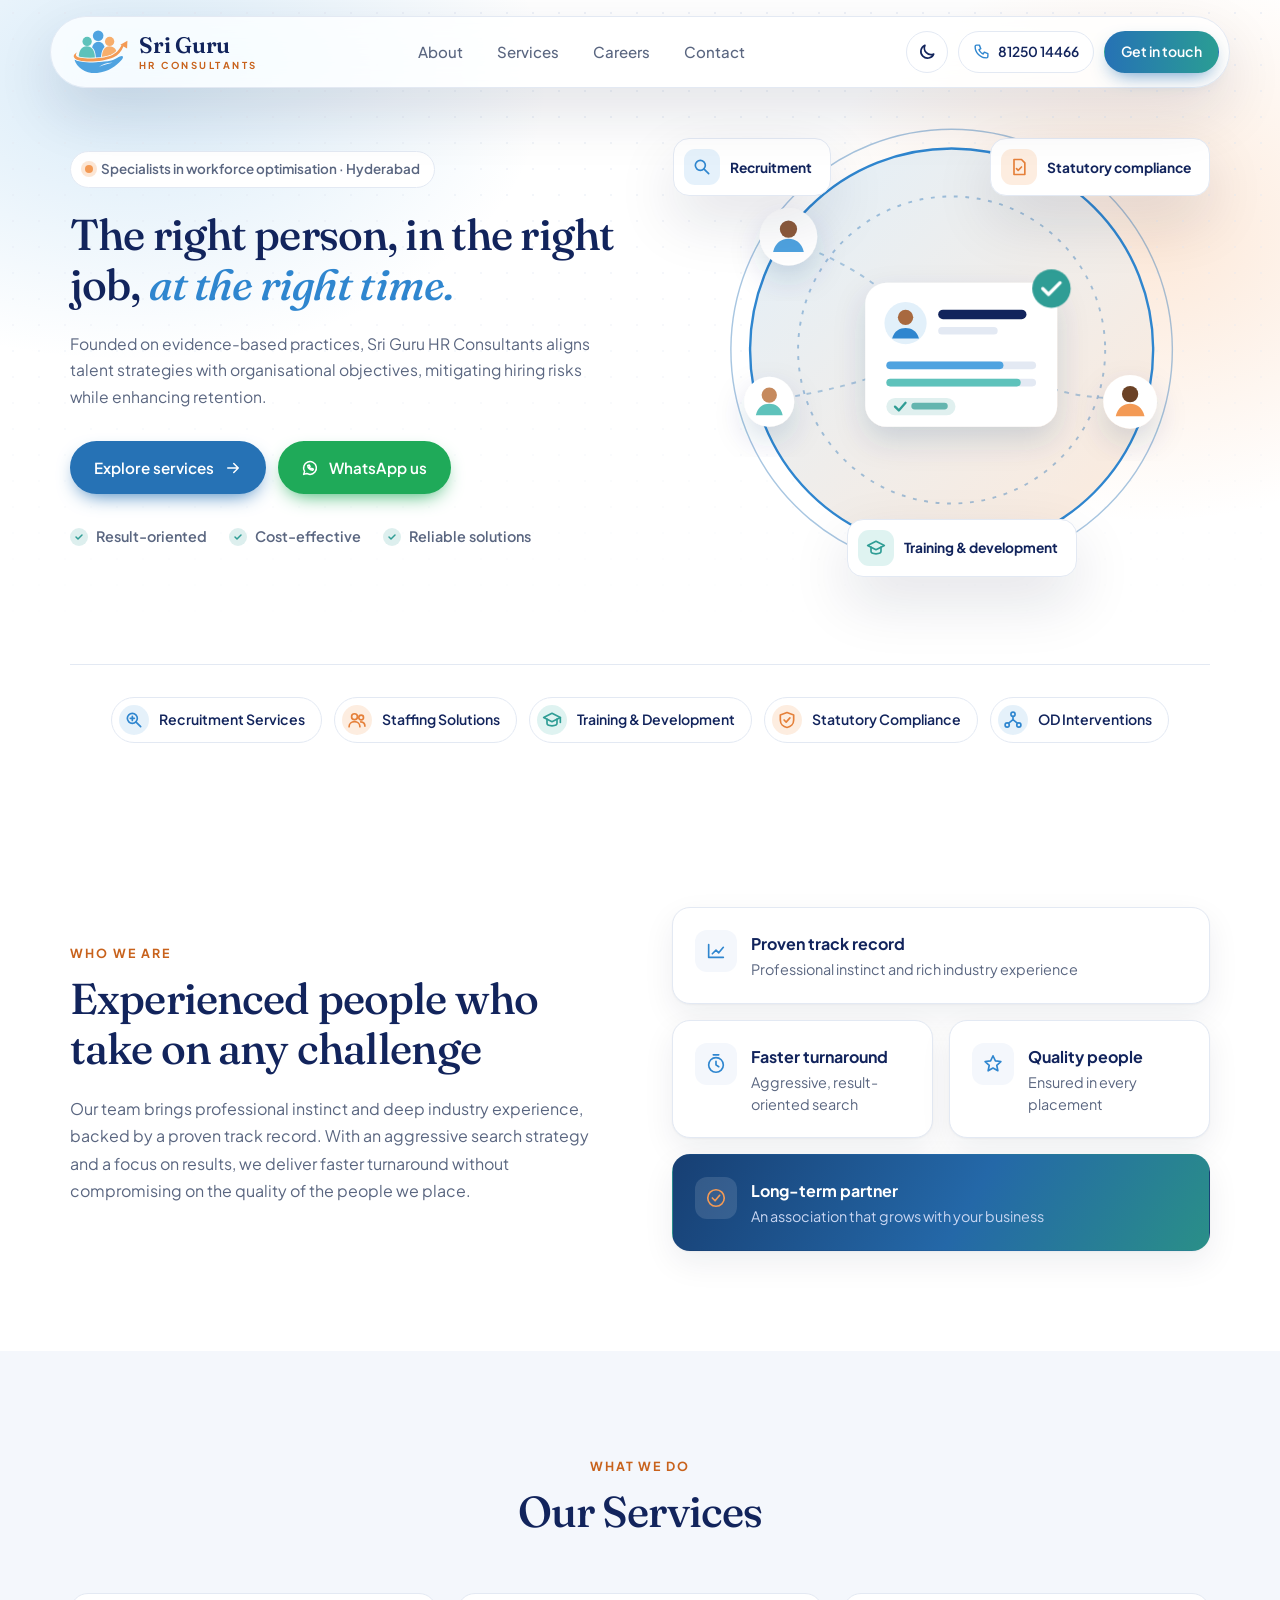
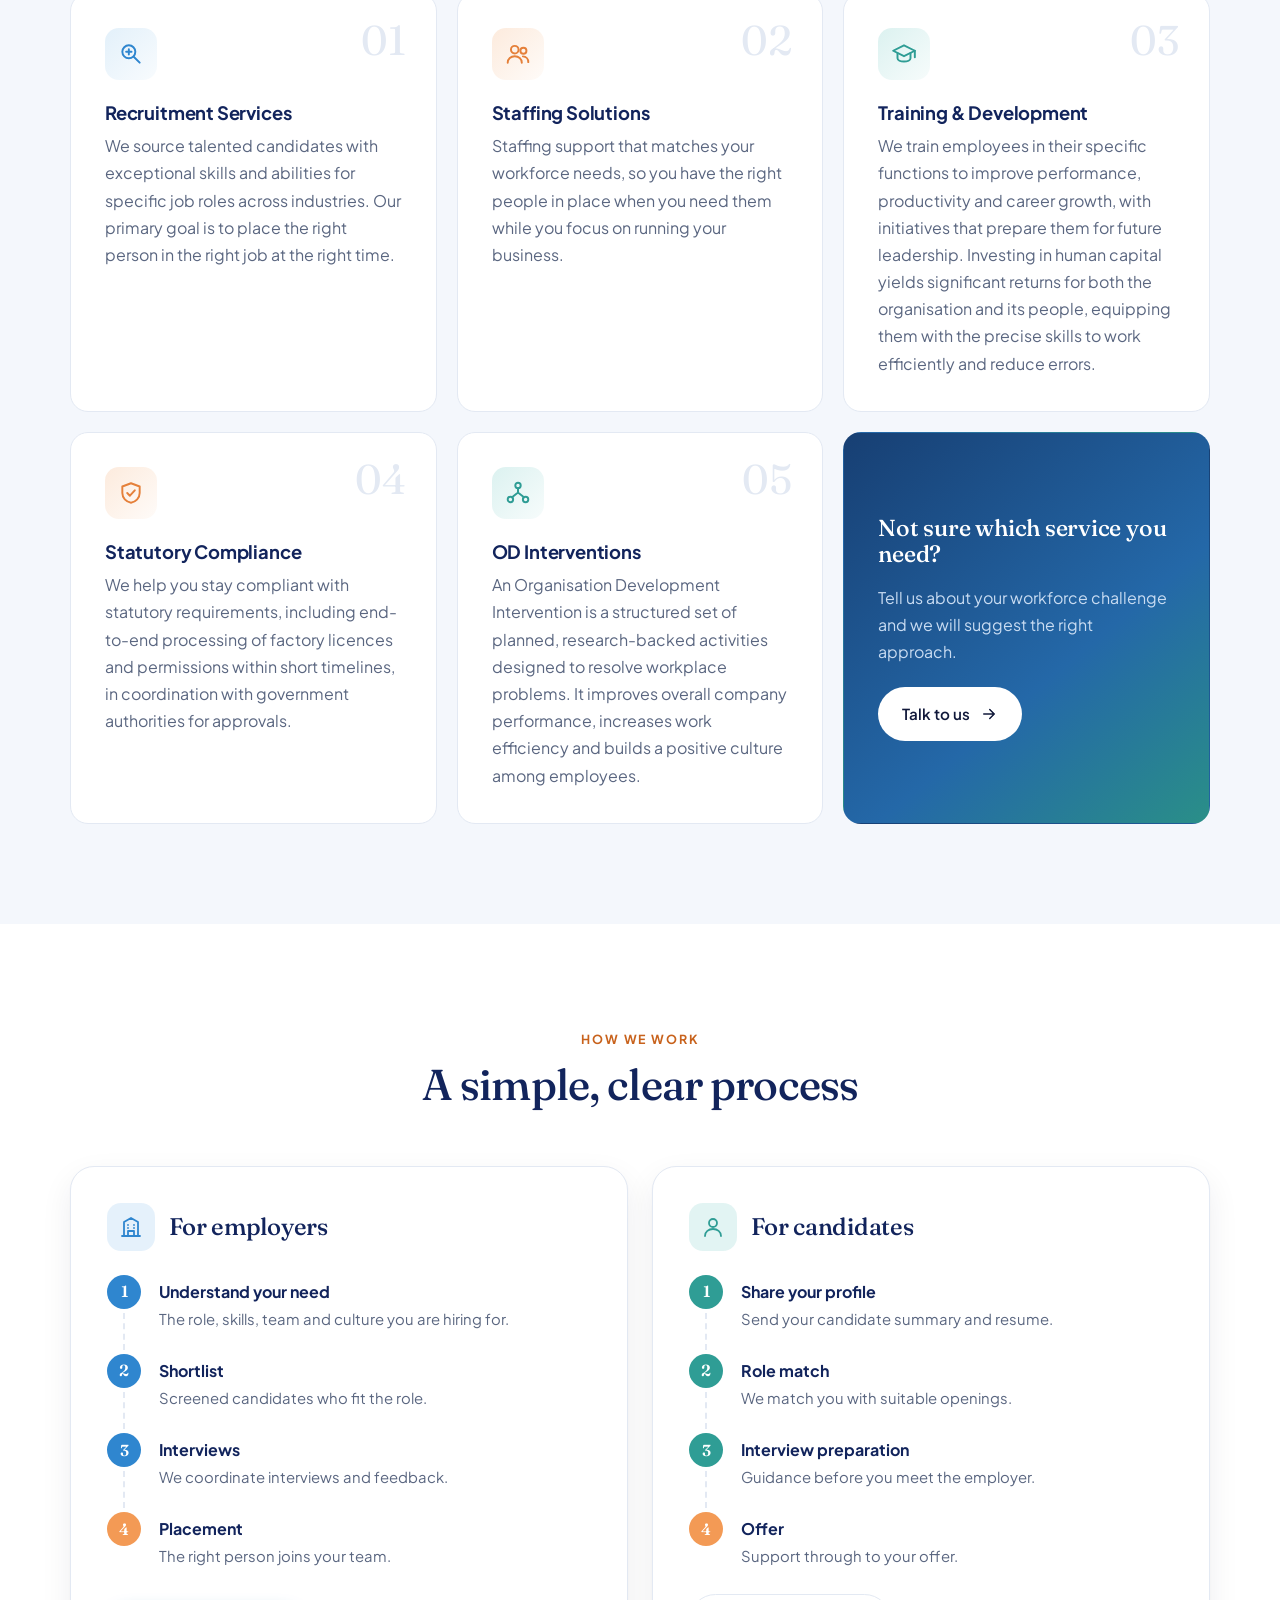
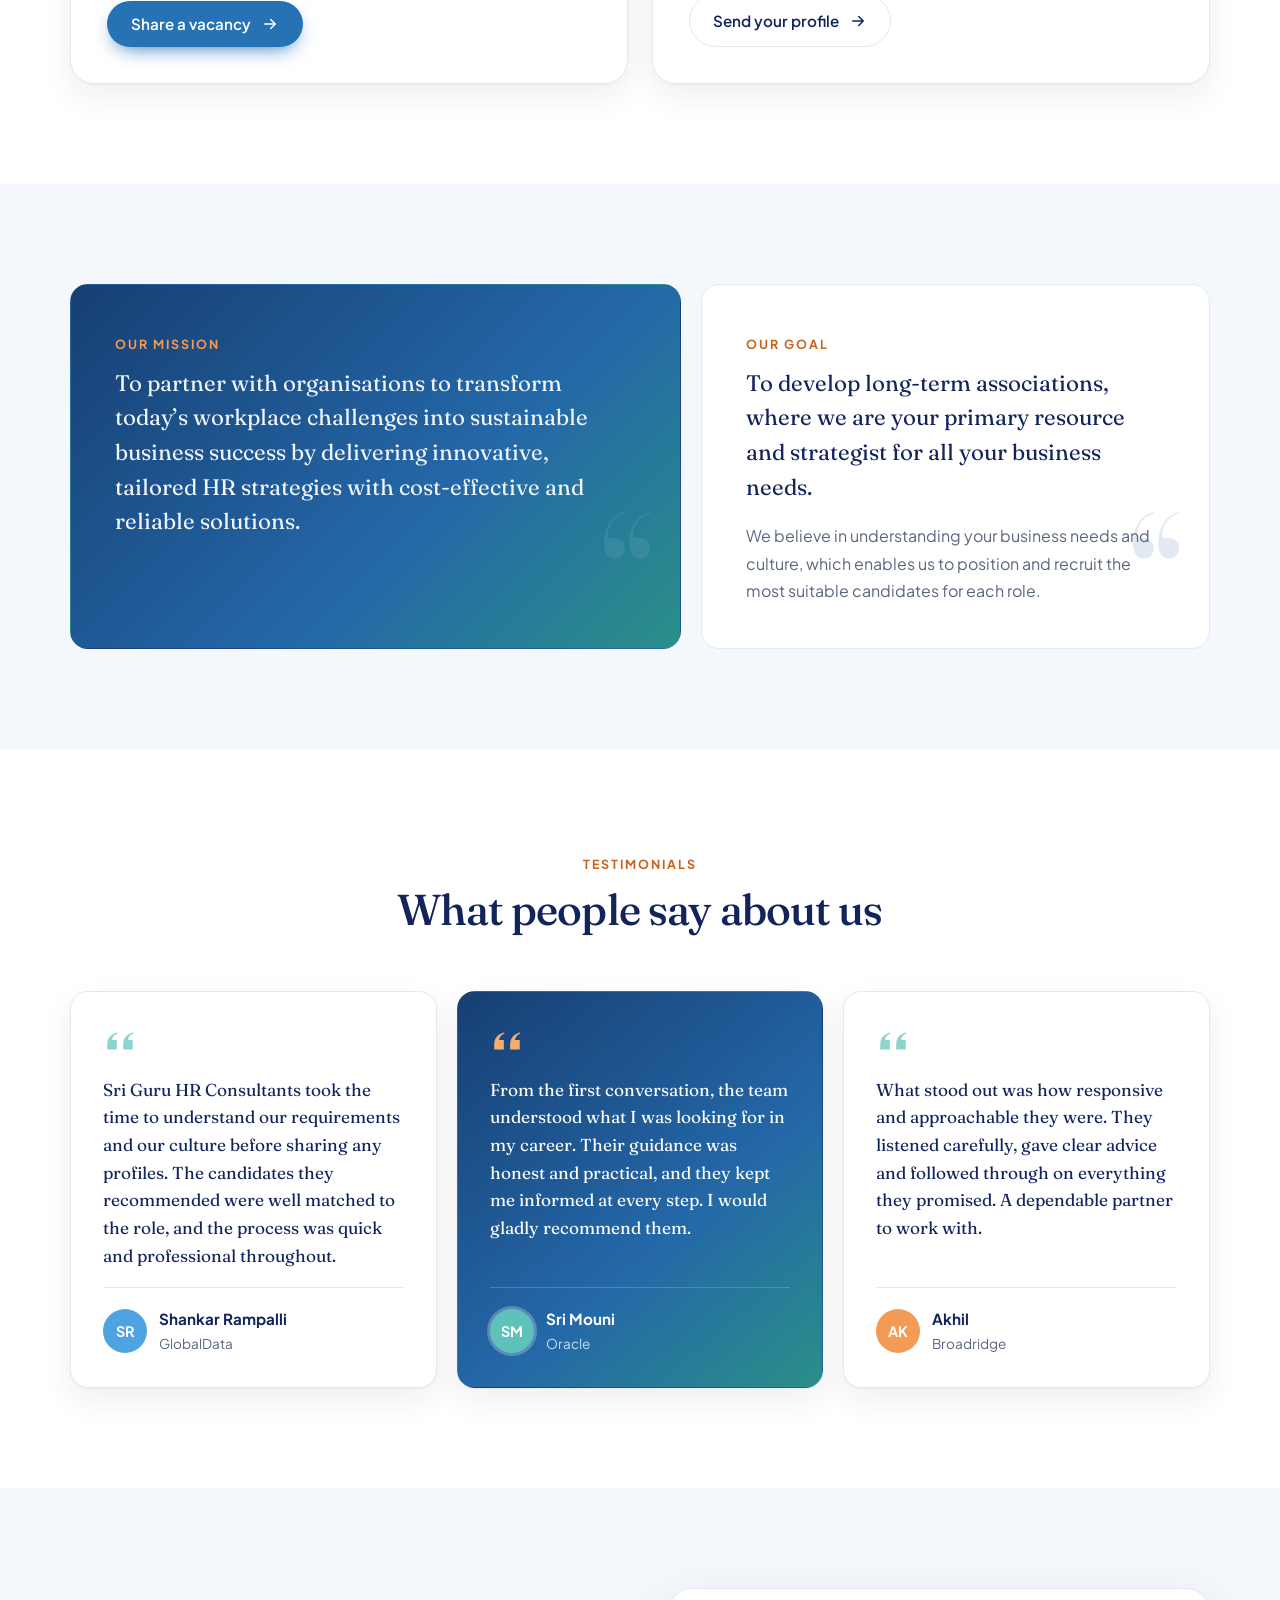
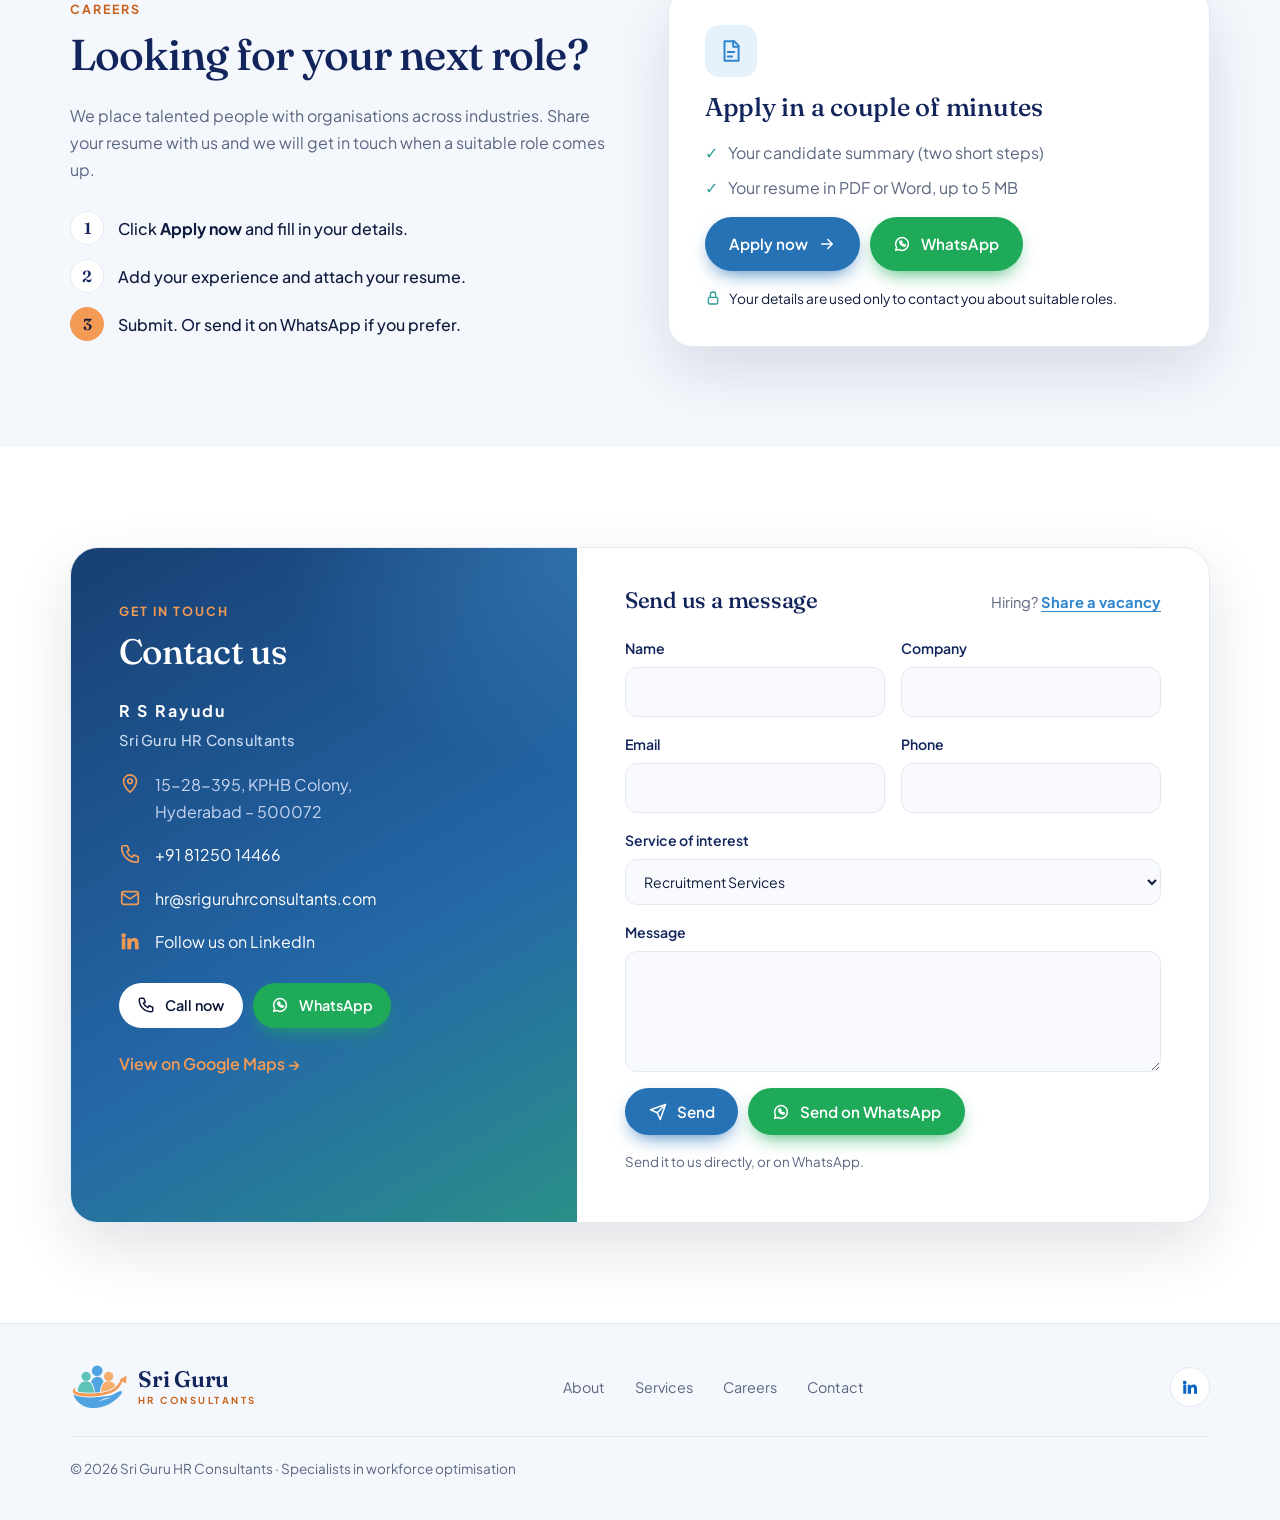
==== index.html @ 384f7515 "Changes" ====
<!DOCTYPE html>
<html lang="en" data-theme="light">
<head>
  <meta charset="UTF-8" />
  <meta name="viewport" content="width=device-width, initial-scale=1.0" />
  <title>Sri Guru HR Consultants | Specialists in Workforce Optimisation</title>
  <meta name="description" content="Sri Guru HR Consultants, Hyderabad: recruitment services, staffing solutions, training and development, statutory compliance and OD interventions." />
  <meta name="color-scheme" content="light dark" />

  <!-- Link preview for WhatsApp, Facebook, LinkedIn and X. Update the domain if the site lives elsewhere. -->
  <meta property="og:type" content="website" />
  <meta property="og:site_name" content="Sri Guru HR Consultants" />
  <meta property="og:title" content="Sri Guru HR Consultants | Specialists in Workforce Optimisation" />
  <meta property="og:description" content="The right person, in the right job, at the right time. Recruitment, staffing, training and development, statutory compliance and OD interventions in Hyderabad." />
  <meta property="og:url" content="https://srimouni.github.io/HrConsulting/" />
  <meta property="og:image" content="https://srimouni.github.io/HrConsulting/assets/og-image.jpg" />
  <meta property="og:image:width" content="1200" />
  <meta property="og:image:height" content="630" />
  <meta property="og:image:alt" content="Sri Guru HR Consultants: the right person, in the right job, at the right time." />
  <meta name="twitter:card" content="summary_large_image" />
  <link rel="icon" type="image/svg+xml" href="assets/logo-mark.svg" />
  <script>
    // Apply the saved theme (light by default) before the page paints, to avoid a flash
    (function () {
      var theme;
      try { theme = localStorage.getItem("theme"); } catch (e) {}
      if (theme !== "light" && theme !== "dark") theme = "light";
      document.documentElement.setAttribute("data-theme", theme);
    })();
  </script>
  <link rel="preconnect" href="https://fonts.googleapis.com" />
  <link rel="preconnect" href="https://fonts.gstatic.com" crossorigin />
  <link href="https://fonts.googleapis.com/css2?family=Fraunces:ital,opsz,wght@0,9..144,500;0,9..144,600;1,9..144,500&family=Plus+Jakarta+Sans:wght@400;500;600;700&display=swap" rel="stylesheet" />
  <link rel="stylesheet" href="css/styles.css" />
</head>
<body>

  <!-- Brand mark, reused across the page -->
  <svg width="0" height="0" style="position:absolute" aria-hidden="true">
    <defs>
    <path id="sg-body-c" d="M38 63C38 44 42.5 36.8 50 36.8S62 44 62 63z"/>
    <path id="sg-body-l" d="M19 63C19 50 24 44 31.8 44S44.6 50 44.6 63z"/>
    <path id="sg-body-r" d="M55.4 63.5C55.4 50 60 44 67.4 44S79.6 50 79.6 58.5z"/>
    <path id="sg-band" d="M16.8 53.2C9.5 56.8 8.5 63 20 66.2C33 69.6 60 67.8 74 61.2C81 57.8 86 52 89.4 43.8L86.4 42.1C82 51 77 55.6 70 58.6C57 63.8 33 64.2 22 62.2C15 60.8 12.8 57.3 16.8 53.2z"/>
    <mask id="sg-gap-center" maskUnits="userSpaceOnUse" x="0" y="0" width="100" height="100">
      <rect width="100" height="100" fill="#fff"/>
      <use href="#sg-body-l" fill="#000" stroke="#000" stroke-width="2.6"/>
      <use href="#sg-body-r" fill="#000" stroke="#000" stroke-width="2.6"/>
    </mask>
    <mask id="sg-gap-band" maskUnits="userSpaceOnUse" x="0" y="0" width="100" height="100">
      <rect width="100" height="100" fill="#fff"/>
      <use href="#sg-band" fill="#000" stroke="#000" stroke-width="3"/>
    </mask>
    </defs>
    <symbol id="mark" viewBox="7 17 91 72">
    <g mask="url(#sg-gap-band)">
      <g mask="url(#sg-gap-center)" fill="#4fa3e0">
        <circle cx="49.6" cy="27.4" r="8.3"/>
        <use href="#sg-body-c"/>
      </g>
      <circle cx="32.3" cy="36.4" r="7.3" fill="#5ec2bb"/>
      <use href="#sg-body-l" fill="#5ec2bb"/>
      <circle cx="67.6" cy="36.4" r="7.3" fill="#f7ae6c"/>
      <use href="#sg-body-r" fill="#f7ae6c"/>
      <path fill-rule="evenodd" fill="#4fa3e0" d="M12.5 65C30 69.5 55 70 70 66.5C78 64 83 59 87 59.2C89.6 59.4 89 63 85.5 66.5C78 74.5 66 84.5 48 86C30 87 16 77.5 12.5 65zM51 76C58 70.8 65 69.2 72.5 69.8C65 71.4 58 73.2 51 76z"/>
    </g>
    <use href="#sg-band" fill="#f39a55"/>
    <path d="M95.5 35.3L84.4 41.6L95 47.6z" fill="#f39a55"/>
    </symbol>
  </svg>

  <!-- Header -->
  <header class="site-header" id="top">
    <div class="header-inner">
      <a href="#top" class="brand" aria-label="Sri Guru HR Consultants home">
        <svg class="brand-mark" aria-hidden="true"><use href="#mark"/></svg>
        <span class="brand-text">
          <span class="brand-name">Sri Guru</span>
          <span class="brand-sub">HR Consultants</span>
        </span>
      </a>

      <nav class="site-nav" id="site-nav" aria-label="Main">
        <a href="#about">About</a>
        <a href="#services">Services</a>
        <a href="#careers">Careers</a>
        <a href="#contact">Contact</a>
      </nav>

      <div class="header-actions">
        <button class="theme-toggle" type="button" aria-label="Switch to dark theme">
          <svg class="icon-moon" viewBox="0 0 24 24" aria-hidden="true"><path d="M20 14.5A8 8 0 019.5 4a8 8 0 1010.5 10.5z"/></svg>
          <svg class="icon-sun" viewBox="0 0 24 24" aria-hidden="true"><circle cx="12" cy="12" r="4"/><path d="M12 2v2M12 20v2M4.9 4.9l1.4 1.4M17.7 17.7l1.4 1.4M2 12h2M20 12h2M4.9 19.1l1.4-1.4M17.7 6.3l1.4-1.4"/></svg>
        </button>
        <a href="tel:+918125014466" class="phone-chip" aria-label="Call 81250 14466">
          <svg viewBox="0 0 24 24" aria-hidden="true"><path d="M5 3h4l2 5-2.5 1.5a11 11 0 006 6L16 13l5 2v4a2 2 0 01-2 2A16 16 0 013 5a2 2 0 012-2z"/></svg><span>81250 14466</span>
        </a>
        <a href="#contact" class="btn btn-sm btn-gradient hide-mobile">Get in touch</a>
        <button class="nav-toggle" type="button" aria-label="Open menu" aria-expanded="false" aria-controls="site-nav">
          <span></span><span></span><span></span>
        </button>
      </div>
    </div>
  </header>

  <main>
    <!-- Hero / overview -->
    <section class="hero">
      <div class="hero-glow" aria-hidden="true"></div>
      <div class="container hero-grid">
        <div class="hero-copy">
          <span class="pill"><span class="pill-dot"></span>Specialists in workforce optimisation · Hyderabad</span>
          <h1>The right person, in the right job, <em>at the right time.</em></h1>
          <p class="lead">
            Founded on evidence-based practices, Sri Guru HR Consultants aligns talent
            strategies with organisational objectives, mitigating hiring risks while
            enhancing retention.
          </p>
          <div class="hero-actions">
            <a href="#services" class="btn">Explore services
              <svg viewBox="0 0 24 24" aria-hidden="true"><path d="M5 12h14M13 6l6 6-6 6"/></svg>
            </a>
            <a href="https://wa.me/918125014466" class="btn btn-whatsapp" target="_blank" rel="noopener">
              <svg viewBox="0 0 24 24" aria-hidden="true"><path d="M3.5 20.5l1.3-4A8.5 8.5 0 1112 20.5a8.6 8.6 0 01-4.3-1.2z"/><path d="M9 8.5c0 3.5 3 6.5 6.5 6.5l1-1.6-2-1-1 .9a4.5 4.5 0 01-2.3-2.3l.9-1-1-2z"/></svg>
              WhatsApp us
            </a>
          </div>
          <ul class="hero-points">
            <li>Result-oriented</li>
            <li>Cost-effective</li>
            <li>Reliable solutions</li>
          </ul>
        </div>

        <!-- Overview illustration: a talent network converging on the matched candidate -->
        <div class="hero-visual" aria-hidden="true">
          <svg class="hero-art" viewBox="0 0 520 500">
            <defs>
              <linearGradient id="g-orb" x1="0" y1="0" x2="1" y2="1">
                <stop offset="0" style="stop-color:var(--art-orb-1)"/>
                <stop offset="1" style="stop-color:var(--art-orb-2)"/>
              </linearGradient>
              <linearGradient id="g-sun" x1="0" y1="0" x2="0" y2="1">
                <stop offset="0" stop-color="#ffc896"/>
                <stop offset="1" stop-color="#f39a55"/>
              </linearGradient>
              <filter id="soft" x="-60%" y="-60%" width="220%" height="220%">
                <feDropShadow dx="0" dy="14" stdDeviation="16" flood-color="#173f73" flood-opacity="0.16"/>
              </filter>
            </defs>

            <g transform="translate(270 250) scale(0.93) translate(-270 -250)">
            <!-- Backdrop -->
            <circle cx="270" cy="250" r="210" fill="url(#g-orb)" style="stroke:var(--art-ring-strong)" stroke-width="2.5"/>
            <circle cx="270" cy="250" r="160" fill="none" style="stroke:var(--art-ring)" stroke-width="2" stroke-dasharray="4 8"/>
            <circle cx="270" cy="250" r="230" fill="none" style="stroke:var(--art-ring)" stroke-width="1.5"/>


            <!-- Network lines -->
            <g style="stroke:var(--art-line)" stroke-width="2" stroke-dasharray="5 7" fill="none" class="art-lines">
              <path d="M110 140 Q190 170 230 220"/>
              <path d="M95 300 Q160 290 210 270"/>
              <path d="M440 300 Q390 300 350 280"/>
            </g>

            <!-- Candidate nodes -->
            <g class="art-node n1">
              <circle cx="100" cy="132" r="30" style="fill:var(--art-card)" filter="url(#soft)"/>
              <circle cx="100" cy="124" r="9" fill="#8d5a3b"/>
              <path d="M84 148c2-10 9-14 16-14s14 4 16 14" fill="#4fa3e0"/>
            </g>
            <g class="art-node n2">
              <circle cx="80" cy="304" r="26" style="fill:var(--art-card)" filter="url(#soft)"/>
              <circle cx="80" cy="297" r="8" fill="#c68a5e"/>
              <path d="M66 318c2-9 8-12 14-12s12 3 14 12" fill="#5ec2bb"/>
            </g>
            <g class="art-node n3">
              <circle cx="456" cy="304" r="28" style="fill:var(--art-card)" filter="url(#soft)"/>
              <circle cx="456" cy="296" r="8.5" fill="#6b4226"/>
              <path d="M441 319c2-9 8-13 15-13s13 4 15 13" fill="#f39a55"/>
            </g>

            <!-- Matched candidate card -->
            <g class="art-card" filter="url(#soft)">
              <rect x="180" y="180" width="200" height="150" rx="22" style="fill:var(--art-card)"/>
            </g>
            <g class="art-card-content">
              <circle cx="222" cy="222" r="22" style="fill:var(--art-avatar-bg)"/>
              <circle cx="222" cy="216" r="8" fill="#a8693f"/>
              <path d="M208 238c2-8 8-11 14-11s12 3 14 11" style="fill:var(--swoosh-blue)"/>
              <rect x="256" y="208" width="92" height="10" rx="5" style="fill:var(--art-text)"/>
              <rect x="256" y="226" width="62" height="8" rx="4" style="fill:var(--art-muted)"/>
              <rect x="202" y="262" width="156" height="8" rx="4" style="fill:var(--art-muted)"/>
              <rect x="202" y="262" width="122" height="8" rx="4" fill="#4fa3e0"/>
              <rect x="202" y="280" width="156" height="8" rx="4" style="fill:var(--art-muted)"/>
              <rect x="202" y="280" width="140" height="8" rx="4" fill="#5ec2bb"/>
              <rect x="202" y="300" width="72" height="18" rx="9" fill="#2f9d95" opacity="0.15"/>
              <path d="M211 309l4 4 7-8" stroke="#2f9d95" stroke-width="2.4" fill="none" stroke-linecap="round" stroke-linejoin="round"/>
              <rect x="228" y="305" width="38" height="7" rx="3.5" fill="#2f9d95" opacity="0.7"/>
            </g>
            <g class="art-badge">
              <circle cx="374" cy="186" r="20" fill="#2f9d95"/>
              <path d="M365 186l6 6 12-12" stroke="#fff" stroke-width="3.5" fill="none" stroke-linecap="round" stroke-linejoin="round"/>
            </g>
            </g>
          </svg>

          <div class="float-chip chip-1">
            <span class="chip-icon blue"><svg viewBox="0 0 24 24"><circle cx="10" cy="10" r="6"/><path d="M14.5 14.5L20 20"/></svg></span>
            Recruitment
          </div>
          <div class="float-chip chip-2">
            <span class="chip-icon red"><svg viewBox="0 0 24 24"><path d="M6 3h9l4 4v14H6z"/><path d="M9 14l2 2 4-4"/></svg></span>
            Statutory compliance
          </div>
          <div class="float-chip chip-3">
            <span class="chip-icon gold"><svg viewBox="0 0 24 24"><path d="M2 9l10-5 10 5-10 5z"/><path d="M6 11v5c0 1.7 2.7 3 6 3s6-1.3 6-3v-5"/></svg></span>
            Training &amp; development
          </div>
        </div>
      </div>

      <div class="container">
        <ul class="hero-services">
          <li><a href="#services"><span class="chip-icon blue"><svg viewBox="0 0 24 24"><circle cx="10" cy="10" r="6"/><path d="M14.5 14.5L20 20"/><path d="M10 7.5v5M7.5 10h5"/></svg></span>Recruitment Services</a></li>
          <li><a href="#services"><span class="chip-icon red"><svg viewBox="0 0 24 24"><circle cx="9" cy="8" r="3.5"/><path d="M2.5 20c0-3.6 2.9-6 6.5-6s6.5 2.4 6.5 6"/><circle cx="17" cy="9" r="2.8"/><path d="M16.5 14.2c3 .2 5 2.4 5 5.3"/></svg></span>Staffing Solutions</a></li>
          <li><a href="#services"><span class="chip-icon gold"><svg viewBox="0 0 24 24"><path d="M2 9l10-5 10 5-10 5z"/><path d="M6 11v5c0 1.7 2.7 3 6 3s6-1.3 6-3v-5"/><path d="M22 9v6"/></svg></span>Training &amp; Development</a></li>
          <li><a href="#services"><span class="chip-icon red"><svg viewBox="0 0 24 24"><path d="M12 3l8 3v6c0 4.5-3.4 8.2-8 9-4.6-.8-8-4.5-8-9V6z"/><path d="M8.5 12l2.5 2.5 4.5-5"/></svg></span>Statutory Compliance</a></li>
          <li><a href="#services"><span class="chip-icon blue"><svg viewBox="0 0 24 24"><circle cx="12" cy="5" r="2.5"/><circle cx="5" cy="18" r="2.5"/><circle cx="19" cy="18" r="2.5"/><path d="M12 7.5v4M12 11.5l-5.5 4.5M12 11.5l5.5 4.5"/></svg></span>OD Interventions</a></li>
        </ul>
      </div>
    </section>

    <!-- About -->
    <section class="section" id="about">
      <div class="container about-grid">
        <div>
          <p class="eyebrow">Who we are</p>
          <h2>Experienced people who take on any challenge</h2>
          <p class="muted">
            Our team brings professional instinct and deep industry experience, backed by
            a proven track record. With an aggressive search strategy and a focus on
            results, we deliver faster turnaround without compromising on the quality
            of the people we place.
          </p>
        </div>
        <div class="bento">
          <div class="bento-item b-wide">
            <span class="b-icon"><svg viewBox="0 0 24 24"><path d="M4 19V5M4 19h16M8 15l4-4 3 3 5-6"/></svg></span>
            <div><strong>Proven track record</strong><span>Professional instinct and rich industry experience</span></div>
          </div>
          <div class="bento-item">
            <span class="b-icon"><svg viewBox="0 0 24 24"><circle cx="12" cy="13" r="8"/><path d="M12 9v4l3 2M9 2h6"/></svg></span>
            <div><strong>Faster turnaround</strong><span>Aggressive, result-oriented search</span></div>
          </div>
          <div class="bento-item">
            <span class="b-icon"><svg viewBox="0 0 24 24"><path d="M12 3l2.6 5.6 6 .7-4.5 4.1 1.2 6L12 16.4 6.7 19.4l1.2-6L3.4 9.3l6-.7z"/></svg></span>
            <div><strong>Quality people</strong><span>Ensured in every placement</span></div>
          </div>
          <div class="bento-item b-wide b-accent">
            <span class="b-icon"><svg viewBox="0 0 24 24"><path d="M8 12l3 3 5-6"/><circle cx="12" cy="12" r="9"/></svg></span>
            <div><strong>Long-term partner</strong><span>An association that grows with your business</span></div>
          </div>
        </div>
      </div>
    </section>

    <!-- Services -->
    <section class="section section-alt" id="services">
      <div class="container">
        <div class="section-head">
          <p class="eyebrow">What we do</p>
          <h2>Our Services</h2>
        </div>
        <div class="services-grid">
          <article class="service">
            <span class="service-num">01</span>
            <span class="service-icon"><svg aria-hidden="true" viewBox="0 0 24 24"><circle cx="10" cy="10" r="6"/><path d="M14.5 14.5L20 20"/><path d="M10 7.5v5M7.5 10h5"/></svg></span>
            <h3>Recruitment Services</h3>
            <p>
              We source talented candidates with exceptional skills and abilities for
              specific job roles across industries. Our primary goal is to place the right
              person in the right job at the right time.
            </p>
          </article>
          <article class="service">
            <span class="service-num">02</span>
            <span class="service-icon"><svg aria-hidden="true" viewBox="0 0 24 24"><circle cx="9" cy="8" r="3.5"/><path d="M2.5 20c0-3.6 2.9-6 6.5-6s6.5 2.4 6.5 6"/><circle cx="17" cy="9" r="2.8"/><path d="M16.5 14.2c3 .2 5 2.4 5 5.3"/></svg></span>
            <h3>Staffing Solutions</h3>
            <p>
              Staffing support that matches your workforce needs, so you have the right
              people in place when you need them while you focus on running your business.
            </p>
          </article>
          <article class="service">
            <span class="service-num">03</span>
            <span class="service-icon"><svg aria-hidden="true" viewBox="0 0 24 24"><path d="M2 9l10-5 10 5-10 5z"/><path d="M6 11v5c0 1.7 2.7 3 6 3s6-1.3 6-3v-5"/><path d="M22 9v6"/></svg></span>
            <h3>Training &amp; Development</h3>
            <p>
              We train employees in their specific functions to improve performance, productivity and
              career growth, with initiatives that prepare them for future leadership.
              Investing in human capital yields significant returns for both the organisation
              and its people, equipping them with the precise skills to work efficiently and
              reduce errors.
            </p>
          </article>
          <article class="service">
            <span class="service-num">04</span>
            <span class="service-icon"><svg aria-hidden="true" viewBox="0 0 24 24"><path d="M12 3l8 3v6c0 4.5-3.4 8.2-8 9-4.6-.8-8-4.5-8-9V6z"/><path d="M8.5 12l2.5 2.5 4.5-5"/></svg></span>
            <h3>Statutory Compliance</h3>
            <p>
              We help you stay compliant with statutory requirements, including end-to-end
              processing of factory licences and permissions within short timelines, in
              coordination with government authorities for approvals.
            </p>
          </article>
          <article class="service">
            <span class="service-num">05</span>
            <span class="service-icon"><svg aria-hidden="true" viewBox="0 0 24 24"><circle cx="12" cy="5" r="2.5"/><circle cx="5" cy="18" r="2.5"/><circle cx="19" cy="18" r="2.5"/><path d="M12 7.5v4M12 11.5l-5.5 4.5M12 11.5l5.5 4.5"/></svg></span>
            <h3>OD Interventions</h3>
            <p>
              An Organisation Development Intervention is a structured set of planned,
              research-backed activities designed to resolve workplace problems. It improves
              overall company performance, increases work efficiency and builds a positive
              culture among employees.
            </p>
          </article>
          <article class="service service-cta">
            <h3>Not sure which service you need?</h3>
            <p>Tell us about your workforce challenge and we will suggest the right approach.</p>
            <a href="#contact" class="btn btn-light">Talk to us<svg viewBox="0 0 24 24" aria-hidden="true"><path d="M5 12h14M13 6l6 6-6 6"/></svg></a>
          </article>
        </div>
      </div>
    </section>

    <!-- How we work: one track for employers, one for candidates -->
    <section class="section" id="how-we-work">
      <div class="container">
        <div class="section-head">
          <p class="eyebrow">How we work</p>
          <h2>A simple, clear process</h2>
        </div>
        <div class="tracks">
          <article class="track">
            <div class="track-head">
              <span class="track-icon"><svg viewBox="0 0 24 24" aria-hidden="true"><path d="M3 21h18M5 21V7l7-4 7 4v14M9 21v-5h6v5M9 10h.01M15 10h.01M9 13h.01M15 13h.01"/></svg></span>
              <h3>For employers</h3>
            </div>
            <ol class="track-steps">
              <li><strong>Understand your need</strong><span>The role, skills, team and culture you are hiring for.</span></li>
              <li><strong>Shortlist</strong><span>Screened candidates who fit the role.</span></li>
              <li><strong>Interviews</strong><span>We coordinate interviews and feedback.</span></li>
              <li><strong>Placement</strong><span>The right person joins your team.</span></li>
            </ol>
            <button type="button" class="btn" data-open-vacancy>Share a vacancy<svg viewBox="0 0 24 24" aria-hidden="true"><path d="M5 12h14M13 6l6 6-6 6"/></svg></button>
          </article>
          <article class="track track-candidate">
            <div class="track-head">
              <span class="track-icon"><svg viewBox="0 0 24 24" aria-hidden="true"><circle cx="12" cy="8" r="4"/><path d="M4 21c0-4.4 3.6-7 8-7s8 2.6 8 7"/></svg></span>
              <h3>For candidates</h3>
            </div>
            <ol class="track-steps">
              <li><strong>Share your profile</strong><span>Send your candidate summary and resume.</span></li>
              <li><strong>Role match</strong><span>We match you with suitable openings.</span></li>
              <li><strong>Interview preparation</strong><span>Guidance before you meet the employer.</span></li>
              <li><strong>Offer</strong><span>Support through to your offer.</span></li>
            </ol>
            <a href="#careers" class="btn btn-ghost">Send your profile<svg viewBox="0 0 24 24" aria-hidden="true"><path d="M5 12h14M13 6l6 6-6 6"/></svg></a>
          </article>
        </div>
      </div>
    </section>

    <!-- Mission & Goal -->
    <section class="section section-alt">
      <div class="container mg-grid">
        <article class="mg-card mg-mission">
          <p class="eyebrow">Our mission</p>
          <p class="mg-quote">
            To partner with organisations to transform today’s workplace challenges into
            sustainable business success by delivering innovative, tailored HR strategies
            with cost-effective and reliable solutions.
          </p>
        </article>
        <article class="mg-card">
          <p class="eyebrow">Our goal</p>
          <p class="mg-quote">
            To develop long-term associations, where we are your primary resource and
            strategist for all your business needs.
          </p>
          <p class="mg-note">
            We believe in understanding your business needs and culture, which enables us
            to position and recruit the most suitable candidates for each role.
          </p>
        </article>
      </div>
    </section>

    <!-- Testimonials: wording approved by each person -->
    <section class="section" id="testimonials">
      <div class="container">
        <div class="section-head">
          <p class="eyebrow">Testimonials</p>
          <h2>What people say about us</h2>
        </div>
        <div class="t-grid">
          <figure class="t-card">
            <svg class="t-quote" viewBox="0 0 32 32" aria-hidden="true"><path d="M13 8C7.5 9.5 4 13.5 4 19v5h9v-9H8.5c.4-3 2.3-5 5.2-6zM28 8c-5.5 1.5-9 5.5-9 11v5h9v-9h-4.5c.4-3 2.3-5 5.2-6z"/></svg>
            <blockquote>Sri Guru HR Consultants took the time to understand our requirements and our culture before sharing any profiles. The candidates they recommended were well matched to the role, and the process was quick and professional throughout.</blockquote>
            <figcaption>
              <span class="t-avatar" style="background:#4fa3e0">SR</span>
              <span><strong>Shankar Rampalli</strong><span>GlobalData</span></span>
            </figcaption>
          </figure>
          <figure class="t-card t-accent">
            <svg class="t-quote" viewBox="0 0 32 32" aria-hidden="true"><path d="M13 8C7.5 9.5 4 13.5 4 19v5h9v-9H8.5c.4-3 2.3-5 5.2-6zM28 8c-5.5 1.5-9 5.5-9 11v5h9v-9h-4.5c.4-3 2.3-5 5.2-6z"/></svg>
            <blockquote>From the first conversation, the team understood what I was looking for in my career. Their guidance was honest and practical, and they kept me informed at every step. I would gladly recommend them.</blockquote>
            <figcaption>
              <span class="t-avatar" style="background:#5ec2bb">SM</span>
              <span><strong>Sri Mouni</strong><span>Oracle</span></span>
            </figcaption>
          </figure>
          <figure class="t-card">
            <svg class="t-quote" viewBox="0 0 32 32" aria-hidden="true"><path d="M13 8C7.5 9.5 4 13.5 4 19v5h9v-9H8.5c.4-3 2.3-5 5.2-6zM28 8c-5.5 1.5-9 5.5-9 11v5h9v-9h-4.5c.4-3 2.3-5 5.2-6z"/></svg>
            <blockquote>What stood out was how responsive and approachable they were. They listened carefully, gave clear advice and followed through on everything they promised. A dependable partner to work with.</blockquote>
            <figcaption>
              <span class="t-avatar" style="background:#f39a55">AK</span>
              <span><strong>Akhil</strong><span>Broadridge</span></span>
            </figcaption>
          </figure>
        </div>
      </div>
    </section>

    <!-- Careers: candidates send their resume by email or WhatsApp -->
    <section class="section section-alt" id="careers">
      <div class="container careers-grid">
        <div>
          <p class="eyebrow">Careers</p>
          <h2>Looking for your next role?</h2>
          <p class="muted">
            We place talented people with organisations across industries. Share your
            resume with us and we will get in touch when a suitable role comes up.
          </p>
          <ol class="resume-steps">
            <li><span>1</span><div>Click <strong>Apply now</strong> and fill in your details.</div></li>
            <li><span>2</span><div>Add your experience and attach your resume.</div></li>
            <li><span>3</span><div>Submit. Or send it on WhatsApp if you prefer.</div></li>
          </ol>
        </div>

        <div class="apply-card">
          <span class="apply-icon" aria-hidden="true"><svg viewBox="0 0 24 24"><path d="M6 3h9l4 4v14H6z"/><path d="M14 3v5h5"/><path d="M9 13h6M9 17h4"/></svg></span>
          <h3>Apply in a couple of minutes</h3>
          <ul class="apply-list">
            <li>Your candidate summary (two short steps)</li>
            <li>Your resume in PDF or Word, up to 5 MB</li>
          </ul>
          <div class="resume-actions">
            <button type="button" class="btn" data-open-apply>Apply now<svg viewBox="0 0 24 24" aria-hidden="true"><path d="M5 12h14M13 6l6 6-6 6"/></svg></button>
            <a class="btn btn-whatsapp" href="https://wa.me/918125014466?text=Hello%20Sri%20Guru%20HR%20Consultants%2C%20I%20would%20like%20to%20share%20my%20resume." target="_blank" rel="noopener"><svg viewBox="0 0 24 24" aria-hidden="true"><path d="M3.5 20.5l1.3-4A8.5 8.5 0 1112 20.5a8.6 8.6 0 01-4.3-1.2z"/><path d="M9 8.5c0 3.5 3 6.5 6.5 6.5l1-1.6-2-1-1 .9a4.5 4.5 0 01-2.3-2.3l.9-1-1-2z"/></svg>WhatsApp</a>
          </div>
          <p class="privacy-note"><svg viewBox="0 0 24 24" aria-hidden="true"><rect x="5" y="11" width="14" height="10" rx="2"/><path d="M8 11V7a4 4 0 018 0v4"/></svg>Your details are used only to contact you about suitable roles.</p>
        </div>
      </div>

      <dialog class="apply-dialog" id="apply-dialog" aria-labelledby="apply-title">
        <form class="resume-card" id="resume-form" novalidate>
          <div class="dialog-head">
            <div>
              <p class="eyebrow">Careers</p>
              <h3 id="apply-title">Candidate summary</h3>
            </div>
            <button type="button" class="dialog-close" data-close-dialog aria-label="Close">&times;</button>
          </div>
          <ol class="step-dots" aria-label="Progress">
            <li class="active" data-dot="1">Your details</li>
            <li data-dot="2">Experience &amp; resume</li>
          </ol>
          <input type="checkbox" name="botcheck" class="botcheck" tabindex="-1" autocomplete="off" aria-hidden="true" />

          <div class="apply-step" data-step="1">
            <p class="form-hint">Fields marked <span aria-hidden="true">*</span><span class="sr-only">with an asterisk</span> are required.</p>
            <label>Name *<input type="text" name="name" autocomplete="name" required /></label>
            <div class="field-row">
              <label>Mobile number *<input type="tel" name="mobile" autocomplete="tel" required /></label>
              <label>E-mail<input type="email" name="email" autocomplete="email" /></label>
            </div>
            <div class="field-row">
              <label>Position &amp; department *<input type="text" name="position" placeholder="e.g. HR Executive – Human Resources" required /></label>
              <label>Qualification<input type="text" name="qualification" placeholder="e.g. MBA (HR)" /></label>
            </div>
            <div class="field-row">
              <label>Total experience<input type="text" name="experience" placeholder="e.g. 6 years" /></label>
              <label>Notice period
                <select name="notice">
                  <option>Immediate</option>
                  <option>15 days</option>
                  <option selected>30 days</option>
                  <option>60 days</option>
                  <option>90 days</option>
                </select>
              </label>
            </div>
            <div class="resume-actions">
              <button type="button" class="btn" data-step-next>Next<svg viewBox="0 0 24 24" aria-hidden="true"><path d="M5 12h14M13 6l6 6-6 6"/></svg></button>
            </div>
          </div>

          <div class="apply-step" data-step="2" hidden>
            <label>Present organisation &amp; location<input type="text" name="present_org" placeholder="e.g. ABC Industries, Hyderabad" /></label>
            <label>Previous organisations &amp; locations<textarea name="previous_orgs" rows="2" placeholder="One per line, e.g. XYZ Ltd, Pune (2018–2021)"></textarea></label>
            <div class="field-row">
              <label>Present CTC<input type="text" name="ctc_present" placeholder="e.g. ₹6 LPA" /></label>
              <label>Expected CTC<input type="text" name="ctc_expected" placeholder="e.g. ₹8 LPA" /></label>
            </div>
            <label>Languages known<input type="text" name="languages" placeholder="e.g. Telugu, Hindi, English" /></label>
            <label>Present role / skills summary<textarea name="skills" rows="3" placeholder="Your current responsibilities and key skills"></textarea></label>
            <label class="file-field">Resume (PDF or Word, max 5 MB) *
              <input type="file" name="resume" accept=".pdf,.doc,.docx,application/pdf,application/msword,application/vnd.openxmlformats-officedocument.wordprocessingml.document" />
            </label>
            <label class="check-field">
              <input type="checkbox" name="consent" value="yes" />
              <span>I agree that Sri Guru HR Consultants may store my details and resume to contact me about suitable job opportunities.</span>
            </label>
            <div class="resume-actions">
              <button type="button" class="btn btn-ghost" data-step-back><svg viewBox="0 0 24 24" aria-hidden="true"><path d="M19 12H5M11 18l-6-6 6-6"/></svg>Back</button>
              <button type="button" class="btn" data-send="online"><svg viewBox="0 0 24 24" aria-hidden="true"><path d="M22 2L11 13"/><path d="M22 2l-7 20-4-9-9-4z"/></svg>Submit application</button>
              <button type="button" class="btn btn-whatsapp" data-send="whatsapp"><svg viewBox="0 0 24 24" aria-hidden="true"><path d="M3.5 20.5l1.3-4A8.5 8.5 0 1112 20.5a8.6 8.6 0 01-4.3-1.2z"/><path d="M9 8.5c0 3.5 3 6.5 6.5 6.5l1-1.6-2-1-1 .9a4.5 4.5 0 01-2.3-2.3l.9-1-1-2z"/></svg>WhatsApp instead</button>
            </div>
          </div>

          <div class="apply-done" hidden>
            <span class="apply-done-icon" aria-hidden="true">✓</span>
            <h3>Thank you!</h3>
            <p>Your application and resume have been received. We will contact you when a suitable role comes up.</p>
            <button type="button" class="btn" data-close-dialog>Close</button>
          </div>

          <p class="form-note" role="status"></p>
        </form>
      </dialog>
    </section>

    <!-- Contact -->
    <section class="section" id="contact">
      <div class="container">
        <div class="contact-wrap">
          <div class="contact-info">
            <p class="eyebrow eyebrow-light">Get in touch</p>
            <h2>Contact us</h2>
            <p class="contact-person">R S Rayudu<span class="contact-company">Sri Guru HR Consultants</span></p>
            <ul class="contact-list">
              <li>
                <svg viewBox="0 0 24 24" aria-hidden="true"><path d="M12 21s-7-6.2-7-12a7 7 0 0114 0c0 5.8-7 12-7 12z"/><circle cx="12" cy="9" r="2.5"/></svg>
                <span>15-28-395, KPHB Colony,<br />Hyderabad – 500072</span>
              </li>
              <li>
                <svg viewBox="0 0 24 24" aria-hidden="true"><path d="M5 3h4l2 5-2.5 1.5a11 11 0 006 6L16 13l5 2v4a2 2 0 01-2 2A16 16 0 013 5a2 2 0 012-2z"/></svg>
                <a href="tel:+918125014466">+91 81250 14466</a>
              </li>
              <li>
                <svg viewBox="0 0 24 24" aria-hidden="true"><rect x="3" y="5" width="18" height="14" rx="2"/><path d="M3 7l9 6 9-6"/></svg>
                <a href="mailto:hr@sriguruhrconsultants.com">hr@sriguruhrconsultants.com</a>
              </li>
              <li>
                <svg class="icon-fill" viewBox="0 0 24 24" aria-hidden="true"><path d="M4.98 3.5a2.5 2.5 0 11-.02 5 2.5 2.5 0 01.02-5zM3 9h4v12H3zM9 9h3.8v1.7h.05c.53-1 1.83-2.05 3.77-2.05 4.03 0 4.78 2.65 4.78 6.1V21h-4v-5.6c0-1.34-.02-3.06-1.86-3.06-1.87 0-2.15 1.46-2.15 2.96V21H9z"/></svg>
                <a href="https://www.linkedin.com/in/sriguru-hr-consultants-1a6962236/" target="_blank" rel="noopener">Follow us on LinkedIn</a>
              </li>
            </ul>
            <div class="contact-actions">
              <a href="tel:+918125014466" class="btn btn-light"><svg viewBox="0 0 24 24" aria-hidden="true"><path d="M5 3h4l2 5-2.5 1.5a11 11 0 006 6L16 13l5 2v4a2 2 0 01-2 2A16 16 0 013 5a2 2 0 012-2z"/></svg>Call now</a>
              <a href="https://wa.me/918125014466" class="btn btn-whatsapp" target="_blank" rel="noopener"><svg viewBox="0 0 24 24" aria-hidden="true"><path d="M3.5 20.5l1.3-4A8.5 8.5 0 1112 20.5a8.6 8.6 0 01-4.3-1.2z"/><path d="M9 8.5c0 3.5 3 6.5 6.5 6.5l1-1.6-2-1-1 .9a4.5 4.5 0 01-2.3-2.3l.9-1-1-2z"/></svg>WhatsApp</a>
            </div>
            <a class="map-link" href="https://www.google.com/maps/search/?api=1&query=KPHB+Colony+Hyderabad+500072" target="_blank" rel="noopener">View on Google Maps &rarr;</a>
          </div>

          <div class="contact-forms">
            <div class="contact-forms-head">
              <h3>Send us a message</h3>
              <p class="muted">Hiring? <button type="button" class="link-btn" data-open-vacancy>Share a vacancy</button></p>
            </div>

          <form class="contact-form" id="contact-form" novalidate>
            <input type="checkbox" name="botcheck" class="botcheck" tabindex="-1" autocomplete="off" aria-hidden="true" />
            <div class="field-row">
              <label>Name<input type="text" name="name" autocomplete="name" required /></label>
              <label>Company<input type="text" name="company" autocomplete="organization" /></label>
            </div>
            <div class="field-row">
              <label>Email<input type="email" name="email" autocomplete="email" /></label>
              <label>Phone<input type="tel" name="phone" autocomplete="tel" /></label>
            </div>
            <label>Service of interest
              <select name="service">
                <option>Recruitment Services</option>
                <option>Staffing Solutions</option>
                <option>Training &amp; Development</option>
                <option>Statutory Compliance</option>
                <option>OD Interventions</option>
                <option>Other</option>
              </select>
            </label>
            <label>Message<textarea name="message" rows="4" required></textarea></label>
            <div class="form-actions">
              <button type="button" class="btn" data-send="online"><svg viewBox="0 0 24 24" aria-hidden="true"><path d="M22 2L11 13"/><path d="M22 2l-7 20-4-9-9-4z"/></svg>Send</button>
              <button type="button" class="btn btn-whatsapp" data-send="whatsapp"><svg viewBox="0 0 24 24" aria-hidden="true"><path d="M3.5 20.5l1.3-4A8.5 8.5 0 1112 20.5a8.6 8.6 0 01-4.3-1.2z"/><path d="M9 8.5c0 3.5 3 6.5 6.5 6.5l1-1.6-2-1-1 .9a4.5 4.5 0 01-2.3-2.3l.9-1-1-2z"/></svg>Send on WhatsApp</button>
            </div>
            <p class="form-note" role="status">Send it to us directly, or on WhatsApp.</p>
          </form>
          </div>
        </div>
      </div>
    </section>

    <!-- Employers: share a vacancy in a popup -->
    <dialog class="apply-dialog" id="vacancy-dialog" aria-labelledby="vacancy-title">
      <form class="resume-card" id="vacancy-form" novalidate>
        <div class="dialog-head">
          <div>
            <p class="eyebrow">For employers</p>
            <h3 id="vacancy-title">Share a vacancy</h3>
          </div>
          <button type="button" class="dialog-close" data-close-dialog aria-label="Close">&times;</button>
        </div>
        <div class="dialog-body">
                <input type="checkbox" name="botcheck" class="botcheck" tabindex="-1" autocomplete="off" aria-hidden="true" />
                <p class="form-hint">Tell us about the role. Fields marked * are required.</p>
              <div class="vacancy-fields">
                <div class="field-row">
                  <label>Company name *<input type="text" name="company" autocomplete="organization" required /></label>
                  <label>Contact person *<input type="text" name="name" autocomplete="name" required /></label>
                </div>
                <div class="field-row">
                  <label>Mobile number *<input type="tel" name="mobile" autocomplete="tel" required /></label>
                  <label>E-mail<input type="email" name="email" autocomplete="email" /></label>
                </div>
                <div class="field-row">
                  <label>Position / role *<input type="text" name="role" placeholder="e.g. Production Supervisor" required /></label>
                  <label>Number of openings<input type="number" name="openings" min="1" value="1" /></label>
                </div>
                <div class="field-row">
                  <label>Job location<input type="text" name="location" placeholder="e.g. Patancheru, Hyderabad" /></label>
                  <label>Experience needed<input type="text" name="experience" placeholder="e.g. 3–5 years" /></label>
                </div>
                <label>Requirements / notes<textarea name="notes" rows="3" placeholder="Key skills, qualification, salary range, joining timeline"></textarea></label>
              </div>
                <div class="form-actions">
                  <button type="button" class="btn" data-send="online"><svg viewBox="0 0 24 24" aria-hidden="true"><path d="M22 2L11 13"/><path d="M22 2l-7 20-4-9-9-4z"/></svg>Send</button>
                  <button type="button" class="btn btn-whatsapp" data-send="whatsapp"><svg viewBox="0 0 24 24" aria-hidden="true"><path d="M3.5 20.5l1.3-4A8.5 8.5 0 1112 20.5a8.6 8.6 0 01-4.3-1.2z"/><path d="M9 8.5c0 3.5 3 6.5 6.5 6.5l1-1.6-2-1-1 .9a4.5 4.5 0 01-2.3-2.3l.9-1-1-2z"/></svg>Send on WhatsApp</button>
                </div>
        </div>
        <div class="apply-done" hidden>
          <span class="apply-done-icon" aria-hidden="true">✓</span>
          <h3>Thank you!</h3>
          <p>We have received your vacancy details and will be in touch soon.</p>
          <button type="button" class="btn" data-close-dialog>Close</button>
        </div>
        <p class="form-note" role="status"></p>
      </form>
    </dialog>
  </main>

  <!-- Footer -->
  <footer class="site-footer">
    <div class="container footer-inner">
      <a href="#top" class="brand" aria-label="Back to top">
        <svg class="brand-mark" aria-hidden="true"><use href="#mark"/></svg>
        <span class="brand-text">
          <span class="brand-name">Sri Guru</span>
          <span class="brand-sub">HR Consultants</span>
        </span>
      </a>
      <nav class="footer-nav" aria-label="Footer">
        <a href="#about">About</a>
        <a href="#services">Services</a>
        <a href="#careers">Careers</a>
        <a href="#contact">Contact</a>
      </nav>
      <a class="social-link" href="https://www.linkedin.com/in/sriguru-hr-consultants-1a6962236/" target="_blank" rel="noopener" aria-label="Sri Guru HR Consultants on LinkedIn"><svg class="icon-fill" viewBox="0 0 24 24" aria-hidden="true"><path d="M4.98 3.5a2.5 2.5 0 11-.02 5 2.5 2.5 0 01.02-5zM3 9h4v12H3zM9 9h3.8v1.7h.05c.53-1 1.83-2.05 3.77-2.05 4.03 0 4.78 2.65 4.78 6.1V21h-4v-5.6c0-1.34-.02-3.06-1.86-3.06-1.87 0-2.15 1.46-2.15 2.96V21H9z"/></svg></a>
      <p class="copyright">&copy; <span id="year">2026</span> Sri Guru HR Consultants · Specialists in workforce optimisation</p>
    </div>
  </footer>

  <script src="js/config.js"></script>
  <script src="js/main.js"></script>
</body>
</html>
---- css/styles.css ----
/* Sri Guru HR Consultants — light and dark themes */
:root {
  --bg: #ffffff;
  --bg-alt: #f4f7fc;
  --surface: #ffffff;
  --surface-2: #f8fafd;
  --border: #e3e9f3;
  --text: #0f1b3d;
  --muted: #5a6680;
  --heading: #12245c;
  --primary: #2672b5;
  --primary-hover: #1d5f99;
  --on-primary: #ffffff;
  --accent: #c8621c;
  --danger: #c81e3c;
  --gold: #f39a55;
  --teal: #5ec2bb;
  --header-bg: rgba(255, 255, 255, 0.78);
  --shadow: 0 1px 2px rgba(15, 27, 61, 0.04), 0 12px 32px rgba(15, 27, 61, 0.07);
  --shadow-lg: 0 24px 60px rgba(15, 27, 61, 0.12);
  --glow-1: rgba(79, 163, 224, 0.22);
  --glow-2: rgba(243, 154, 85, 0.22);

  /* Brand colours */
  --swoosh-blue: #2f86cf;
  --swoosh-red: #e5803a;

  /* Hero illustration */
  --art-orb-1: #e2f0fa;
  --art-orb-2: #fdeadb;
  --art-ring: rgba(38, 114, 181, 0.4);
  --art-ring-strong: #2f86cf;
  --art-line: rgba(38, 114, 181, 0.35);
  --art-card: #ffffff;
  --art-avatar-bg: #e2f0fa;
  --art-text: #12245c;
  --art-muted: #e3e9f3;

  --radius: 18px;
  --radius-sm: 12px;
  --serif: "Fraunces", Georgia, serif;
  --sans: "Plus Jakarta Sans", system-ui, -apple-system, "Segoe UI", sans-serif;
  color-scheme: light;
}

:root[data-theme="dark"] {
  --bg: #0a1022;
  --bg-alt: #0e1630;
  --surface: #121c38;
  --surface-2: #17223f;
  --border: #22305a;
  --text: #e7ecf7;
  --muted: #9aa8c7;
  --heading: #f3f6fc;
  --primary: #4fa3e0;
  --primary-hover: #74b8ea;
  --on-primary: #08142b;
  --accent: #f7ae6c;
  --danger: #ff6b81;
  --header-bg: rgba(10, 16, 34, 0.72);
  --shadow: 0 1px 2px rgba(0, 0, 0, 0.3), 0 12px 32px rgba(0, 0, 0, 0.3);
  --shadow-lg: 0 24px 60px rgba(0, 0, 0, 0.45);
  --glow-1: rgba(79, 163, 224, 0.2);
  --glow-2: rgba(243, 154, 85, 0.12);

  --swoosh-blue: #4fa3e0;
  --swoosh-red: #f39a55;

  --art-orb-1: #133257;
  --art-orb-2: #13383f;
  --art-ring: rgba(130, 190, 235, 0.42);
  --art-ring-strong: #4fa3e0;
  --art-line: rgba(130, 190, 235, 0.4);
  --art-card: #1a2750;
  --art-avatar-bg: #24346a;
  --art-text: #e7ecf7;
  --art-muted: #2c3c70;
  color-scheme: dark;
}

*, *::before, *::after { box-sizing: border-box; }

html { scroll-behavior: smooth; scroll-padding-top: 110px; }

body {
  margin: 0;
  font-family: var(--sans);
  font-size: 16px;
  line-height: 1.7;
  color: var(--text);
  background: var(--bg);
  -webkit-font-smoothing: antialiased;
  transition: background-color 0.3s, color 0.3s;
}

img, svg { display: block; max-width: 100%; }
a { color: inherit; }

h1, h2, h3 { color: var(--heading); line-height: 1.15; margin: 0 0 0.5em; letter-spacing: -0.02em; }
h1 { font-family: var(--serif); font-weight: 500; font-size: clamp(1.8rem, 3.4vw, 2.7rem); }
h1 em { font-style: italic; color: var(--swoosh-blue); }
h2 { font-family: var(--serif); font-weight: 500; font-size: clamp(1.8rem, 3.6vw, 2.7rem); }
h3 { font-size: 1.15rem; font-weight: 700; letter-spacing: -0.01em; }
p { margin: 0 0 1em; }
.muted { color: var(--muted); }

.container { width: 100%; max-width: 1180px; margin: 0 auto; padding: 0 20px; }

.eyebrow {
  display: inline-block;
  font-size: 0.78rem;
  font-weight: 700;
  letter-spacing: 0.16em;
  text-transform: uppercase;
  color: var(--accent);
  margin-bottom: 0.8em;
}

/* Buttons */
.btn {
  display: inline-flex;
  align-items: center;
  gap: 10px;
  padding: 0.85em 1.5em;
  border-radius: 999px;
  border: 1px solid transparent;
  background: var(--primary);
  color: var(--on-primary);
  font-family: var(--sans);
  font-weight: 600;
  font-size: 0.95rem;
  text-decoration: none;
  cursor: pointer;
  box-shadow: 0 8px 20px -8px var(--primary);
  transition: background 0.2s, transform 0.2s, box-shadow 0.2s;
}
.btn svg { width: 18px; height: 18px; fill: none; stroke: currentColor; stroke-width: 2; stroke-linecap: round; stroke-linejoin: round; transition: transform 0.2s; }
.btn:hover { background: var(--primary-hover); transform: translateY(-2px); }
.btn:hover svg { transform: translateX(3px); }
.btn-ghost { background: var(--surface); color: var(--heading); border-color: var(--border); box-shadow: none; }
.btn-ghost:hover { background: var(--surface-2); }
.btn-ghost:hover svg { transform: none; }
.btn-sm { padding: 0.6em 1.15em; font-size: 0.88rem; }
.btn-gradient { background: linear-gradient(90deg, #2672b5, #2a9d94); color: #fff; box-shadow: 0 8px 20px -8px rgba(38, 114, 181, 0.8); }
.btn-gradient:hover { background: linear-gradient(90deg, #1d5f99, #23867e); }
.btn-whatsapp { background: #1faa59; color: #fff; box-shadow: 0 8px 20px -8px #1faa59; }
.btn-whatsapp:hover { background: #178f4a; }
.btn-whatsapp:hover svg, .btn-light:hover svg { transform: none; }
.btn-light { background: #fff; color: #10183a; box-shadow: none; }
.btn-light:hover { background: #e8edf7; }

.phone-chip {
  display: inline-flex;
  align-items: center;
  gap: 8px;
  height: 42px;
  padding: 0 14px;
  border-radius: 999px;
  border: 1px solid var(--border);
  background: var(--surface);
  color: var(--heading);
  font-size: 0.86rem;
  font-weight: 600;
  text-decoration: none;
  white-space: nowrap;
  transition: background 0.2s;
}
.phone-chip:hover { background: var(--bg-alt); }
.phone-chip svg { width: 17px; height: 17px; fill: none; stroke: var(--swoosh-blue); stroke-width: 2; stroke-linecap: round; stroke-linejoin: round; }

/* Header */
.site-header {
  position: fixed;
  top: 16px;
  left: 0;
  right: 0;
  z-index: 50;
  width: min(1180px, calc(100% - 32px));
  margin: 0 auto;
  border-radius: 999px;
  border: 1px solid var(--border);
  background: var(--header-bg);
  backdrop-filter: saturate(180%) blur(16px);
  -webkit-backdrop-filter: saturate(180%) blur(16px);
  box-shadow: var(--shadow-lg);
}
.header-inner { display: flex; align-items: center; justify-content: space-between; height: 70px; gap: 16px; padding: 0 10px 0 20px; }
.site-header { transition: top 0.25s ease, width 0.25s ease, border-radius 0.25s ease; }
/* Once the page scrolls, the floating pill docks flush to the top edge */
.site-header.scrolled { top: 0; width: 100%; border-radius: 0; border-width: 0 0 1px; }
.site-header.scrolled .header-inner { max-width: 1180px; margin: 0 auto; }

.brand { display: flex; align-items: center; gap: 10px; text-decoration: none; }
.brand-mark { width: 58px; height: 46px; }
.brand-text { display: flex; flex-direction: column; line-height: 1; }
.brand-name { font-family: var(--serif); font-weight: 600; font-size: 1.4rem; color: var(--heading); letter-spacing: -0.01em; }
.brand-sub { font-size: 0.6rem; font-weight: 700; letter-spacing: 0.26em; text-transform: uppercase; color: var(--accent); margin-top: 5px; }

.site-nav { display: flex; align-items: center; gap: 6px; }
.site-nav a {
  text-decoration: none;
  color: var(--muted);
  font-weight: 500;
  font-size: 0.94rem;
  padding: 8px 14px;
  border-radius: 999px;
  transition: color 0.2s, background 0.2s;
}
.site-nav a:hover { color: var(--heading); background: var(--bg-alt); }

.header-actions { display: flex; align-items: center; gap: 10px; }

.theme-toggle {
  width: 42px; height: 42px;
  display: grid; place-items: center;
  border-radius: 50%;
  border: 1px solid var(--border);
  background: var(--surface);
  color: var(--heading);
  cursor: pointer;
  transition: background 0.2s, transform 0.3s;
}
.theme-toggle:hover { background: var(--bg-alt); transform: rotate(-15deg); }
.theme-toggle svg { width: 20px; height: 20px; fill: none; stroke: currentColor; stroke-width: 2; stroke-linecap: round; stroke-linejoin: round; }
.theme-toggle .icon-sun { display: none; }
[data-theme="dark"] .theme-toggle .icon-sun { display: block; color: var(--gold); }
[data-theme="dark"] .theme-toggle .icon-moon { display: none; }

.nav-toggle { display: none; width: 42px; height: 42px; border: 1px solid var(--border); border-radius: 50%; background: var(--surface); cursor: pointer; padding: 0; }
.nav-toggle span { display: block; width: 18px; height: 2px; background: var(--heading); margin: 4px auto; border-radius: 2px; transition: transform 0.2s, opacity 0.2s; }

/* Hero */
.hero { position: relative; overflow: hidden; padding: 92px 0 64px; }
.hero-glow {
  position: absolute;
  inset: 0;
  background:
    radial-gradient(600px 400px at 10% 10%, var(--glow-1), transparent 70%),
    radial-gradient(500px 400px at 90% 30%, var(--glow-2), transparent 70%);
  pointer-events: none;
}
.hero::after {
  content: "";
  position: absolute;
  inset: 0;
  background-image: radial-gradient(var(--border) 1px, transparent 1px);
  background-size: 26px 26px;
  mask-image: linear-gradient(to bottom, rgba(0, 0, 0, 0.6), transparent 80%);
  -webkit-mask-image: linear-gradient(to bottom, rgba(0, 0, 0, 0.6), transparent 80%);
  pointer-events: none;
}
.hero-grid { position: relative; z-index: 1; display: grid; grid-template-columns: 1.05fr 1fr; gap: 40px; align-items: center; }

.pill {
  display: inline-flex;
  align-items: center;
  gap: 8px;
  padding: 6px 14px;
  border-radius: 999px;
  border: 1px solid var(--border);
  background: var(--surface);
  font-size: 0.84rem;
  font-weight: 600;
  color: var(--muted);
  margin-bottom: 22px;
}
.pill-dot { width: 8px; height: 8px; border-radius: 50%; background: var(--gold); box-shadow: 0 0 0 4px rgba(243, 154, 85, 0.25); }

.lead { font-size: 0.98rem; color: var(--muted); max-width: 520px; }
.hero-actions { display: flex; flex-wrap: wrap; gap: 12px; margin-top: 30px; }
.hero-points { list-style: none; display: flex; flex-wrap: wrap; gap: 8px 22px; padding: 0; margin: 30px 0 0; font-size: 0.9rem; font-weight: 600; color: var(--muted); }
.hero-points li { display: flex; align-items: center; gap: 8px; }
.hero-points li::before {
  content: "";
  width: 18px; height: 18px;
  border-radius: 50%;
  background: rgba(47, 157, 149, 0.16) url("data:image/svg+xml,%3Csvg xmlns='http://www.w3.org/2000/svg' viewBox='0 0 24 24' fill='none' stroke='%232f9d95' stroke-width='3' stroke-linecap='round' stroke-linejoin='round'%3E%3Cpath d='M6 12l4 4 8-8'/%3E%3C/svg%3E") center / 12px no-repeat;
}

.hero-visual { position: relative; }
.hero-art { width: 100%; height: auto; }
.art-card, .art-card-content { animation: bob 6s ease-in-out infinite; }
.art-badge { animation: bob 6s ease-in-out infinite, pop 0.6s 0.4s both cubic-bezier(.3, 1.6, .5, 1); transform-origin: 374px 186px; }
.art-node.n1 { animation: bob 7s ease-in-out infinite 0.5s; }
.art-node.n2 { animation: bob 8s ease-in-out infinite 1s; }
.art-node.n3 { animation: bob 7.5s ease-in-out infinite 1.5s; }
.art-lines path { animation: dash 2.5s linear infinite; }

.float-chip {
  position: absolute;
  display: flex;
  align-items: center;
  gap: 10px;
  padding: 10px 18px 10px 10px;
  border-radius: 16px;
  background: var(--surface);
  border: 1px solid var(--border);
  box-shadow: var(--shadow-lg);
  font-size: 0.86rem;
  font-weight: 700;
  color: var(--heading);
  white-space: nowrap;
  animation: float 6s ease-in-out infinite;
}
.chip-1 { top: 9%; left: 0; }
.chip-2 { top: 9%; right: 0; animation-delay: 1.2s; }
.chip-3 { bottom: 6%; left: 50%; margin-left: -95px; animation-delay: 2.4s; }
.chip-icon { width: 36px; height: 36px; border-radius: 11px; display: grid; place-items: center; }
.chip-icon svg { width: 20px; height: 20px; fill: none; stroke-width: 2; stroke-linecap: round; stroke-linejoin: round; }
.chip-icon.blue { background: rgba(79, 163, 224, 0.15); } .chip-icon.blue svg { stroke: #2f86cf; }
.chip-icon.red { background: rgba(243, 154, 85, 0.18); } .chip-icon.red svg { stroke: #e5803a; }
.chip-icon.gold { background: rgba(94, 194, 187, 0.2); } .chip-icon.gold svg { stroke: #2f9d95; }

@keyframes float { 0%, 100% { transform: translateY(0); } 50% { transform: translateY(-10px); } }
@keyframes bob { 0%, 100% { transform: translateY(0); } 50% { transform: translateY(-6px); } }
@keyframes dash { to { stroke-dashoffset: -24; } }
@keyframes pop { from { transform: scale(0); } to { transform: scale(1); } }

.hero-services {
  position: relative;
  z-index: 1;
  list-style: none;
  margin: 56px 0 0;
  padding: 32px 0 0;
  border-top: 1px solid var(--border);
  display: flex;
  flex-wrap: wrap;
  justify-content: center;
  gap: 12px;
}
.hero-services a {
  display: inline-flex;
  align-items: center;
  gap: 10px;
  padding: 7px 16px 7px 7px;
  border-radius: 999px;
  border: 1px solid var(--border);
  background: var(--surface);
  color: var(--heading);
  font-size: 0.88rem;
  font-weight: 600;
  text-decoration: none;
  transition: transform 0.2s, border-color 0.2s;
}
.hero-services a:hover { transform: translateY(-2px); border-color: var(--swoosh-blue); }
.hero-services .chip-icon { width: 30px; height: 30px; border-radius: 50%; }

/* Sections */
.section { padding: 100px 0; }
.section-alt { background: var(--bg-alt); }
.section-head { text-align: center; max-width: 680px; margin: 0 auto 56px; }

/* About */
.about-grid { display: grid; grid-template-columns: 1fr 1fr; gap: 64px; align-items: center; }
.bento { display: grid; grid-template-columns: 1fr 1fr; gap: 16px; }
.bento-item {
  display: flex;
  gap: 14px;
  align-items: flex-start;
  padding: 22px;
  border-radius: var(--radius);
  background: var(--surface);
  border: 1px solid var(--border);
  box-shadow: var(--shadow);
  transition: transform 0.25s;
}
.bento-item:hover { transform: translateY(-3px); }
.b-wide { grid-column: span 2; }
.bento-item strong { display: block; color: var(--heading); margin-bottom: 2px; }
.bento-item span:not(.b-icon) { display: block; font-size: 0.9rem; color: var(--muted); line-height: 1.5; }
.b-icon { flex-shrink: 0; width: 42px; height: 42px; border-radius: 12px; display: grid; place-items: center; background: var(--bg-alt); }
.b-icon svg, .service-icon svg, .contact-list svg { fill: none; stroke-width: 1.8; stroke-linecap: round; stroke-linejoin: round; }
.b-icon svg { width: 22px; height: 22px; stroke: var(--swoosh-blue); }
.b-accent {
  background: linear-gradient(120deg, #173f73, #2468a8 55%, #2a8f88);
  border-color: transparent;
}
.b-accent strong { color: #fff; }
.b-accent span:not(.b-icon) { color: #c9d6f2 !important; }
.b-accent .b-icon { background: rgba(255, 255, 255, 0.12); }
.b-accent .b-icon svg { stroke: var(--gold); }

/* Services */
.services-grid { display: grid; grid-template-columns: repeat(3, 1fr); gap: 20px; }
.service:nth-child(4) .service-icon { background: linear-gradient(135deg, rgba(243, 154, 85, 0.2), rgba(243, 154, 85, 0.04)); }
.service:nth-child(4) .service-icon svg { stroke: var(--swoosh-red); }
.service:nth-child(5) .service-icon { background: linear-gradient(135deg, rgba(94, 194, 187, 0.22), rgba(94, 194, 187, 0.05)); }
.service:nth-child(5) .service-icon svg { stroke: #2f9d95; }
.service.service-cta {
  display: flex;
  flex-direction: column;
  justify-content: center;
  gap: 4px;
  background: linear-gradient(140deg, #173f73, #2468a8 60%, #2a8f88);
  border-color: transparent;
}
.service.service-cta h3 { color: #fff; font-family: var(--serif); font-weight: 500; font-size: 1.45rem; }
.service.service-cta p { color: #c9dcf2 !important; margin-bottom: 18px !important; }
.service.service-cta .btn { align-self: flex-start; }
.service.service-cta::before { display: none; }
.service {
  position: relative;
  padding: 34px;
  border-radius: var(--radius);
  background: var(--surface);
  border: 1px solid var(--border);
  overflow: hidden;
  transition: transform 0.3s, box-shadow 0.3s, border-color 0.3s;
}
.service::before {
  content: "";
  position: absolute;
  inset: 0 0 auto 0;
  height: 3px;
  background: linear-gradient(90deg, var(--swoosh-blue), var(--swoosh-red), var(--gold));
  transform: scaleX(0);
  transform-origin: left;
  transition: transform 0.4s;
}
.service:hover { transform: translateY(-4px); box-shadow: var(--shadow-lg); }
.service:hover::before { transform: scaleX(1); }
.service-num { position: absolute; top: 26px; right: 30px; font-family: var(--serif); font-size: 2.6rem; line-height: 1; color: var(--border); }
.service-icon {
  width: 52px; height: 52px;
  border-radius: 14px;
  display: grid; place-items: center;
  margin-bottom: 22px;
  background: linear-gradient(135deg, rgba(79, 163, 224, 0.16), rgba(79, 163, 224, 0.04));
}
.service-icon svg { width: 26px; height: 26px; stroke: var(--swoosh-blue); }
.service:nth-child(2) .service-icon { background: linear-gradient(135deg, rgba(243, 154, 85, 0.2), rgba(243, 154, 85, 0.04)); }
.service:nth-child(2) .service-icon svg { stroke: var(--swoosh-red); }
.service:nth-child(3) .service-icon { background: linear-gradient(135deg, rgba(94, 194, 187, 0.22), rgba(94, 194, 187, 0.05)); }
.service:nth-child(3) .service-icon svg { stroke: #2f9d95; }
.service p { color: var(--muted); margin: 0; }

/* Mission & Goal */
.mg-grid { display: grid; grid-template-columns: 1.2fr 1fr; gap: 20px; }
.mg-card {
  padding: 44px;
  border-radius: var(--radius);
  background: var(--surface);
  border: 1px solid var(--border);
  position: relative;
  overflow: hidden;
}
.mg-card::after {
  content: "\201C";
  position: absolute;
  right: 24px; bottom: -40px;
  font-family: var(--serif);
  font-size: 12rem;
  line-height: 1;
  color: var(--border);
  pointer-events: none;
}
.mg-mission { background: linear-gradient(135deg, #173f73, #2468a8 60%, #2a8f88); border-color: transparent; }
.mg-mission::after { color: rgba(255, 255, 255, 0.08); }
.mg-mission .eyebrow { color: var(--gold); }
.mg-mission .mg-quote { color: #f1f5fc; }
.mg-note { position: relative; z-index: 1; color: var(--muted); margin: 18px 0 0; }
.mg-quote { position: relative; z-index: 1; font-family: var(--serif); font-size: clamp(1.15rem, 2vw, 1.4rem); line-height: 1.55; color: var(--heading); margin: 0; }

/* How we work */
.tracks { display: grid; grid-template-columns: 1fr 1fr; gap: 24px; }
.track {
  display: flex;
  flex-direction: column;
  gap: 24px;
  padding: 36px;
  border-radius: 24px;
  background: var(--surface);
  border: 1px solid var(--border);
  box-shadow: var(--shadow);
}
.track .btn { align-self: flex-start; margin-top: auto; }
.track-head { display: flex; align-items: center; gap: 14px; }
.track-head h3 { margin: 0; font-family: var(--serif); font-weight: 500; font-size: 1.5rem; }
.track-icon { width: 48px; height: 48px; border-radius: 14px; display: grid; place-items: center; background: rgba(79, 163, 224, 0.15); }
.track-icon svg { width: 24px; height: 24px; fill: none; stroke: var(--swoosh-blue); stroke-width: 1.8; stroke-linecap: round; stroke-linejoin: round; }
.track-candidate .track-icon { background: rgba(94, 194, 187, 0.18); }
.track-candidate .track-icon svg { stroke: #2f9d95; }
.track-steps { list-style: none; margin: 0; padding: 0; counter-reset: step; display: grid; gap: 0; }
.track-steps li { position: relative; counter-increment: step; padding: 0 0 22px 52px; }
.track-steps li:last-child { padding-bottom: 0; }
.track-steps li::before {
  content: counter(step);
  position: absolute;
  left: 0; top: 0;
  width: 34px; height: 34px;
  border-radius: 50%;
  display: grid; place-items: center;
  font-family: var(--serif);
  font-weight: 600;
  color: #fff;
  background: var(--swoosh-blue);
}
.track-candidate .track-steps li::before { background: #2f9d95; }
.track-steps li::after {
  content: "";
  position: absolute;
  left: 16px; top: 38px; bottom: 4px;
  border-left: 2px dashed var(--border);
}
.track-steps li:last-child::after { display: none; }
.track-steps li:last-child::before { background: var(--gold); }
.track-steps strong { display: block; color: var(--heading); line-height: 34px; }
.track-steps span { display: block; color: var(--muted); font-size: 0.93rem; margin-top: -2px; }

/* Testimonials */
.t-grid { display: grid; grid-template-columns: repeat(3, 1fr); gap: 20px; }
.t-card {
  margin: 0;
  display: flex;
  flex-direction: column;
  gap: 18px;
  padding: 32px;
  border-radius: var(--radius);
  background: var(--surface);
  border: 1px solid var(--border);
  box-shadow: var(--shadow);
}
.t-quote { width: 34px; height: 34px; fill: var(--teal); opacity: 0.7; }
.t-card blockquote { margin: 0; flex: 1; font-family: var(--serif); font-size: 1.08rem; line-height: 1.6; color: var(--heading); }
.t-card figcaption { display: flex; align-items: center; gap: 12px; padding-top: 18px; border-top: 1px solid var(--border); }
.t-avatar { flex-shrink: 0; width: 44px; height: 44px; border-radius: 50%; display: grid; place-items: center; color: #fff; font-weight: 700; font-size: 0.9rem; }
.t-card figcaption strong { display: block; color: var(--heading); font-size: 0.95rem; }
.t-card figcaption span span { display: block; color: var(--muted); font-size: 0.85rem; }
.t-accent { background: linear-gradient(140deg, #173f73, #2468a8 60%, #2a8f88); border-color: transparent; }
.t-accent blockquote, .t-accent figcaption strong { color: #fff; }
.t-accent figcaption span span { color: #c9dcf2; }
.t-accent figcaption { border-top-color: rgba(255, 255, 255, 0.18); }
.t-accent .t-quote { fill: #f7ae6c; opacity: 1; }
.t-accent .t-avatar { box-shadow: 0 0 0 3px rgba(255, 255, 255, 0.25); }

/* Careers */
.careers-grid { display: grid; grid-template-columns: 1fr 1fr; gap: 56px; align-items: center; }
.careers-grid > div:first-child { position: sticky; top: 110px; }
.resume-steps { list-style: none; margin: 28px 0 0; padding: 0; display: grid; gap: 14px; }
.resume-steps li { display: flex; align-items: center; gap: 14px; color: var(--text); font-weight: 500; }
.resume-steps span {
  flex-shrink: 0;
  width: 34px; height: 34px;
  border-radius: 50%;
  display: grid; place-items: center;
  font-family: var(--serif);
  font-weight: 600;
  color: var(--heading);
  background: var(--surface);
  border: 1px solid var(--border);
}
.resume-steps li:last-child span { background: var(--gold); border-color: var(--gold); color: #10183a; }
.resume-card {
  display: grid;
  gap: 16px;
  padding: 34px;
  border-radius: 24px;
  background: var(--surface);
  border: 1px solid var(--border);
  box-shadow: var(--shadow-lg);
}
.resume-card h3 { font-family: var(--serif); font-weight: 500; font-size: 1.5rem; margin: 0 0 4px; }
.resume-card label { display: grid; gap: 6px; font-size: 0.88rem; font-weight: 600; color: var(--heading); }
.resume-card input, .resume-card select, .resume-card textarea {
  width: 100%;
  font: inherit;
  font-weight: 400;
  padding: 12px 14px;
  border: 1px solid var(--border);
  border-radius: var(--radius-sm);
  background: var(--surface-2);
  color: var(--text);
  transition: border-color 0.2s, box-shadow 0.2s;
}
.resume-card input:focus, .resume-card select:focus, .resume-card textarea:focus { outline: none; border-color: var(--swoosh-blue); box-shadow: 0 0 0 4px rgba(79, 163, 224, 0.18); }
.resume-card textarea { resize: vertical; }
.privacy-note { display: flex; align-items: center; gap: 8px; margin: 0; font-size: 0.86rem; color: var(--text); }
.privacy-note svg { width: 16px; height: 16px; flex-shrink: 0; fill: none; stroke: #2f9d95; stroke-width: 2; stroke-linecap: round; stroke-linejoin: round; }
.form-hint { margin: -6px 0 0; font-size: 0.84rem; color: var(--muted); }
.sr-only { position: absolute; width: 1px; height: 1px; overflow: hidden; clip: rect(0 0 0 0); white-space: nowrap; }
.resume-card .invalid { border-color: var(--danger); }
.file-field input[type="file"] {
  padding: 10px;
  cursor: pointer;
  border-style: dashed;
}
.file-field input[type="file"]::file-selector-button {
  margin-right: 12px;
  padding: 8px 14px;
  border: 0;
  border-radius: 999px;
  background: var(--primary);
  color: var(--on-primary);
  font: inherit;
  font-weight: 600;
  font-size: 0.85rem;
  cursor: pointer;
}
.check-field { display: flex !important; align-items: flex-start; gap: 10px; font-weight: 500 !important; font-size: 0.86rem !important; color: var(--text) !important; line-height: 1.5; cursor: pointer; }
.check-field input { width: 18px !important; height: 18px; margin-top: 2px; flex-shrink: 0; accent-color: var(--primary); padding: 0 !important; }
.btn:disabled { opacity: 0.6; cursor: wait; transform: none; }
.resume-actions, .form-actions { display: flex; flex-wrap: wrap; gap: 10px; }

/* Careers: apply card and popup */
.apply-card {
  display: grid;
  gap: 16px;
  padding: 36px;
  border-radius: 24px;
  background: var(--surface);
  border: 1px solid var(--border);
  box-shadow: var(--shadow-lg);
}
.apply-card h3 { margin: 0; font-family: var(--serif); font-weight: 500; font-size: 1.6rem; }
.apply-icon { width: 52px; height: 52px; border-radius: 14px; display: grid; place-items: center; background: rgba(79, 163, 224, 0.15); }
.apply-icon svg { width: 26px; height: 26px; fill: none; stroke: var(--swoosh-blue); stroke-width: 1.8; stroke-linecap: round; stroke-linejoin: round; }
.apply-list { margin: 0; padding: 0; list-style: none; display: grid; gap: 8px; color: var(--muted); }
.apply-list li { display: flex; gap: 10px; align-items: baseline; }
.apply-list li::before { content: "✓"; color: #2f9d95; font-weight: 700; }

.apply-dialog {
  width: min(680px, calc(100% - 32px));
  max-height: calc(100vh - 48px);
  padding: 0;
  border: 0;
  border-radius: 24px;
  background: transparent;
  overflow: visible;
}
.apply-dialog::backdrop { background: rgba(8, 16, 38, 0.55); backdrop-filter: blur(4px); }
.apply-dialog[open] { animation: dialog-in 0.25s ease; }
@keyframes dialog-in { from { opacity: 0; transform: translateY(16px) scale(0.98); } to { opacity: 1; transform: none; } }
.apply-dialog .resume-card { max-height: calc(100vh - 48px); overflow-y: auto; box-shadow: none; }
.dialog-head { display: flex; align-items: flex-start; justify-content: space-between; gap: 16px; }
.dialog-head .eyebrow { margin-bottom: 0.3em; }
.dialog-head h3 { margin: 0; }
.dialog-close {
  flex-shrink: 0;
  width: 40px; height: 40px;
  border-radius: 50%;
  border: 1px solid var(--border);
  background: var(--surface-2);
  color: var(--heading);
  font-size: 1.5rem;
  line-height: 1;
  cursor: pointer;
}
.dialog-close:hover { background: var(--bg-alt); }
.step-dots { display: flex; gap: 8px; margin: 0; padding: 0; list-style: none; counter-reset: dot; }
.step-dots li {
  counter-increment: dot;
  flex: 1;
  padding-top: 10px;
  border-top: 4px solid var(--border);
  font-size: 0.82rem;
  font-weight: 600;
  color: var(--muted);
}
.step-dots li::before { content: "Step " counter(dot) " · "; }
.step-dots li.active { border-top-color: var(--swoosh-blue); color: var(--heading); }
.apply-step, .dialog-body, .vacancy-fields { display: grid; gap: 16px; }
.dialog-body[hidden] { display: none; }
.apply-step[hidden], .apply-done[hidden] { display: none; }
.apply-done { display: grid; justify-items: center; gap: 10px; padding: 24px 0 8px; text-align: center; }
.apply-done-icon { width: 64px; height: 64px; border-radius: 50%; display: grid; place-items: center; background: rgba(47, 157, 149, 0.15); color: #2f9d95; font-size: 2rem; font-weight: 700; }
.apply-done h3 { margin: 0; font-family: var(--serif); font-weight: 500; font-size: 1.6rem; }
.apply-done p { margin: 0 0 8px; color: var(--muted); max-width: 420px; }

/* Contact */
.contact-wrap {
  display: grid;
  grid-template-columns: 1fr 1.25fr;
  border-radius: 28px;
  overflow: hidden;
  border: 1px solid var(--border);
  background: var(--surface);
  box-shadow: var(--shadow-lg);
}
.contact-info {
  position: relative;
  padding: 48px;
  color: #c9d6f2;
  background:
    radial-gradient(420px 320px at 100% 0%, rgba(79, 163, 224, 0.35), transparent 70%),
    linear-gradient(150deg, #173f73, #2468a8 60%, #2a8f88);
}
.contact-info h2 { color: #fff; font-size: clamp(1.6rem, 3vw, 2.2rem); }
.eyebrow-light { color: var(--gold); }
.contact-person { font-weight: 700; letter-spacing: 0.14em; color: #fff; margin: 24px 0 18px; }
.contact-company { display: block; margin-top: 4px; font-weight: 500; letter-spacing: 0.02em; font-size: 0.92rem; color: #c9dcf2; }
.contact-list { list-style: none; margin: 0 0 28px; padding: 0; display: grid; gap: 16px; }
.contact-list li { display: flex; gap: 14px; align-items: flex-start; }
.contact-list svg { width: 22px; height: 22px; flex-shrink: 0; margin-top: 2px; stroke: var(--gold); }
.contact-list a { text-decoration: none; color: #fff; word-break: break-word; }
.contact-list a:hover { text-decoration: underline; }
.contact-actions { display: flex; flex-wrap: wrap; gap: 10px; margin-bottom: 22px; }
.contact-actions .btn { padding: 0.65em 1.2em; font-size: 0.9rem; }
.map-link { font-weight: 600; text-decoration: none; color: var(--gold); }

.contact-forms { padding: 40px 48px 48px; display: grid; gap: 22px; align-content: start; }
.contact-forms-head { display: flex; flex-wrap: wrap; align-items: baseline; justify-content: space-between; gap: 6px 16px; }
.contact-forms-head h3 { margin: 0; font-family: var(--serif); font-weight: 500; font-size: 1.4rem; }
.contact-forms-head p { margin: 0; font-size: 0.92rem; }
.link-btn { padding: 0; border: 0; background: none; color: var(--swoosh-blue); font: inherit; font-weight: 700; cursor: pointer; text-decoration: underline; text-underline-offset: 3px; }
.link-btn:hover { color: var(--primary-hover); }
.contact-form { display: grid; gap: 16px; align-content: start; }
.contact-form[hidden] { display: none; }
.botcheck { display: none !important; }
.field-row { display: grid; grid-template-columns: 1fr 1fr; gap: 16px; }
.contact-form label { display: grid; gap: 6px; font-size: 0.88rem; font-weight: 600; color: var(--heading); }
.contact-form input, .contact-form select, .contact-form textarea {
  width: 100%;
  font: inherit;
  font-weight: 400;
  padding: 12px 14px;
  border: 1px solid var(--border);
  border-radius: var(--radius-sm);
  background: var(--surface-2);
  color: var(--text);
  transition: border-color 0.2s, box-shadow 0.2s;
}
.contact-form input:focus, .contact-form select:focus, .contact-form textarea:focus {
  outline: none;
  border-color: var(--swoosh-blue);
  box-shadow: 0 0 0 4px rgba(79, 163, 224, 0.18);
}
.contact-form .invalid { border-color: var(--danger); }
.contact-form .btn { justify-self: start; }
.form-note { font-size: 0.84rem; color: var(--muted); margin: 0; }
.form-note.error { color: var(--danger); }

/* Footer */
.site-footer { border-top: 1px solid var(--border); padding: 40px 0; background: var(--bg-alt); }
.footer-inner { display: flex; flex-wrap: wrap; justify-content: space-between; align-items: center; gap: 20px; }
.footer-nav { display: flex; flex-wrap: wrap; gap: 6px; }
.footer-nav a { color: var(--muted); text-decoration: none; font-size: 0.9rem; padding: 6px 12px; border-radius: 999px; }
.footer-nav a:hover { color: var(--heading); background: var(--surface); }
.contact-list svg.icon-fill, .social-link svg { fill: currentColor; stroke: none; }
.contact-list svg.icon-fill { color: var(--gold); }
.social-link {
  width: 40px; height: 40px;
  display: grid; place-items: center;
  border-radius: 50%;
  border: 1px solid var(--border);
  background: var(--surface);
  color: #0a66c2;
  transition: background 0.2s, color 0.2s;
}
.social-link:hover { background: #0a66c2; color: #fff; }
.social-link svg { width: 18px; height: 18px; }
.copyright { width: 100%; margin: 6px 0 0; padding-top: 20px; border-top: 1px solid var(--border); font-size: 0.85rem; color: var(--muted); }

/* Keyboard focus */
a:focus-visible, button:focus-visible { outline: 3px solid var(--swoosh-blue); outline-offset: 3px; }

/* Scroll reveal */
.reveal { opacity: 0; transform: translateY(24px); transition: opacity 0.7s ease, transform 0.7s ease; }
.reveal.visible { opacity: 1; transform: none; }

@media (prefers-reduced-motion: reduce) {
  html { scroll-behavior: auto; }
  *, *::before, *::after { animation: none !important; transition: none !important; }
  .reveal { opacity: 1; transform: none; }
}

/* Responsive */
@media (max-width: 980px) {
  .hero-grid, .about-grid, .mg-grid, .contact-wrap, .careers-grid, .t-grid, .tracks { grid-template-columns: 1fr; }
  .services-grid { grid-template-columns: repeat(2, 1fr); }
  .careers-grid > div:first-child { position: static; }
  .hero-visual { max-width: 520px; margin: 10px auto 0; width: 100%; }
  .about-grid { gap: 40px; }
}

@media (max-width: 820px) {
  .nav-toggle { display: block; }
  .hide-mobile { display: none; }
  .site-nav {
    position: absolute;
    top: calc(100% + 10px); left: 0; right: 0;
    flex-direction: column;
    align-items: stretch;
    gap: 2px;
    padding: 12px;
    border-radius: 22px;
    background: var(--bg);
    border: 1px solid var(--border);
    box-shadow: var(--shadow-lg);
    display: none;
  }
  .site-nav.open { display: flex; }
  .site-nav a { padding: 12px 14px; border-radius: 12px; }
  .nav-toggle[aria-expanded="true"] span:nth-child(1) { transform: translateY(6px) rotate(45deg); }
  .nav-toggle[aria-expanded="true"] span:nth-child(2) { opacity: 0; }
  .nav-toggle[aria-expanded="true"] span:nth-child(3) { transform: translateY(-6px) rotate(-45deg); }
}

@media (max-width: 640px) {
  .container { padding: 0 16px; }
  .hero { padding: 86px 0 48px; }
  .site-header { top: 10px; width: calc(100% - 20px); }
  .site-header.scrolled { top: 0; width: 100%; }
  .header-inner { height: 60px; padding: 0 8px 0 14px; gap: 8px; }
  .header-actions { gap: 6px; }
  .phone-chip { width: 42px; padding: 0; justify-content: center; }
  .phone-chip span { display: none; }
  .hero-services { margin-top: 40px; justify-content: flex-start; }
  .section { padding: 68px 0; }
  .services-grid, .bento, .field-row { grid-template-columns: 1fr; }
  .b-wide { grid-column: auto; }
  .service, .mg-card, .resume-card, .t-card { padding: 26px; }
  .apply-card { padding: 26px; }
  .apply-dialog { width: 100%; max-width: 100%; max-height: 100%; height: 100%; margin: 0; border-radius: 0; }
  .apply-dialog .resume-card { max-height: 100%; height: 100%; border-radius: 0; border: 0; padding: 22px 18px; }
  .resume-actions .btn, .form-actions .btn { flex: 1 1 100%; justify-content: center; }
  .contact-info, .contact-forms { padding: 28px 22px; }
  .track { padding: 26px; }
  .float-chip { font-size: 0.85rem; padding: 7px 12px 7px 7px; }
  .chip-icon { width: 28px; height: 28px; }
  .chip-2 { top: 13%; }
  .chip-3 { margin-left: -80px; }
  .brand-mark { width: 46px; height: 36px; }
  .brand-name { font-size: 1.2rem; }
  .footer-inner { flex-direction: column; align-items: flex-start; }
}
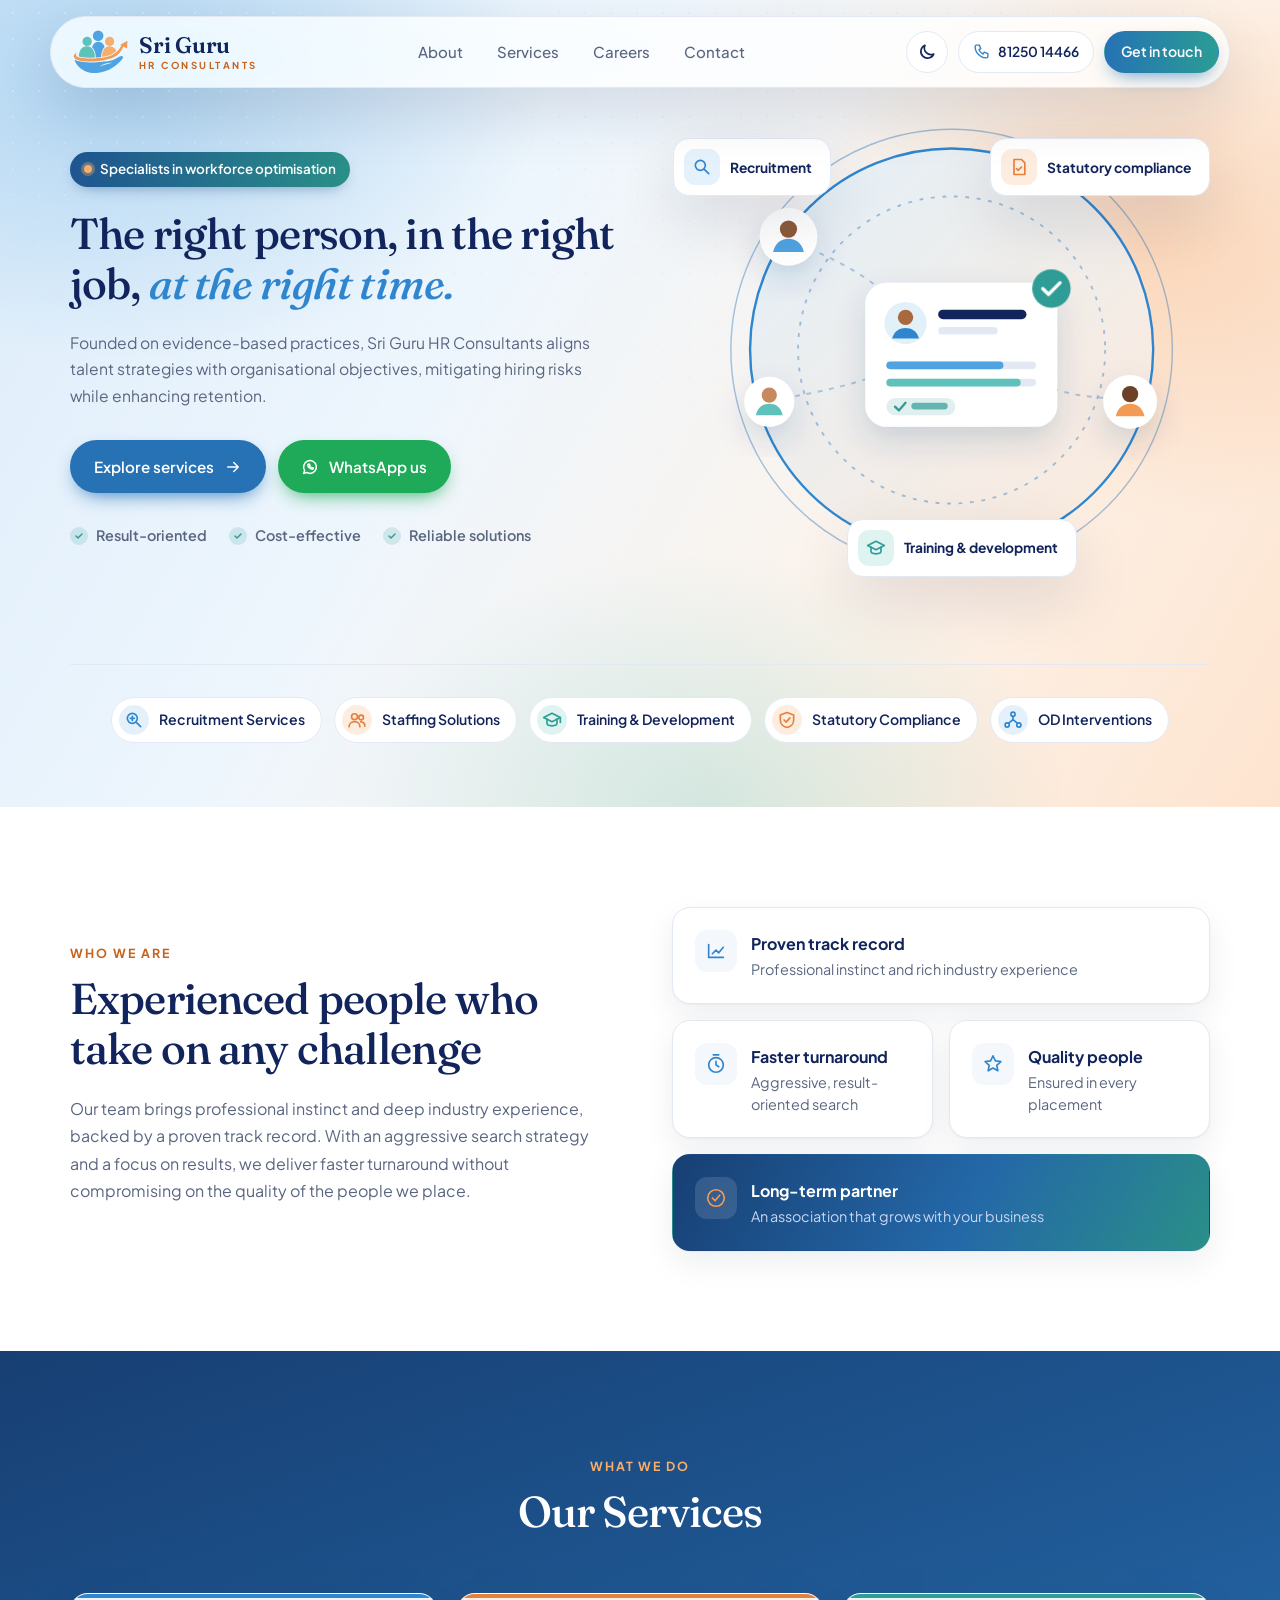
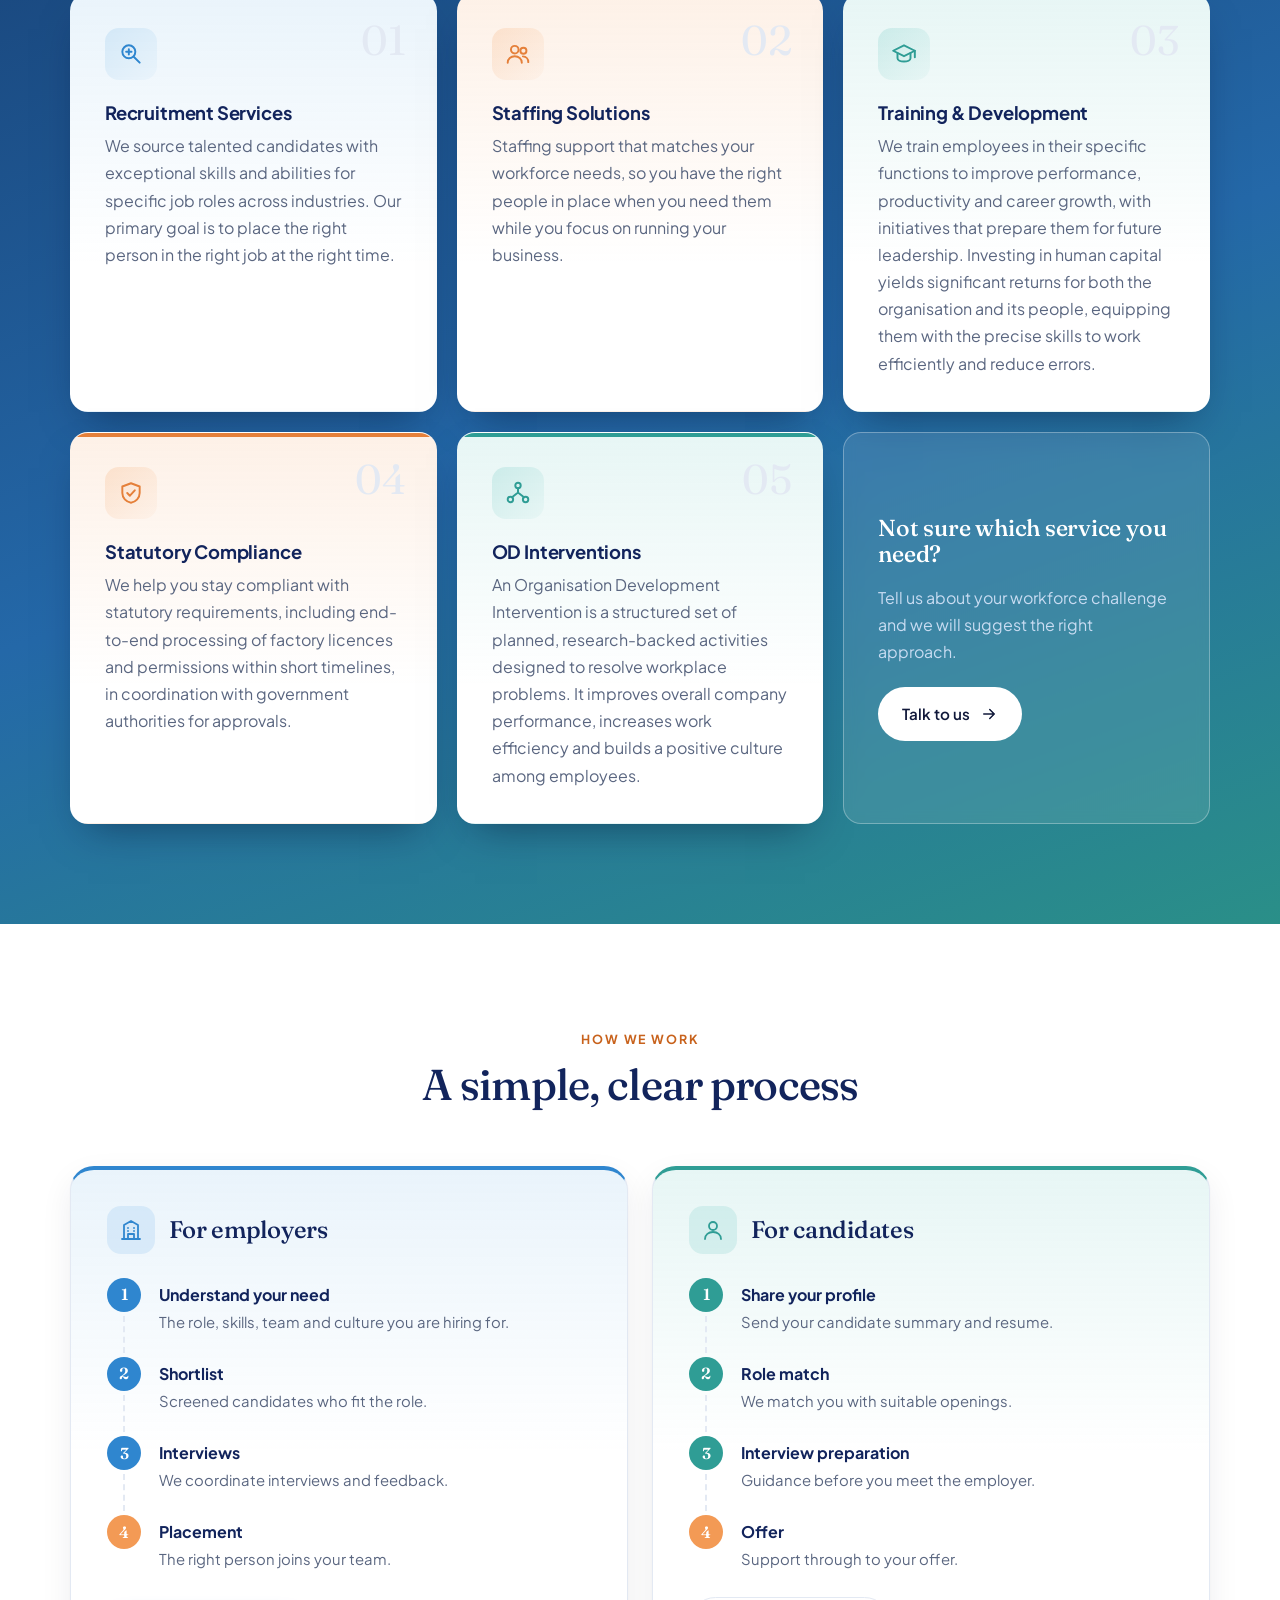
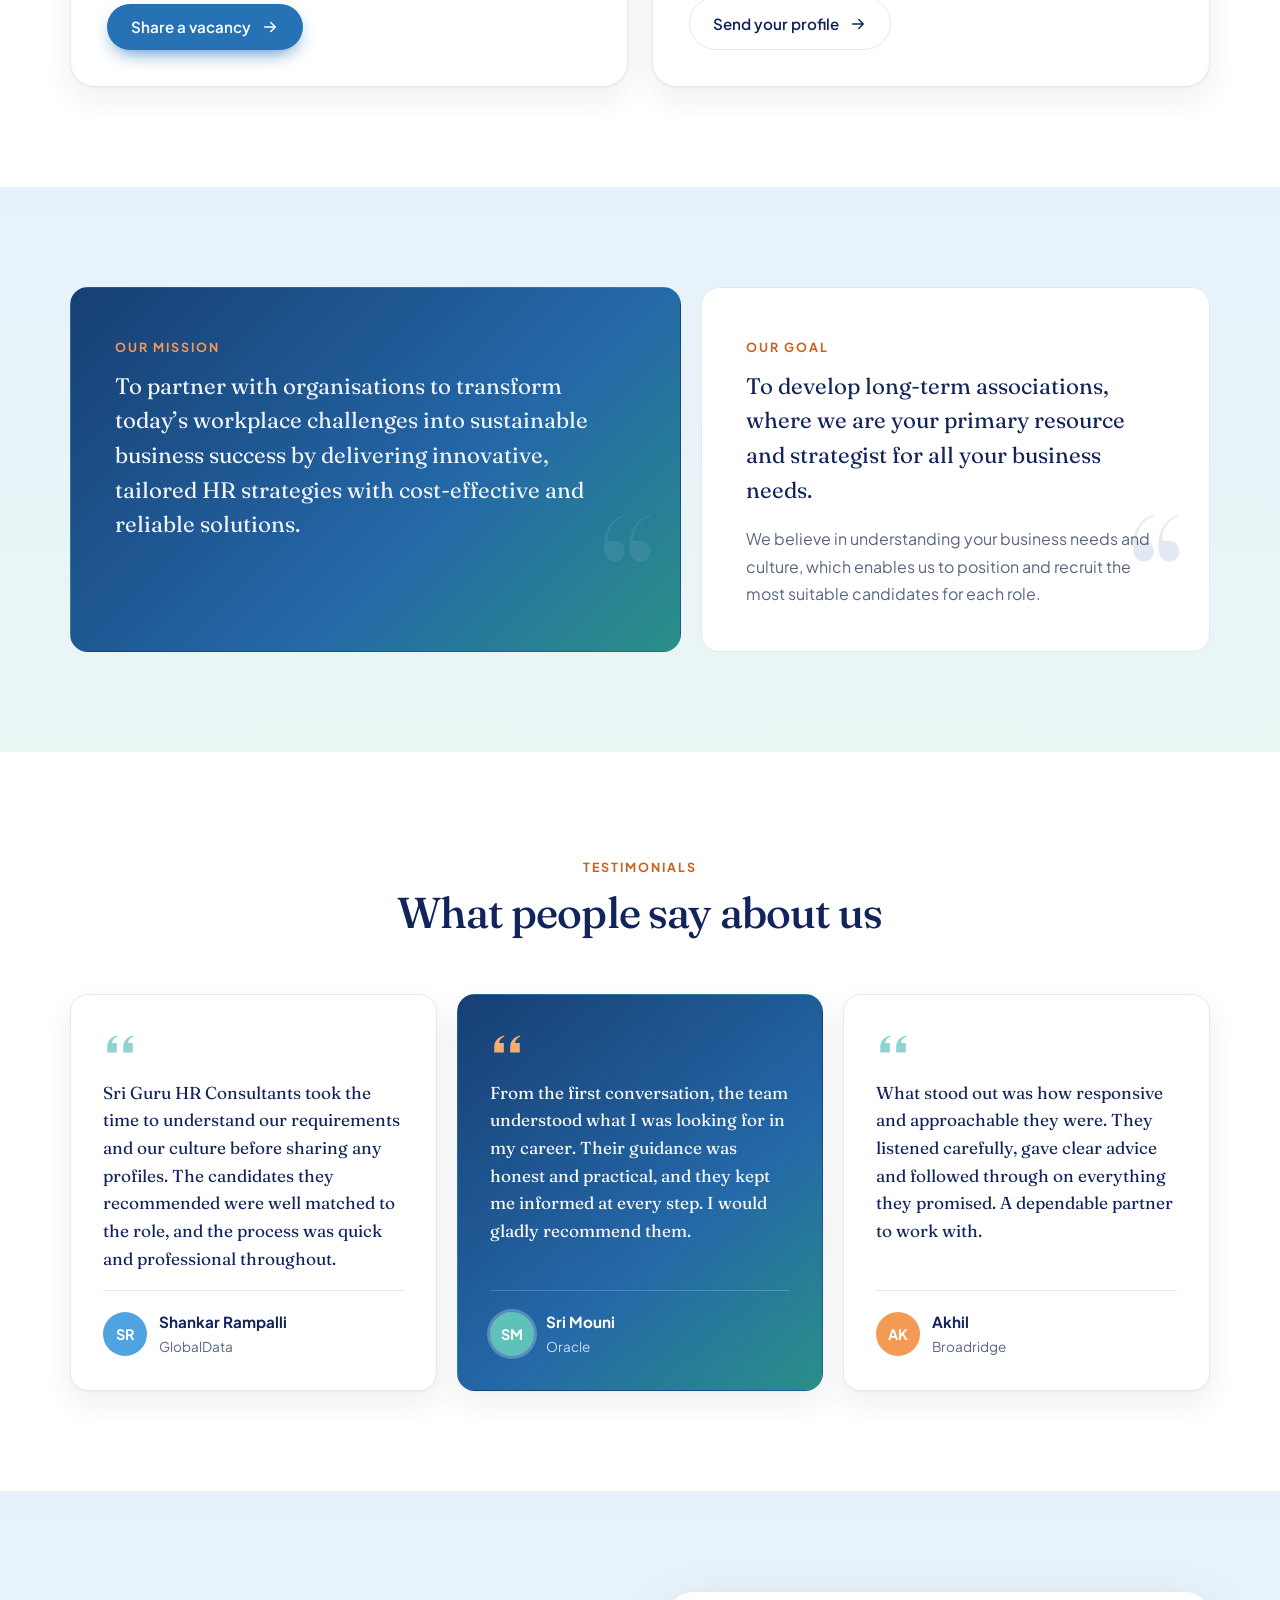
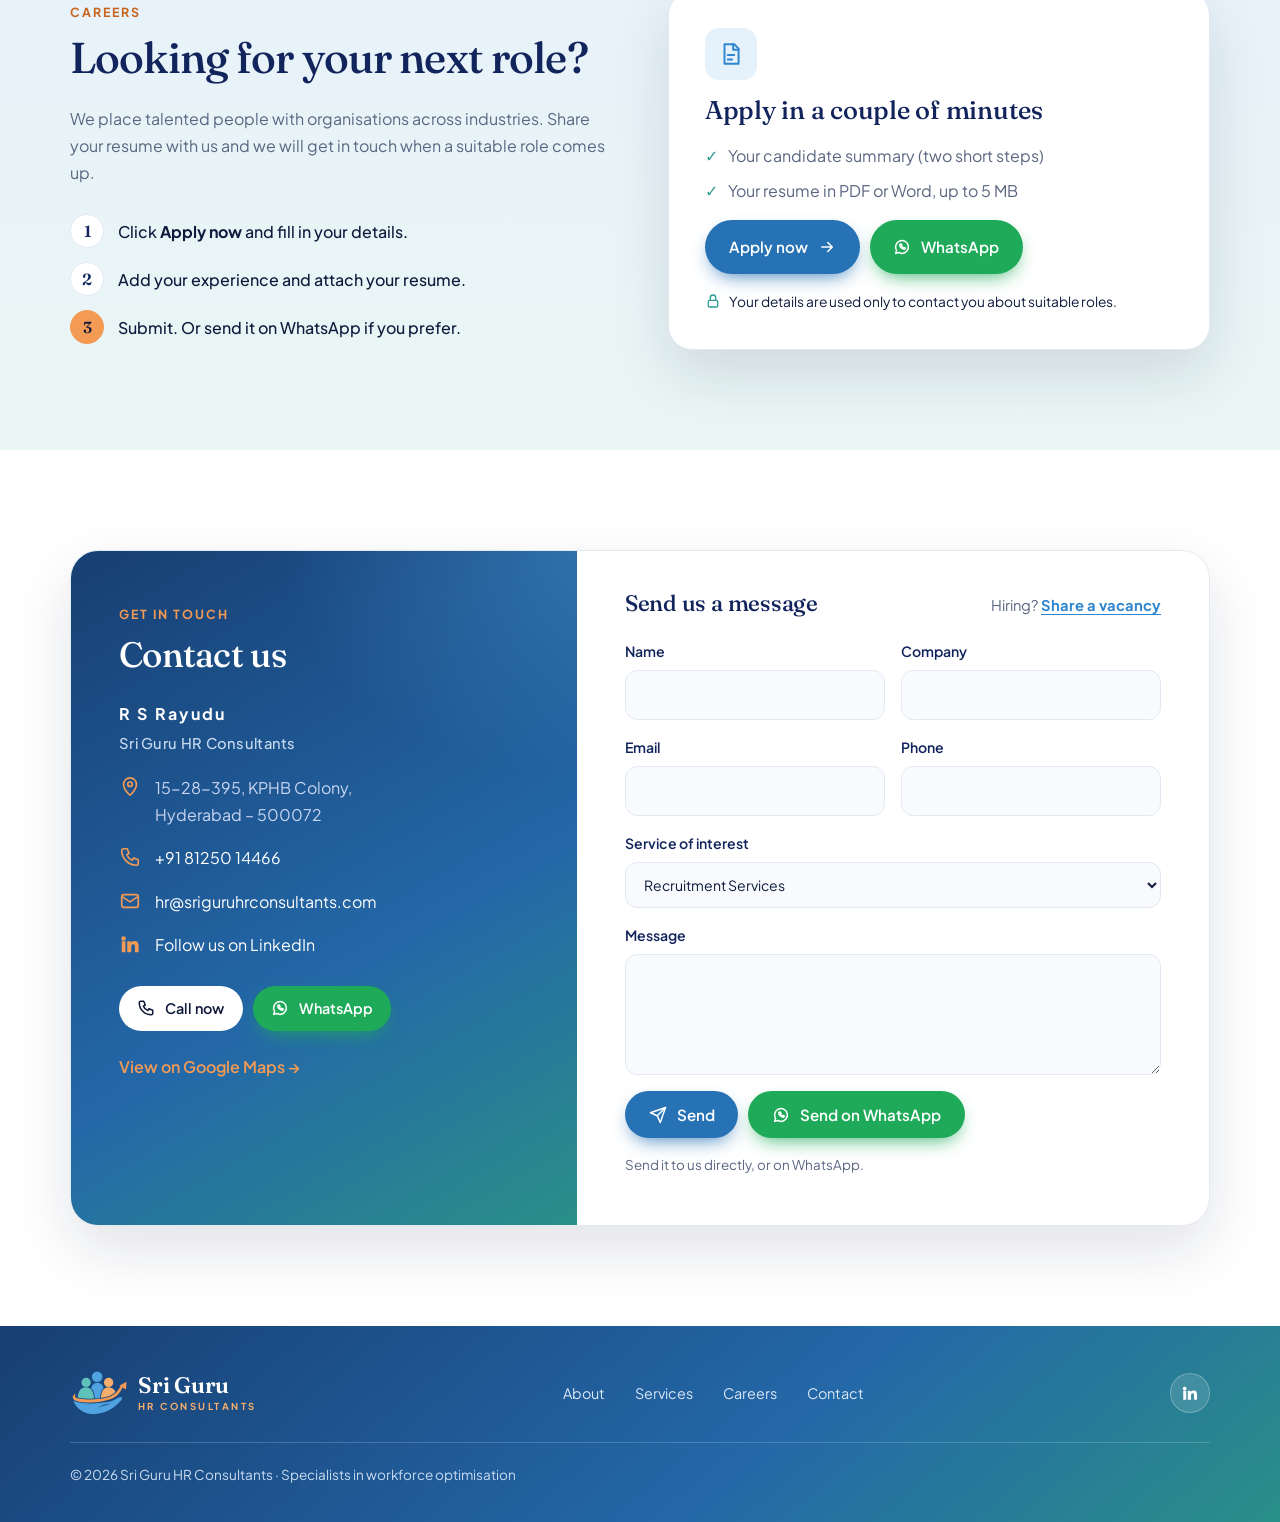
==== commit b01f17ed: "Changes" ====
--- a/index.html
+++ b/index.html
@@ -109,7 +109,7 @@
       <div class="hero-glow" aria-hidden="true"></div>
       <div class="container hero-grid">
         <div class="hero-copy">
-          <span class="pill"><span class="pill-dot"></span>Specialists in workforce optimisation · Hyderabad</span>
+          <span class="pill"><span class="pill-dot"></span>Specialists in workforce optimisation</span>
           <h1>The right person, in the right job, <em>at the right time.</em></h1>
           <p class="lead">
             Founded on evidence-based practices, Sri Guru HR Consultants aligns talent
@@ -266,7 +266,7 @@
     </section>
 
     <!-- Services -->
-    <section class="section section-alt" id="services">
+    <section class="section section-brand" id="services">
       <div class="container">
         <div class="section-head">
           <p class="eyebrow">What we do</p>
--- a/css/styles.css
+++ b/css/styles.css
@@ -18,8 +18,18 @@
   --header-bg: rgba(255, 255, 255, 0.78);
   --shadow: 0 1px 2px rgba(15, 27, 61, 0.04), 0 12px 32px rgba(15, 27, 61, 0.07);
   --shadow-lg: 0 24px 60px rgba(15, 27, 61, 0.12);
-  --glow-1: rgba(79, 163, 224, 0.22);
-  --glow-2: rgba(243, 154, 85, 0.22);
+  --glow-1: rgba(79, 163, 224, 0.34);
+  --glow-2: rgba(243, 154, 85, 0.3);
+  --glow-3: rgba(94, 194, 187, 0.26);
+
+  /* Section backgrounds and card tints in the logo colours */
+  --sec-alt: linear-gradient(180deg, #e7f1fb 0%, #eaf6f4 100%);
+  --sec-cool: linear-gradient(180deg, #f3f9fe 0%, #e8f2fb 100%);
+  --sec-warm: linear-gradient(180deg, #e9f7f5 0%, #e2eff9 100%);
+  --tint-blue: rgba(79, 163, 224, 0.12);
+  --tint-orange: rgba(243, 154, 85, 0.14);
+  --tint-teal: rgba(94, 194, 187, 0.15);
+  --hero-bg: linear-gradient(120deg, #dcecfa 0%, #eef6fd 38%, #fdf3ea 70%, #fde4cf 100%);
 
   /* Brand colours */
   --swoosh-blue: #2f86cf;
@@ -62,6 +72,14 @@
   --shadow-lg: 0 24px 60px rgba(0, 0, 0, 0.45);
   --glow-1: rgba(79, 163, 224, 0.2);
   --glow-2: rgba(243, 154, 85, 0.12);
+  --glow-3: rgba(94, 194, 187, 0.12);
+  --sec-alt: #0e1630;
+  --sec-cool: #0b1329;
+  --sec-warm: #111830;
+  --tint-blue: rgba(79, 163, 224, 0.1);
+  --tint-orange: rgba(243, 154, 85, 0.1);
+  --tint-teal: rgba(94, 194, 187, 0.1);
+  --hero-bg: var(--bg);
 
   --swoosh-blue: #4fa3e0;
   --swoosh-red: #f39a55;
@@ -230,13 +248,14 @@
 .nav-toggle span { display: block; width: 18px; height: 2px; background: var(--heading); margin: 4px auto; border-radius: 2px; transition: transform 0.2s, opacity 0.2s; }
 
 /* Hero */
-.hero { position: relative; overflow: hidden; padding: 92px 0 64px; }
+.hero { position: relative; overflow: hidden; padding: 92px 0 64px; background: var(--hero-bg); }
 .hero-glow {
   position: absolute;
   inset: 0;
   background:
     radial-gradient(600px 400px at 10% 10%, var(--glow-1), transparent 70%),
-    radial-gradient(500px 400px at 90% 30%, var(--glow-2), transparent 70%);
+    radial-gradient(500px 400px at 90% 30%, var(--glow-2), transparent 70%),
+    radial-gradient(520px 360px at 55% 100%, var(--glow-3), transparent 70%);
   pointer-events: none;
 }
 .hero::after {
@@ -257,14 +276,15 @@
   gap: 8px;
   padding: 6px 14px;
   border-radius: 999px;
-  border: 1px solid var(--border);
-  background: var(--surface);
+  border: 0;
+  background: linear-gradient(90deg, #1f5590, #2a8f88);
+  box-shadow: 0 6px 16px -8px rgba(23, 63, 115, 0.6);
   font-size: 0.84rem;
   font-weight: 600;
-  color: var(--muted);
+  color: #fff;
   margin-bottom: 22px;
 }
-.pill-dot { width: 8px; height: 8px; border-radius: 50%; background: var(--gold); box-shadow: 0 0 0 4px rgba(243, 154, 85, 0.25); }
+.pill-dot { width: 8px; height: 8px; border-radius: 50%; background: #f7ae6c; box-shadow: 0 0 0 3px rgba(247, 174, 108, 0.35); }
 
 .lead { font-size: 0.98rem; color: var(--muted); max-width: 520px; }
 .hero-actions { display: flex; flex-wrap: wrap; gap: 12px; margin-top: 30px; }
@@ -347,7 +367,20 @@
 
 /* Sections */
 .section { padding: 100px 0; }
-.section-alt { background: var(--bg-alt); }
+.section-alt { background: var(--sec-alt); }
+.section-cool { background: var(--sec-cool); }
+.section-warm { background: var(--sec-warm); }
+/* Strong brand section: white headings over the blue-teal gradient */
+.section-brand { background: linear-gradient(160deg, #173f73 0%, #2468a8 55%, #2a8f88 100%); }
+.section-brand .section-head h2 { color: #fff; }
+.section-brand .section-head .eyebrow { color: #f7ae6c; }
+.section-brand .service { border-color: transparent; box-shadow: 0 18px 40px -18px rgba(5, 20, 50, 0.55); }
+.section-brand .service.service-cta {
+  background: rgba(255, 255, 255, 0.1);
+  border: 1px solid rgba(255, 255, 255, 0.3);
+  box-shadow: none;
+  backdrop-filter: blur(6px);
+}
 .section-head { text-align: center; max-width: 680px; margin: 0 auto 56px; }
 
 /* About */
@@ -402,23 +435,21 @@
   position: relative;
   padding: 34px;
   border-radius: var(--radius);
-  background: var(--surface);
+  background: linear-gradient(180deg, var(--card-tint, var(--tint-blue)), transparent 65%), var(--surface);
   border: 1px solid var(--border);
   overflow: hidden;
   transition: transform 0.3s, box-shadow 0.3s, border-color 0.3s;
 }
+.service:nth-child(2), .service:nth-child(4) { --card-tint: var(--tint-orange); --card-line: var(--swoosh-red); }
+.service:nth-child(3), .service:nth-child(5) { --card-tint: var(--tint-teal); --card-line: #2f9d95; }
 .service::before {
   content: "";
   position: absolute;
   inset: 0 0 auto 0;
-  height: 3px;
-  background: linear-gradient(90deg, var(--swoosh-blue), var(--swoosh-red), var(--gold));
-  transform: scaleX(0);
-  transform-origin: left;
-  transition: transform 0.4s;
+  height: 4px;
+  background: var(--card-line, var(--swoosh-blue));
 }
 .service:hover { transform: translateY(-4px); box-shadow: var(--shadow-lg); }
-.service:hover::before { transform: scaleX(1); }
 .service-num { position: absolute; top: 26px; right: 30px; font-family: var(--serif); font-size: 2.6rem; line-height: 1; color: var(--border); }
 .service-icon {
   width: 52px; height: 52px;
@@ -469,10 +500,12 @@
   gap: 24px;
   padding: 36px;
   border-radius: 24px;
-  background: var(--surface);
-  border: 1px solid var(--border);
+  background: linear-gradient(180deg, var(--tint-blue), transparent 55%), var(--surface);
+  border: 1px solid var(--border);
+  border-top: 4px solid var(--swoosh-blue);
   box-shadow: var(--shadow);
 }
+.track-candidate { background: linear-gradient(180deg, var(--tint-teal), transparent 55%), var(--surface); border-top-color: #2f9d95; }
 .track .btn { align-self: flex-start; margin-top: auto; }
 .track-head { display: flex; align-items: center; gap: 14px; }
 .track-head h3 { margin: 0; font-family: var(--serif); font-weight: 500; font-size: 1.5rem; }
@@ -730,25 +763,27 @@
 .form-note.error { color: var(--danger); }
 
 /* Footer */
-.site-footer { border-top: 1px solid var(--border); padding: 40px 0; background: var(--bg-alt); }
+.site-footer { padding: 44px 0 36px; background: linear-gradient(140deg, #173f73, #2468a8 60%, #2a8f88); color: #c9dcf2; }
+.site-footer .brand-name { color: #fff; }
+.site-footer .brand-sub { color: #f7ae6c; }
 .footer-inner { display: flex; flex-wrap: wrap; justify-content: space-between; align-items: center; gap: 20px; }
 .footer-nav { display: flex; flex-wrap: wrap; gap: 6px; }
-.footer-nav a { color: var(--muted); text-decoration: none; font-size: 0.9rem; padding: 6px 12px; border-radius: 999px; }
-.footer-nav a:hover { color: var(--heading); background: var(--surface); }
+.footer-nav a { color: #dbe8f7; text-decoration: none; font-size: 0.9rem; padding: 6px 12px; border-radius: 999px; }
+.footer-nav a:hover { color: #fff; background: rgba(255, 255, 255, 0.12); }
 .contact-list svg.icon-fill, .social-link svg { fill: currentColor; stroke: none; }
 .contact-list svg.icon-fill { color: var(--gold); }
 .social-link {
   width: 40px; height: 40px;
   display: grid; place-items: center;
   border-radius: 50%;
-  border: 1px solid var(--border);
-  background: var(--surface);
-  color: #0a66c2;
+  border: 1px solid rgba(255, 255, 255, 0.25);
+  background: rgba(255, 255, 255, 0.12);
+  color: #fff;
   transition: background 0.2s, color 0.2s;
 }
 .social-link:hover { background: #0a66c2; color: #fff; }
 .social-link svg { width: 18px; height: 18px; }
-.copyright { width: 100%; margin: 6px 0 0; padding-top: 20px; border-top: 1px solid var(--border); font-size: 0.85rem; color: var(--muted); }
+.copyright { width: 100%; margin: 6px 0 0; padding-top: 20px; border-top: 1px solid rgba(255, 255, 255, 0.18); font-size: 0.85rem; color: #c9dcf2; }
 
 /* Keyboard focus */
 a:focus-visible, button:focus-visible { outline: 3px solid var(--swoosh-blue); outline-offset: 3px; }
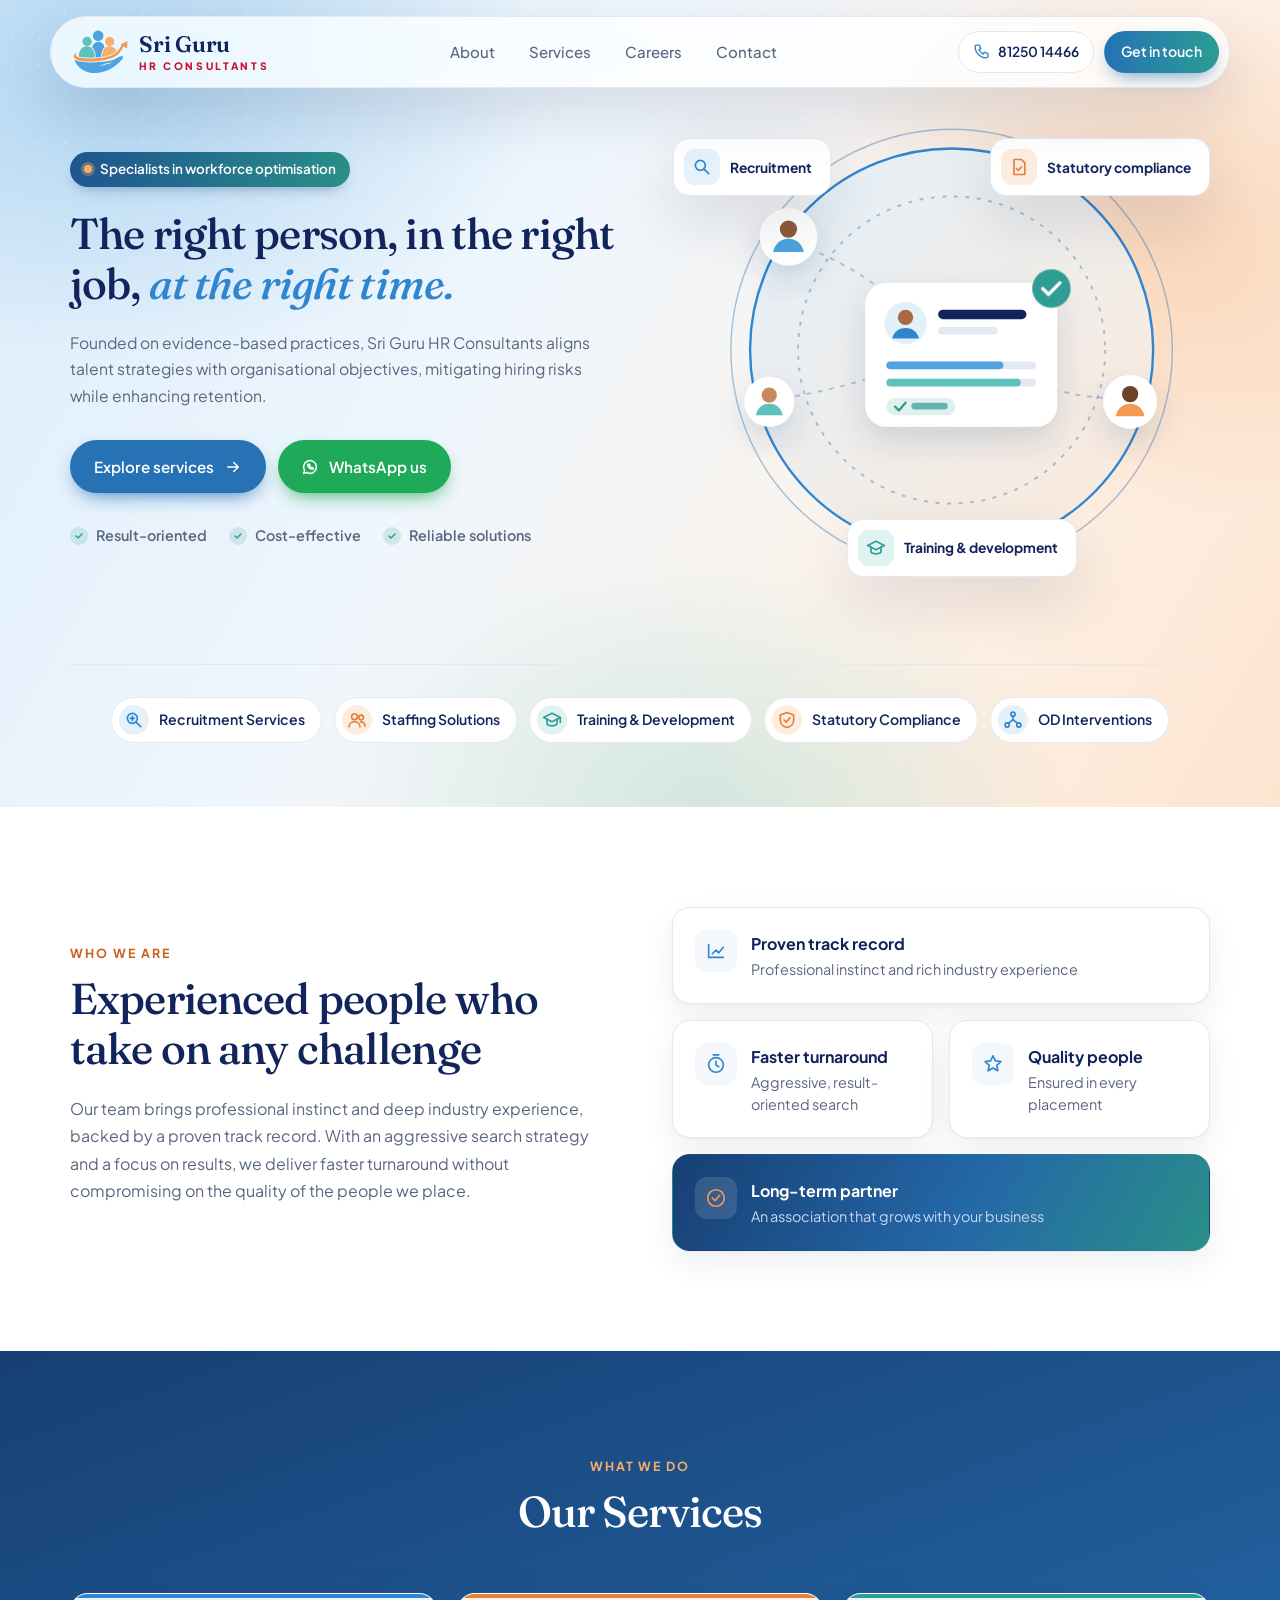
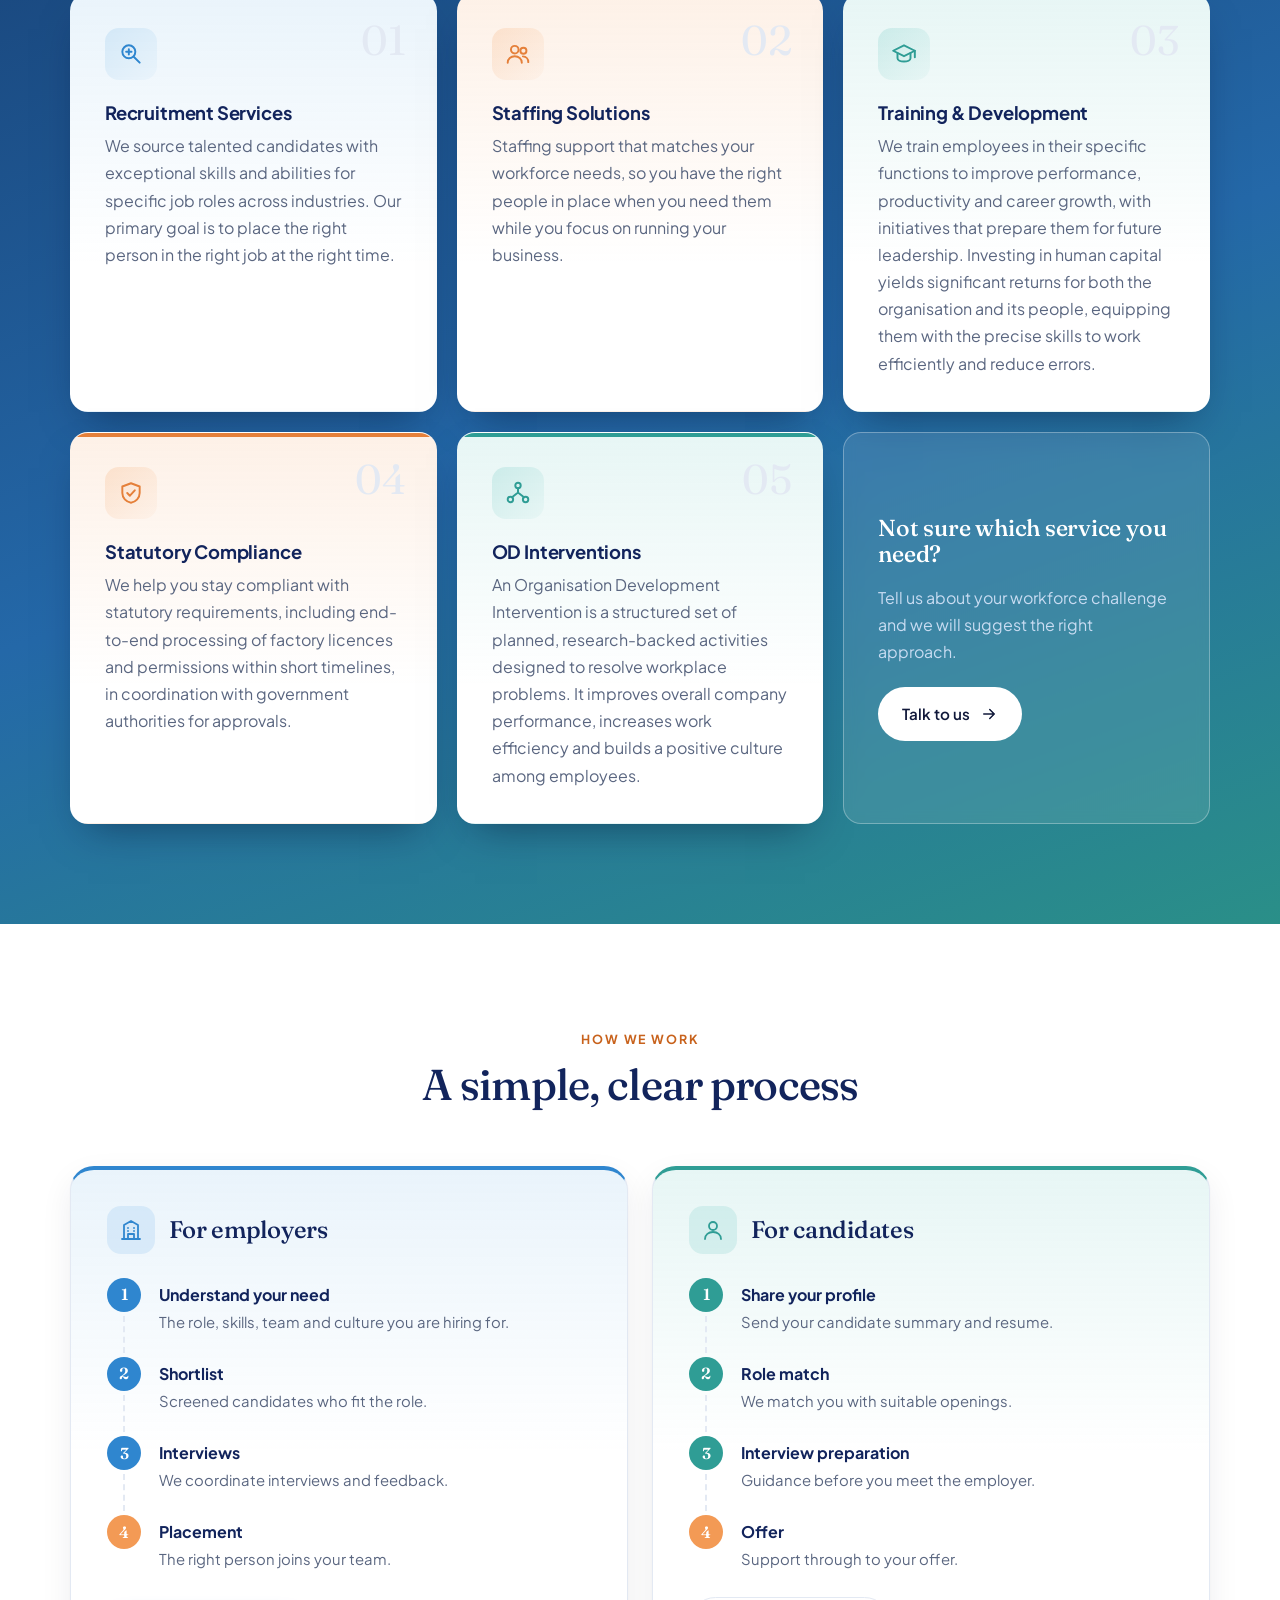
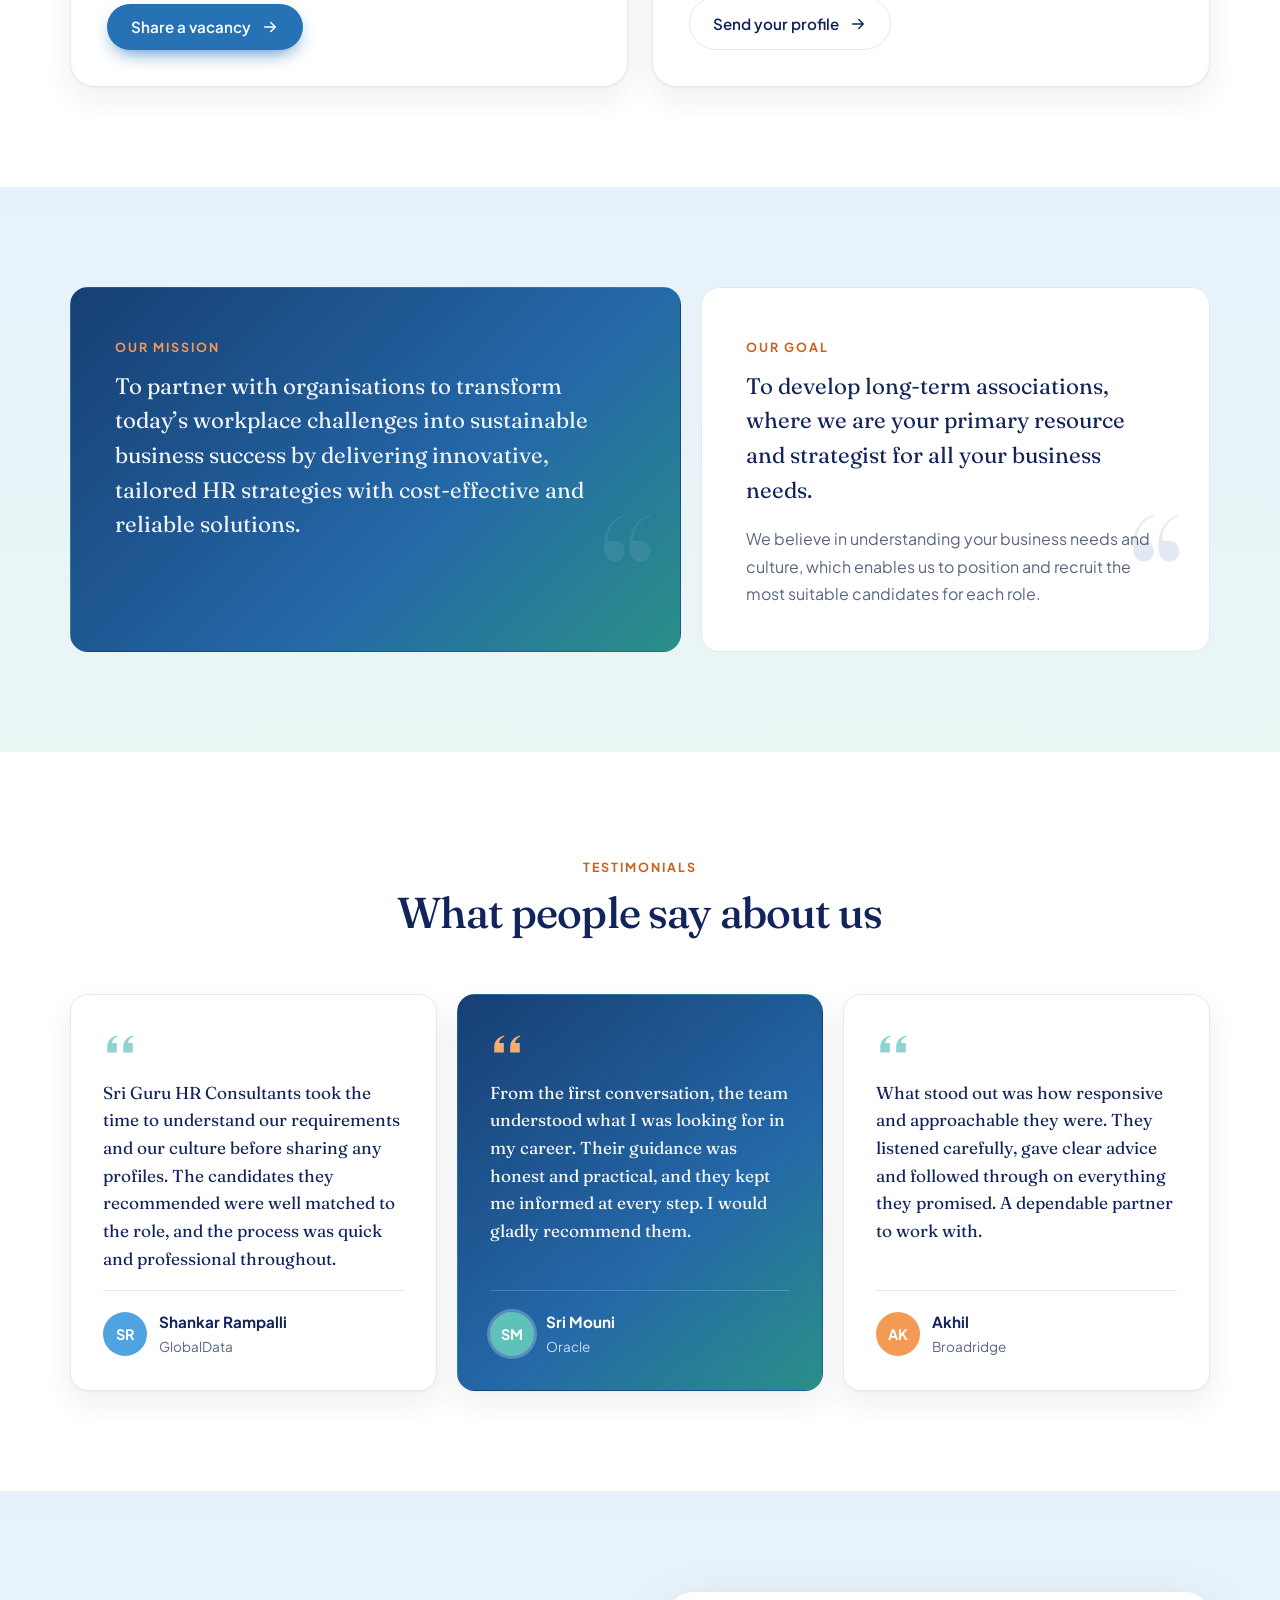
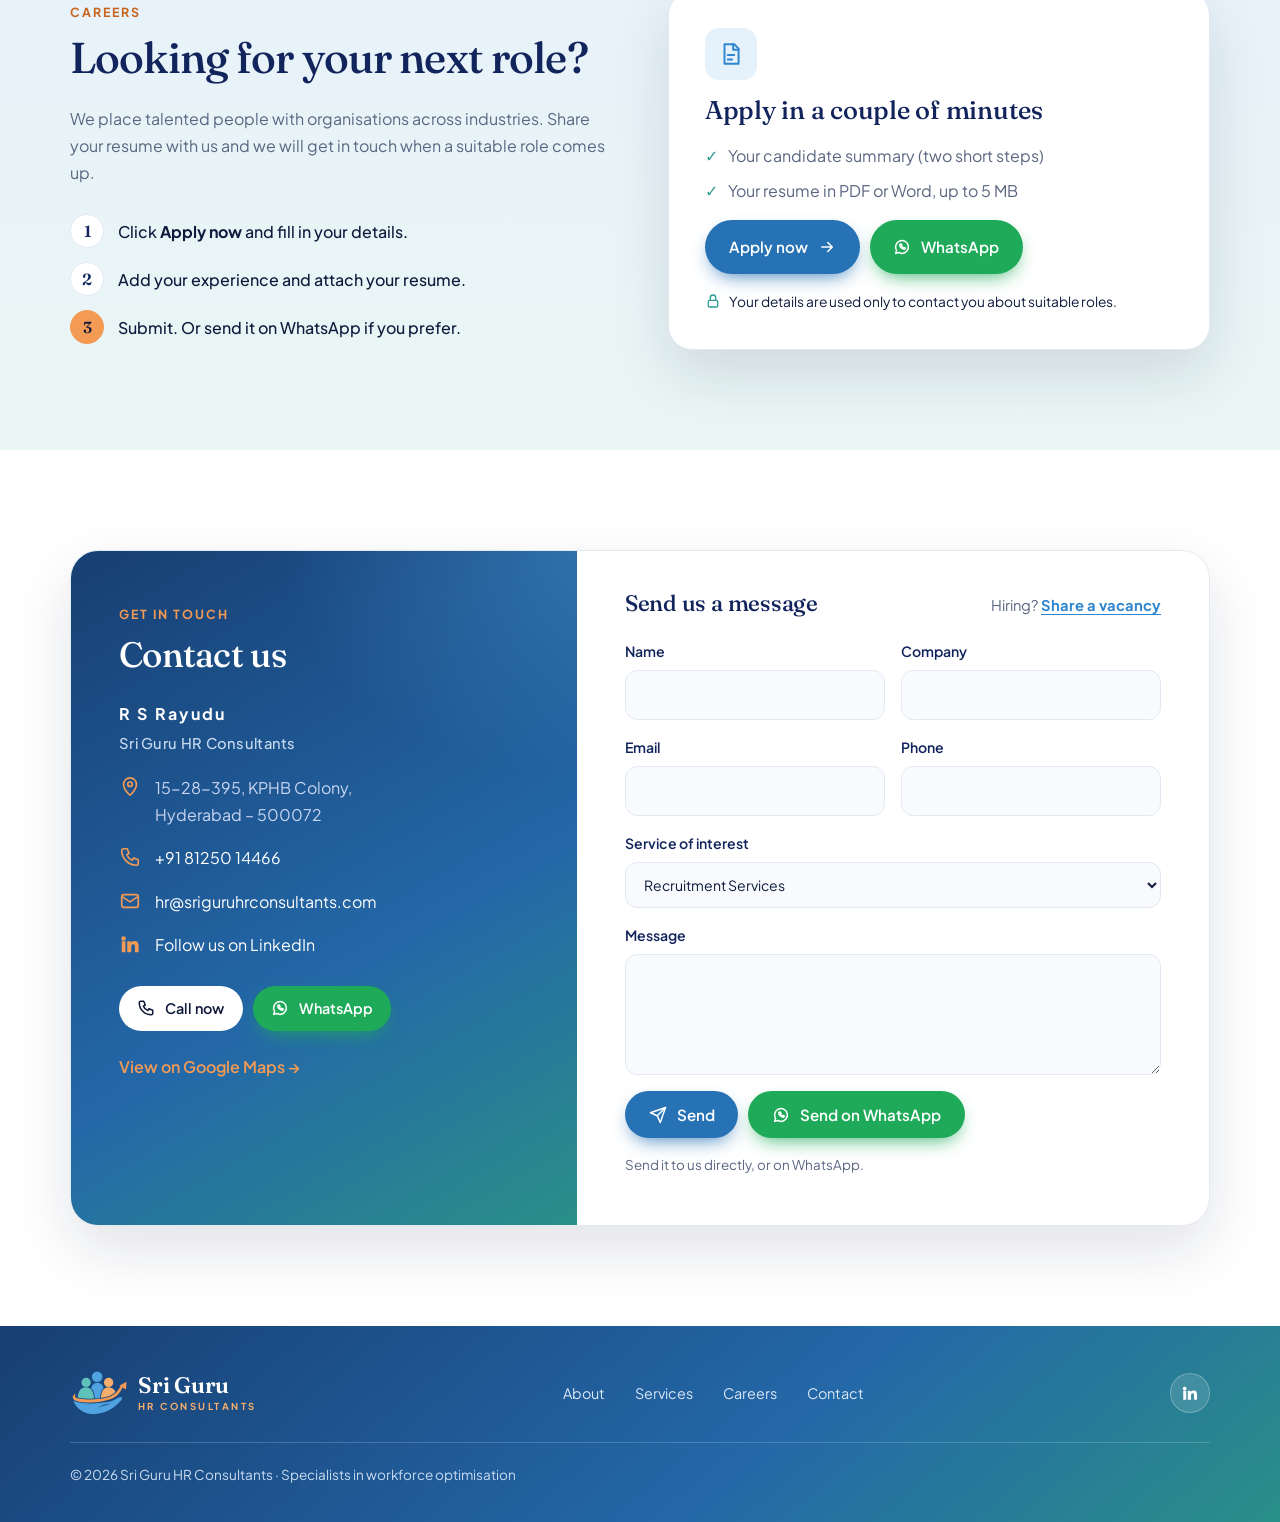
==== commit 8e2c7f0e: "Changes" ====
--- a/index.html
+++ b/index.html
@@ -3,31 +3,110 @@
 <head>
   <meta charset="UTF-8" />
   <meta name="viewport" content="width=device-width, initial-scale=1.0" />
-  <title>Sri Guru HR Consultants | Specialists in Workforce Optimisation</title>
-  <meta name="description" content="Sri Guru HR Consultants, Hyderabad: recruitment services, staffing solutions, training and development, statutory compliance and OD interventions." />
-  <meta name="color-scheme" content="light dark" />
+  <title>Sri Guru HR Consultants | Recruitment, Staffing &amp; HR Consulting in Hyderabad</title>
+  <meta name="description" content="Sri Guru HR Consultants, KPHB Colony, Hyderabad — specialists in workforce optimisation. Recruitment services, staffing solutions, training &amp; development, statutory compliance and OD interventions." />
+  <link rel="canonical" href="https://www.sriguruhrconsultants.com/" />
+  <meta name="robots" content="index, follow" />
+  <meta name="color-scheme" content="light" />
 
   <!-- Link preview for WhatsApp, Facebook, LinkedIn and X. Update the domain if the site lives elsewhere. -->
   <meta property="og:type" content="website" />
   <meta property="og:site_name" content="Sri Guru HR Consultants" />
   <meta property="og:title" content="Sri Guru HR Consultants | Specialists in Workforce Optimisation" />
   <meta property="og:description" content="The right person, in the right job, at the right time. Recruitment, staffing, training and development, statutory compliance and OD interventions in Hyderabad." />
-  <meta property="og:url" content="https://srimouni.github.io/HrConsulting/" />
-  <meta property="og:image" content="https://srimouni.github.io/HrConsulting/assets/og-image.jpg" />
+  <meta property="og:url" content="https://www.sriguruhrconsultants.com/" />
+  <meta property="og:image" content="https://www.sriguruhrconsultants.com/assets/og-image.jpg" />
   <meta property="og:image:width" content="1200" />
   <meta property="og:image:height" content="630" />
   <meta property="og:image:alt" content="Sri Guru HR Consultants: the right person, in the right job, at the right time." />
   <meta name="twitter:card" content="summary_large_image" />
+
+  <!-- Structured data: tells search engines who the business is -->
+  <script type="application/ld+json">
+{
+    "@context": "https://schema.org",
+    "@type": "ProfessionalService",
+    "@id": "https://www.sriguruhrconsultants.com/#organization",
+    "name": "Sri Guru HR Consultants",
+    "alternateName": "Sri Guru HR",
+    "slogan": "Specialists in workforce optimisation",
+    "description": "HR consultancy in Hyderabad offering recruitment services, staffing solutions, training and development, statutory compliance and OD interventions.",
+    "url": "https://www.sriguruhrconsultants.com/",
+    "logo": "https://www.sriguruhrconsultants.com/assets/logo-mark.svg",
+    "image": "https://www.sriguruhrconsultants.com/assets/og-image.jpg",
+    "telephone": "+91-8125014466",
+    "email": "hr@sriguruhrconsultants.com",
+    "founder": {
+      "@type": "Person",
+      "name": "R S Rayudu"
+    },
+    "address": {
+      "@type": "PostalAddress",
+      "streetAddress": "15-28-395, KPHB Colony",
+      "addressLocality": "Hyderabad",
+      "addressRegion": "Telangana",
+      "postalCode": "500072",
+      "addressCountry": "IN"
+    },
+    "areaServed": {
+      "@type": "City",
+      "name": "Hyderabad"
+    },
+    "sameAs": [
+      "https://www.linkedin.com/in/sriguru-hr-consultants-1a6962236/"
+    ],
+    "knowsAbout": [
+      "Recruitment",
+      "Staffing",
+      "Training and development",
+      "Statutory compliance",
+      "Factory licences",
+      "Organisation development"
+    ],
+    "hasOfferCatalog": {
+      "@type": "OfferCatalog",
+      "name": "HR services",
+      "itemListElement": [
+        {
+          "@type": "Offer",
+          "itemOffered": {
+            "@type": "Service",
+            "name": "Recruitment Services"
+          }
+        },
+        {
+          "@type": "Offer",
+          "itemOffered": {
+            "@type": "Service",
+            "name": "Staffing Solutions"
+          }
+        },
+        {
+          "@type": "Offer",
+          "itemOffered": {
+            "@type": "Service",
+            "name": "Training & Development"
+          }
+        },
+        {
+          "@type": "Offer",
+          "itemOffered": {
+            "@type": "Service",
+            "name": "Statutory Compliance"
+          }
+        },
+        {
+          "@type": "Offer",
+          "itemOffered": {
+            "@type": "Service",
+            "name": "OD Interventions"
+          }
+        }
+      ]
+    }
+  }
+  </script>
   <link rel="icon" type="image/svg+xml" href="assets/logo-mark.svg" />
-  <script>
-    // Apply the saved theme (light by default) before the page paints, to avoid a flash
-    (function () {
-      var theme;
-      try { theme = localStorage.getItem("theme"); } catch (e) {}
-      if (theme !== "light" && theme !== "dark") theme = "light";
-      document.documentElement.setAttribute("data-theme", theme);
-    })();
-  </script>
   <link rel="preconnect" href="https://fonts.googleapis.com" />
   <link rel="preconnect" href="https://fonts.gstatic.com" crossorigin />
   <link href="https://fonts.googleapis.com/css2?family=Fraunces:ital,opsz,wght@0,9..144,500;0,9..144,600;1,9..144,500&family=Plus+Jakarta+Sans:wght@400;500;600;700&display=swap" rel="stylesheet" />
@@ -88,10 +167,6 @@
       </nav>
 
       <div class="header-actions">
-        <button class="theme-toggle" type="button" aria-label="Switch to dark theme">
-          <svg class="icon-moon" viewBox="0 0 24 24" aria-hidden="true"><path d="M20 14.5A8 8 0 019.5 4a8 8 0 1010.5 10.5z"/></svg>
-          <svg class="icon-sun" viewBox="0 0 24 24" aria-hidden="true"><circle cx="12" cy="12" r="4"/><path d="M12 2v2M12 20v2M4.9 4.9l1.4 1.4M17.7 17.7l1.4 1.4M2 12h2M20 12h2M4.9 19.1l1.4-1.4M17.7 6.3l1.4-1.4"/></svg>
-        </button>
         <a href="tel:+918125014466" class="phone-chip" aria-label="Call 81250 14466">
           <svg viewBox="0 0 24 24" aria-hidden="true"><path d="M5 3h4l2 5-2.5 1.5a11 11 0 006 6L16 13l5 2v4a2 2 0 01-2 2A16 16 0 013 5a2 2 0 012-2z"/></svg><span>81250 14466</span>
         </a>
--- a/css/styles.css
+++ b/css/styles.css
@@ -204,15 +204,17 @@
 }
 .header-inner { display: flex; align-items: center; justify-content: space-between; height: 70px; gap: 16px; padding: 0 10px 0 20px; }
 .site-header { transition: top 0.25s ease, width 0.25s ease, border-radius 0.25s ease; }
-/* Once the page scrolls, the floating pill docks flush to the top edge */
-.site-header.scrolled { top: 0; width: 100%; border-radius: 0; border-width: 0 0 1px; }
-.site-header.scrolled .header-inner { max-width: 1180px; margin: 0 auto; }
+/* Once the page scrolls, the oval bar moves up to sit just under the top edge */
+.site-header.scrolled { top: 6px; }
 
 .brand { display: flex; align-items: center; gap: 10px; text-decoration: none; }
 .brand-mark { width: 58px; height: 46px; }
 .brand-text { display: flex; flex-direction: column; line-height: 1; }
 .brand-name { font-family: var(--serif); font-weight: 600; font-size: 1.4rem; color: var(--heading); letter-spacing: -0.01em; }
 .brand-sub { font-size: 0.6rem; font-weight: 700; letter-spacing: 0.26em; text-transform: uppercase; color: var(--accent); margin-top: 5px; }
+/* Top bar only: "HR CONSULTANTS" in red, slightly bolder */
+.site-header .brand-sub { color: #c8102e; font-weight: 800; font-size: 0.64rem; white-space: nowrap; }
+[data-theme="dark"] .site-header .brand-sub { color: #ff5a6e; }
 
 .site-nav { display: flex; align-items: center; gap: 6px; }
 .site-nav a {
@@ -832,29 +834,57 @@
 
 @media (max-width: 640px) {
   .container { padding: 0 16px; }
-  .hero { padding: 86px 0 48px; }
+  .hero { padding: 104px 0 48px; }
   .site-header { top: 10px; width: calc(100% - 20px); }
-  .site-header.scrolled { top: 0; width: 100%; }
+  .site-header.scrolled { top: 4px; }
   .header-inner { height: 60px; padding: 0 8px 0 14px; gap: 8px; }
   .header-actions { gap: 6px; }
   .phone-chip { width: 42px; padding: 0; justify-content: center; }
   .phone-chip span { display: none; }
-  .hero-services { margin-top: 40px; justify-content: flex-start; }
-  .section { padding: 68px 0; }
+  /* Service chips: compact, wrapping onto a few lines */
+  .hero-services { margin-top: 36px; padding-top: 26px; gap: 6px; justify-content: center; border-top: 1px solid rgba(38, 114, 181, 0.25); }
+  .hero-services a { font-size: 0.74rem; padding: 3px 10px 3px 3px; gap: 6px; }
+  .hero-services .chip-icon { width: 22px; height: 22px; }
+  .hero-services .chip-icon svg { width: 14px; height: 14px; }
+
+  /* Overview picture: labels stay, just smaller */
+  .hero-visual { max-width: 340px; margin-top: 28px; }
+  .float-chip { font-size: 0.72rem; padding: 5px 10px 5px 5px; gap: 6px; border-radius: 12px; }
+  .float-chip .chip-icon { width: 24px; height: 24px; border-radius: 8px; }
+  .float-chip .chip-icon svg { width: 14px; height: 14px; }
+  .chip-1 { top: 6%; left: 0; }
+  .chip-2 { top: 6%; right: 0; }
+  .chip-3 { bottom: 4%; left: 50%; margin-left: -78px; }
+
+  /* Testimonials: swipe through the cards */
+  .t-grid {
+    display: flex;
+    gap: 14px;
+    margin: 0 -16px;
+    padding: 4px 16px 16px;
+    overflow-x: auto;
+    scroll-snap-type: x mandatory;
+    scroll-padding-inline: 16px;
+    scrollbar-width: none;
+  }
+  .t-grid::-webkit-scrollbar { display: none; }
+  .t-card { flex: 0 0 86%; scroll-snap-align: start; }
+
+  .section { padding: 52px 0; }
+  .section-head { margin-bottom: 32px; }
+  .mg-card::after { font-size: 7rem; bottom: -24px; right: 14px; }
   .services-grid, .bento, .field-row { grid-template-columns: 1fr; }
   .b-wide { grid-column: auto; }
-  .service, .mg-card, .resume-card, .t-card { padding: 26px; }
+  .service, .mg-card, .resume-card, .t-card { padding: 22px; }
   .apply-card { padding: 26px; }
   .apply-dialog { width: 100%; max-width: 100%; max-height: 100%; height: 100%; margin: 0; border-radius: 0; }
   .apply-dialog .resume-card { max-height: 100%; height: 100%; border-radius: 0; border: 0; padding: 22px 18px; }
   .resume-actions .btn, .form-actions .btn { flex: 1 1 100%; justify-content: center; }
   .contact-info, .contact-forms { padding: 28px 22px; }
   .track { padding: 26px; }
-  .float-chip { font-size: 0.85rem; padding: 7px 12px 7px 7px; }
-  .chip-icon { width: 28px; height: 28px; }
-  .chip-2 { top: 13%; }
-  .chip-3 { margin-left: -80px; }
   .brand-mark { width: 46px; height: 36px; }
   .brand-name { font-size: 1.2rem; }
+  .site-header .brand-sub { font-size: 0.56rem; letter-spacing: 0.16em; }
+  .brand { gap: 7px; min-width: 0; }
   .footer-inner { flex-direction: column; align-items: flex-start; }
 }
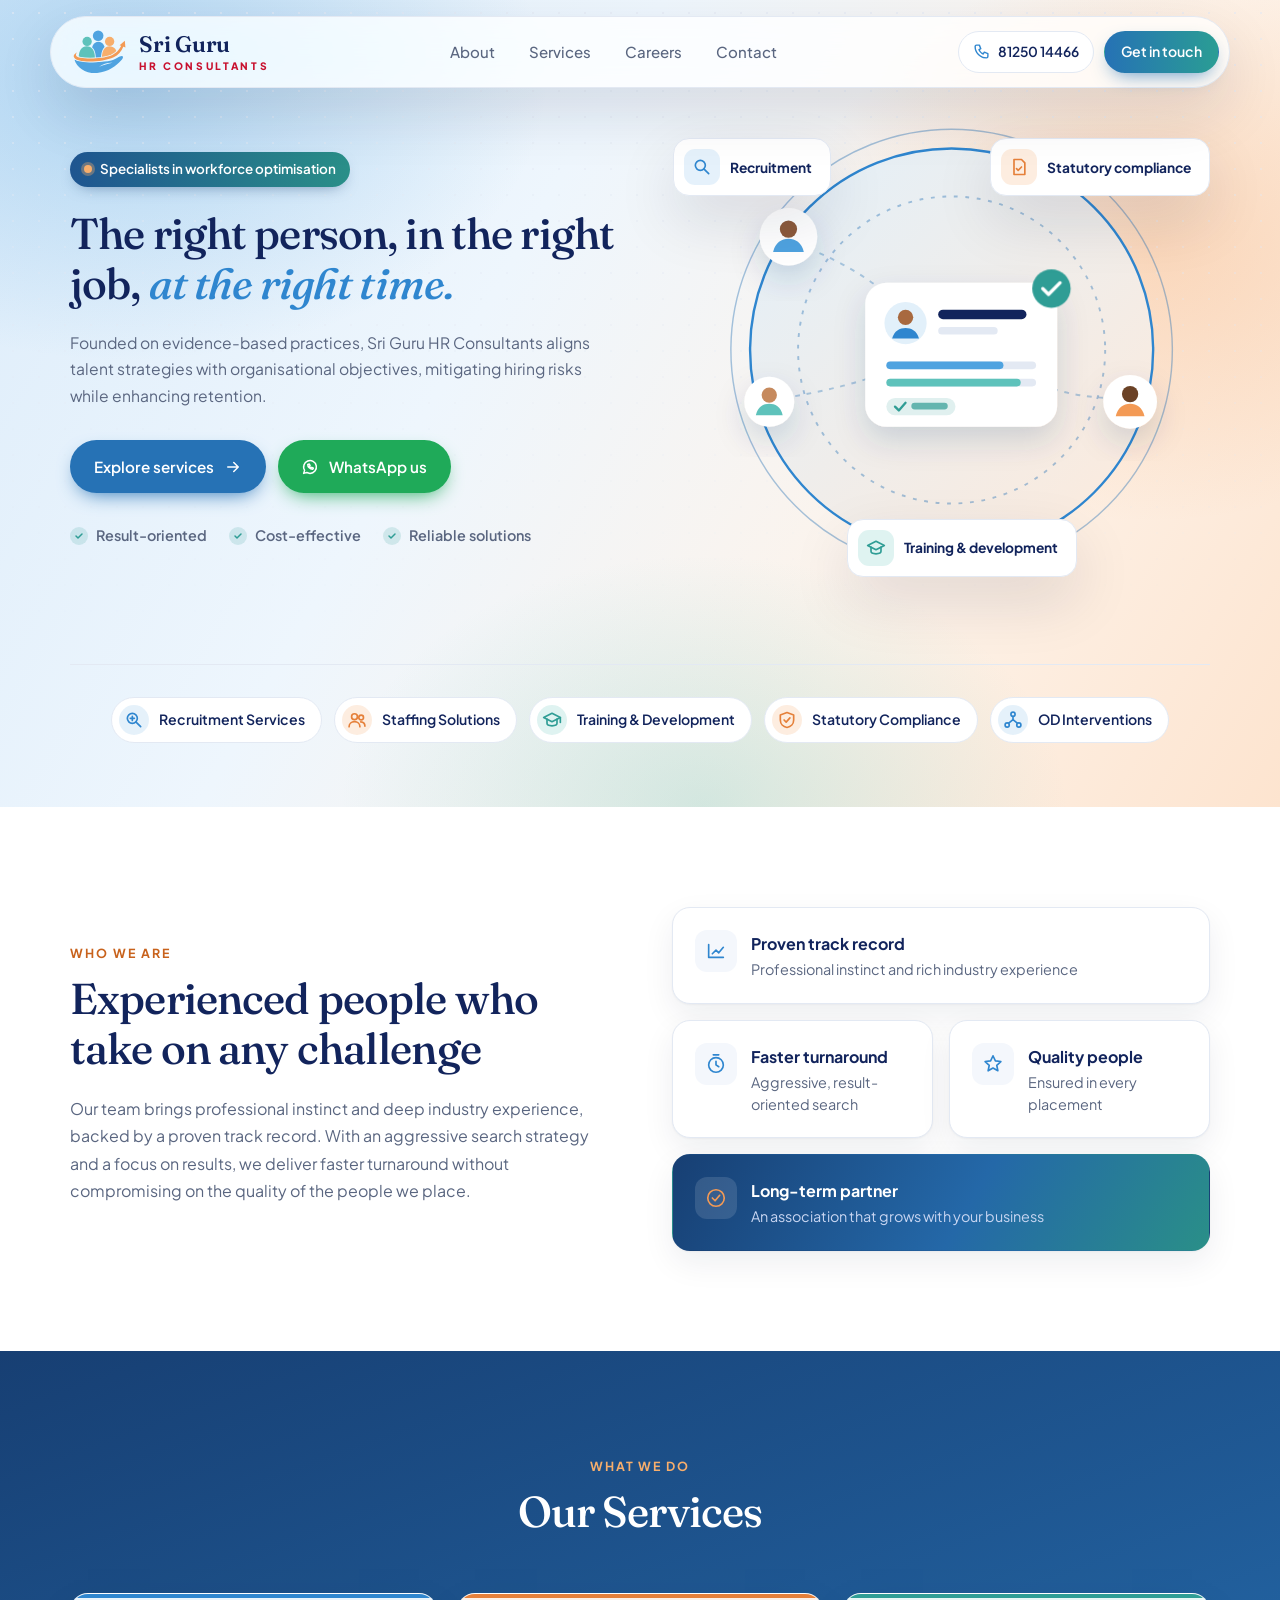
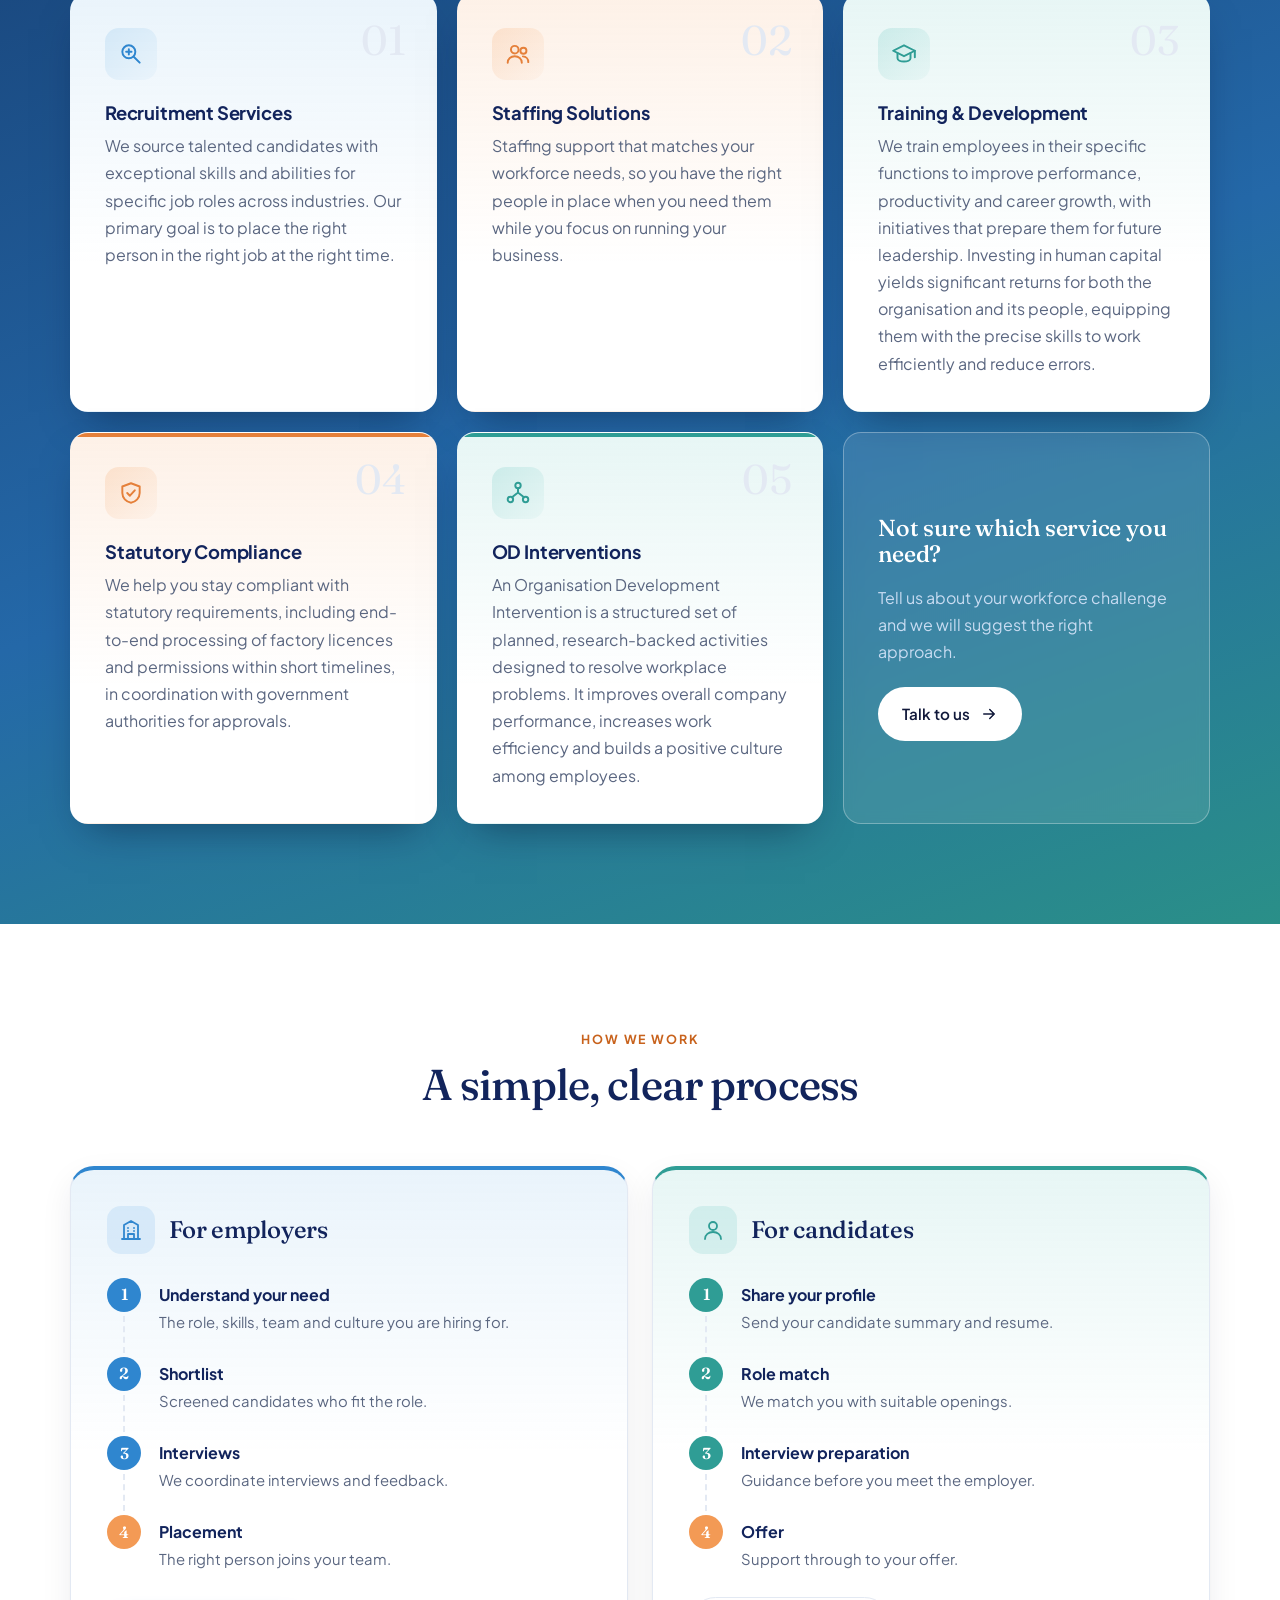
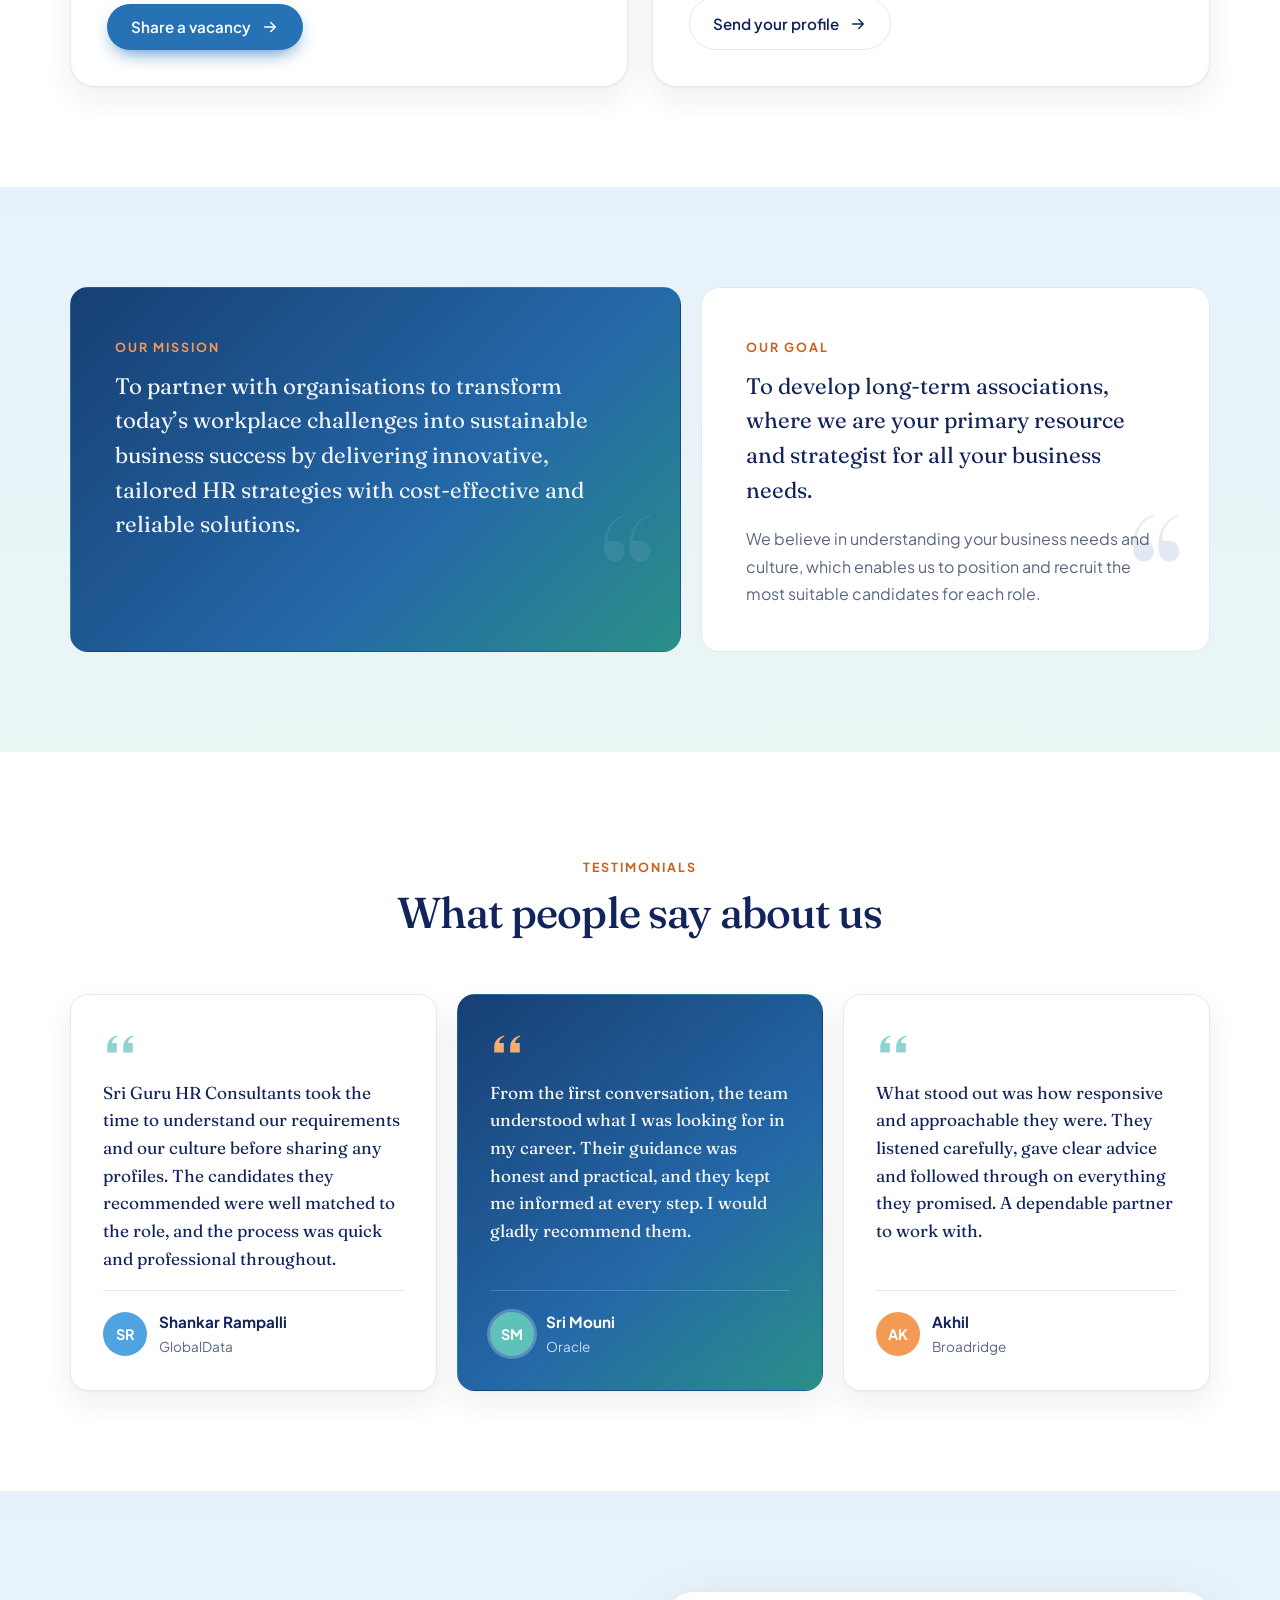
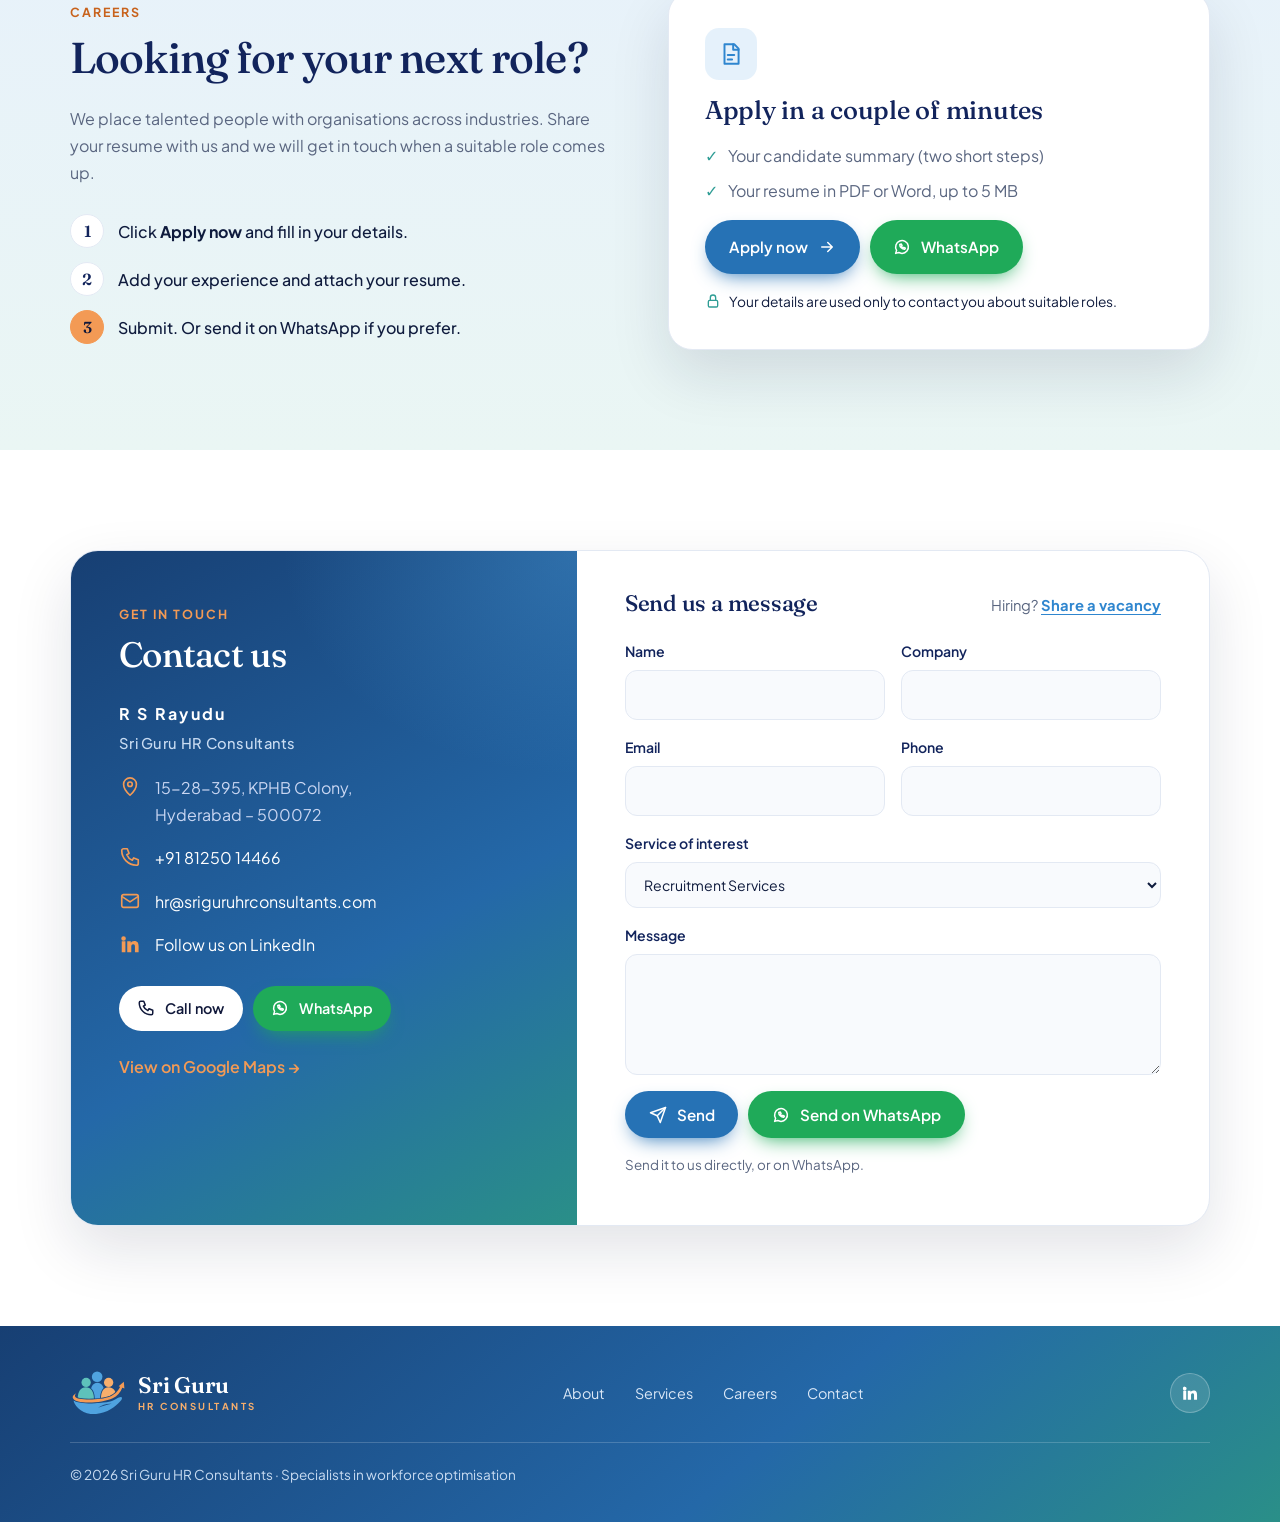
==== commit bb31d403: "Changes" ====
--- a/index.html
+++ b/index.html
@@ -5,7 +5,7 @@
   <meta name="viewport" content="width=device-width, initial-scale=1.0" />
   <title>Sri Guru HR Consultants | Recruitment, Staffing &amp; HR Consulting in Hyderabad</title>
   <meta name="description" content="Sri Guru HR Consultants, KPHB Colony, Hyderabad — specialists in workforce optimisation. Recruitment services, staffing solutions, training &amp; development, statutory compliance and OD interventions." />
-  <link rel="canonical" href="https://www.sriguruhrconsultants.com/" />
+  <link rel="canonical" href="https://sriguruhrconsultants.com/" />
   <meta name="robots" content="index, follow" />
   <meta name="color-scheme" content="light" />
 
@@ -14,8 +14,8 @@
   <meta property="og:site_name" content="Sri Guru HR Consultants" />
   <meta property="og:title" content="Sri Guru HR Consultants | Specialists in Workforce Optimisation" />
   <meta property="og:description" content="The right person, in the right job, at the right time. Recruitment, staffing, training and development, statutory compliance and OD interventions in Hyderabad." />
-  <meta property="og:url" content="https://www.sriguruhrconsultants.com/" />
-  <meta property="og:image" content="https://www.sriguruhrconsultants.com/assets/og-image.jpg" />
+  <meta property="og:url" content="https://sriguruhrconsultants.com/" />
+  <meta property="og:image" content="https://sriguruhrconsultants.com/assets/og-image.jpg" />
   <meta property="og:image:width" content="1200" />
   <meta property="og:image:height" content="630" />
   <meta property="og:image:alt" content="Sri Guru HR Consultants: the right person, in the right job, at the right time." />
@@ -26,14 +26,14 @@
 {
     "@context": "https://schema.org",
     "@type": "ProfessionalService",
-    "@id": "https://www.sriguruhrconsultants.com/#organization",
+    "@id": "https://sriguruhrconsultants.com/#organization",
     "name": "Sri Guru HR Consultants",
     "alternateName": "Sri Guru HR",
     "slogan": "Specialists in workforce optimisation",
     "description": "HR consultancy in Hyderabad offering recruitment services, staffing solutions, training and development, statutory compliance and OD interventions.",
-    "url": "https://www.sriguruhrconsultants.com/",
-    "logo": "https://www.sriguruhrconsultants.com/assets/logo-mark.svg",
-    "image": "https://www.sriguruhrconsultants.com/assets/og-image.jpg",
+    "url": "https://sriguruhrconsultants.com/",
+    "logo": "https://sriguruhrconsultants.com/assets/logo-mark.svg",
+    "image": "https://sriguruhrconsultants.com/assets/og-image.jpg",
     "telephone": "+91-8125014466",
     "email": "hr@sriguruhrconsultants.com",
     "founder": {
@@ -144,7 +144,7 @@
       <path fill-rule="evenodd" fill="#4fa3e0" d="M12.5 65C30 69.5 55 70 70 66.5C78 64 83 59 87 59.2C89.6 59.4 89 63 85.5 66.5C78 74.5 66 84.5 48 86C30 87 16 77.5 12.5 65zM51 76C58 70.8 65 69.2 72.5 69.8C65 71.4 58 73.2 51 76z"/>
     </g>
     <use href="#sg-band" fill="#f39a55"/>
-    <path d="M95.5 35.3L84.4 41.6L95 47.6z" fill="#f39a55"/>
+    <path d="M91.4 35.2L92.4 46L83.3 42.4z" fill="#f39a55"/>
     </symbol>
   </svg>
 
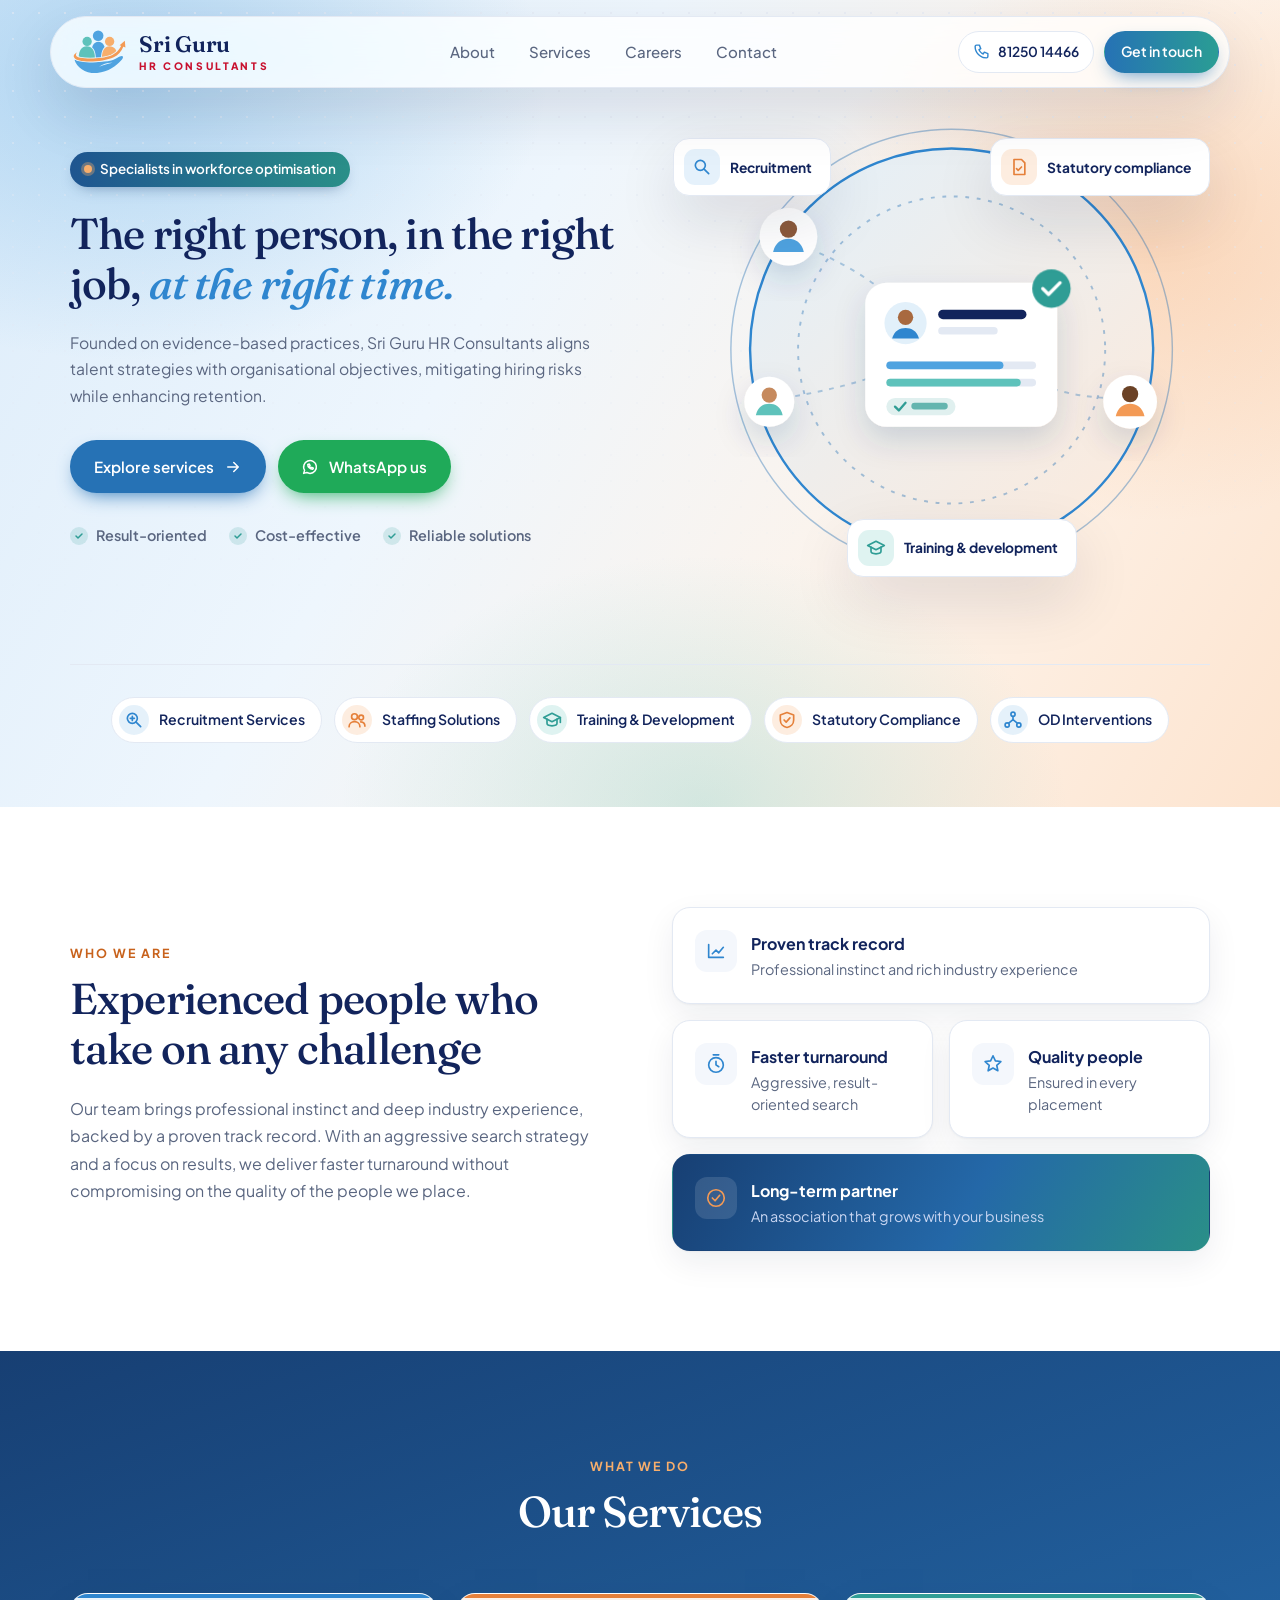
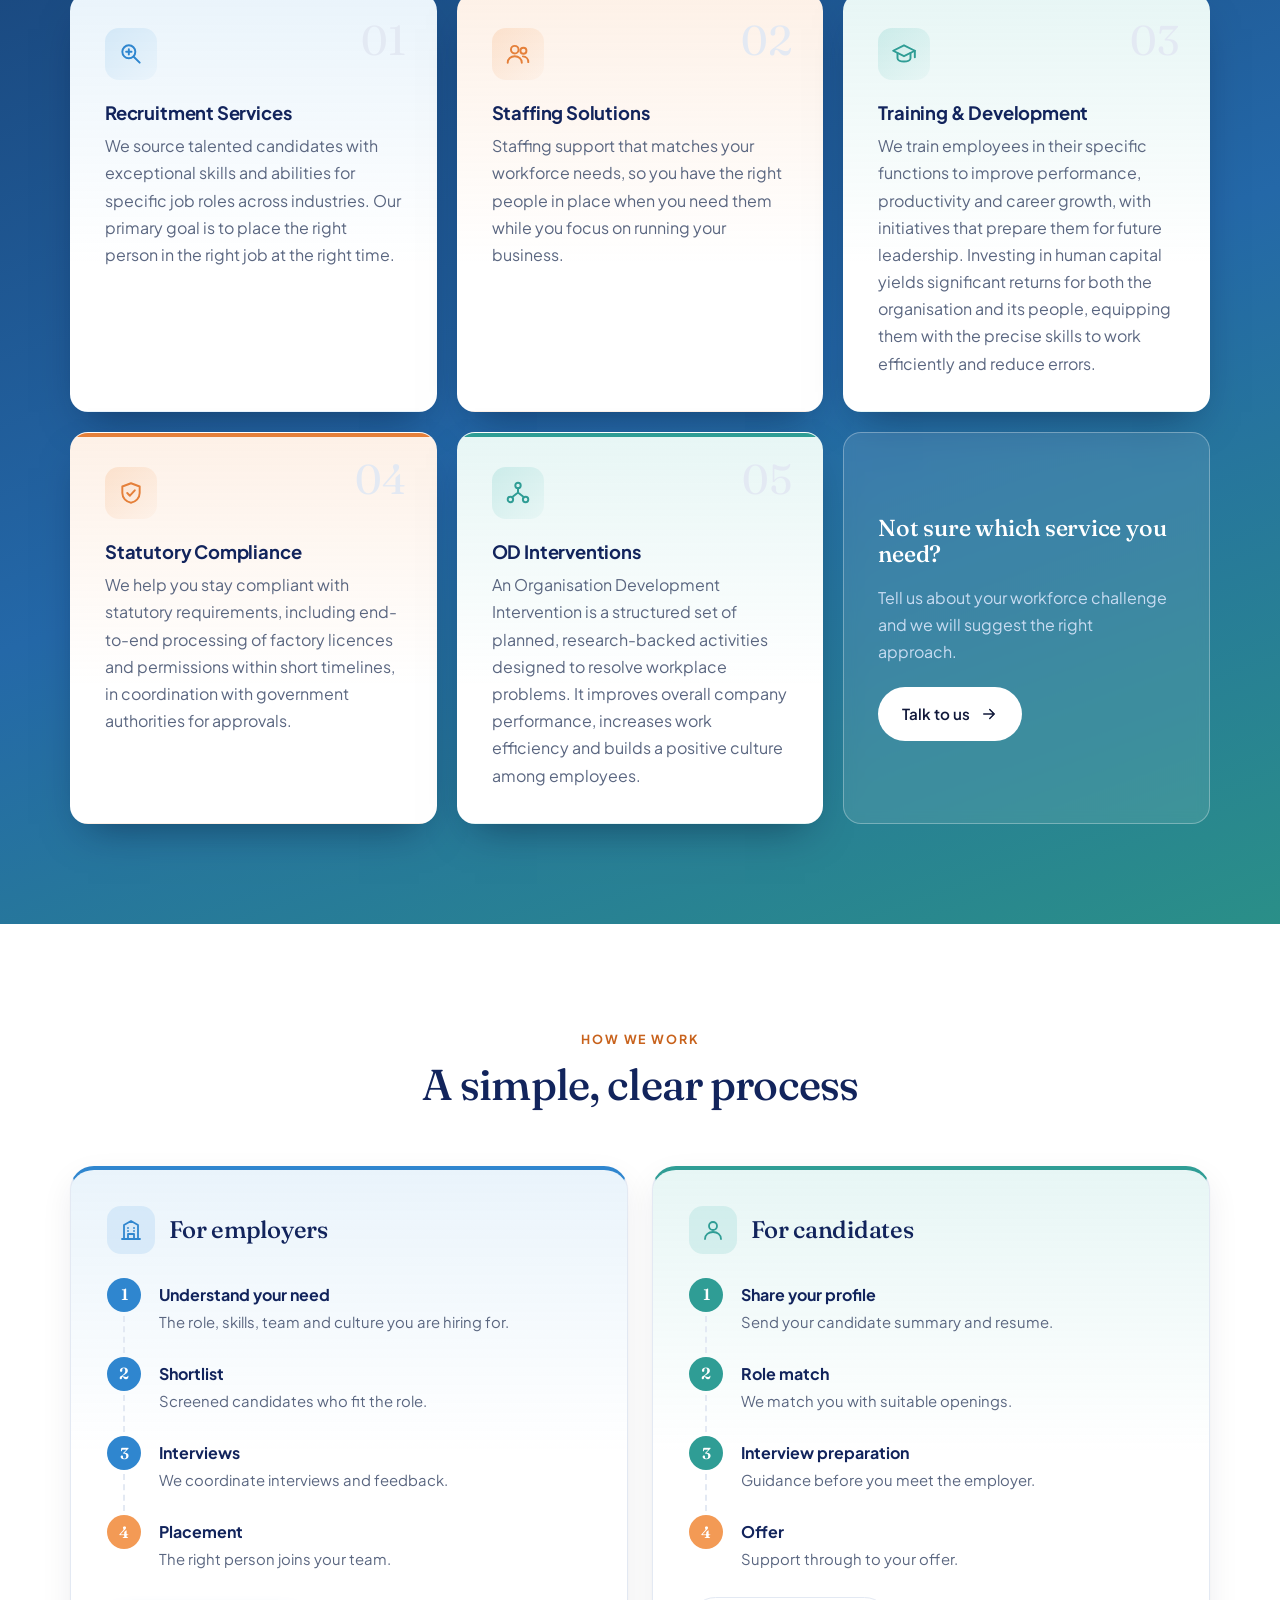
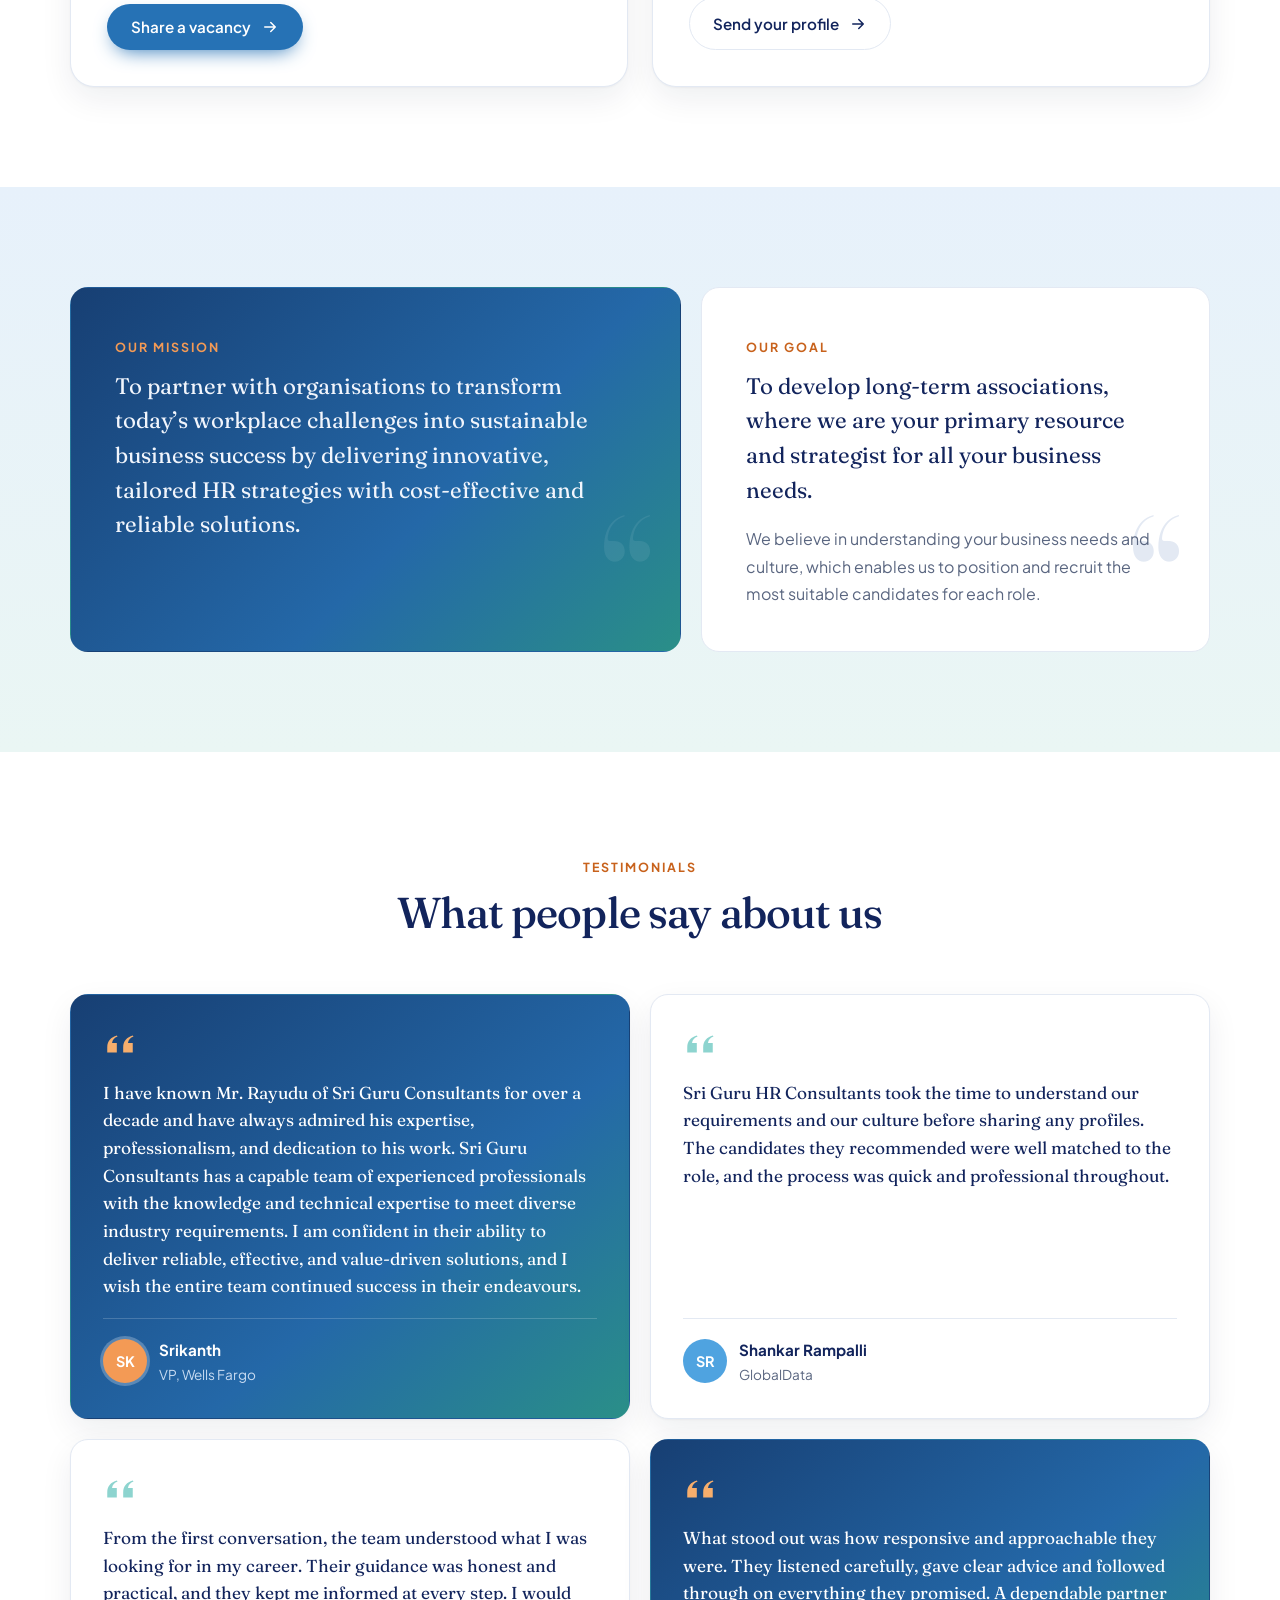
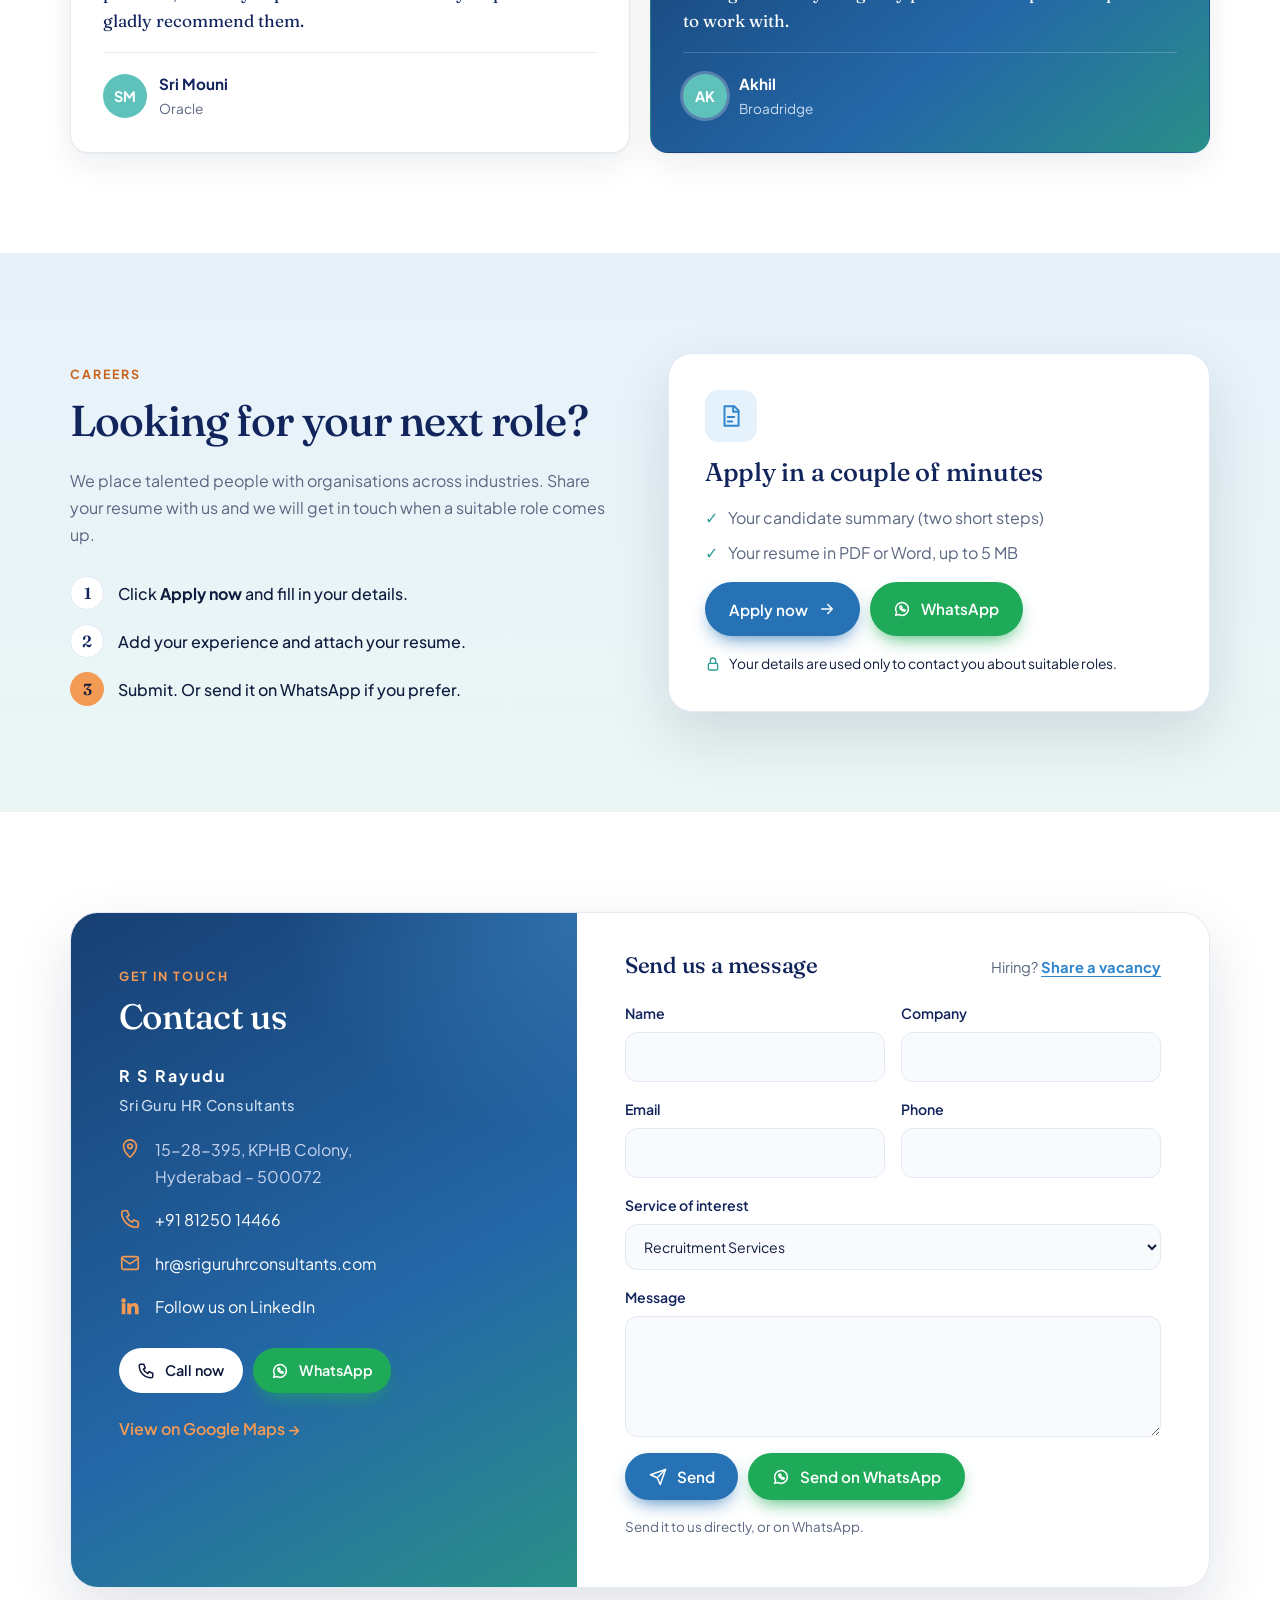
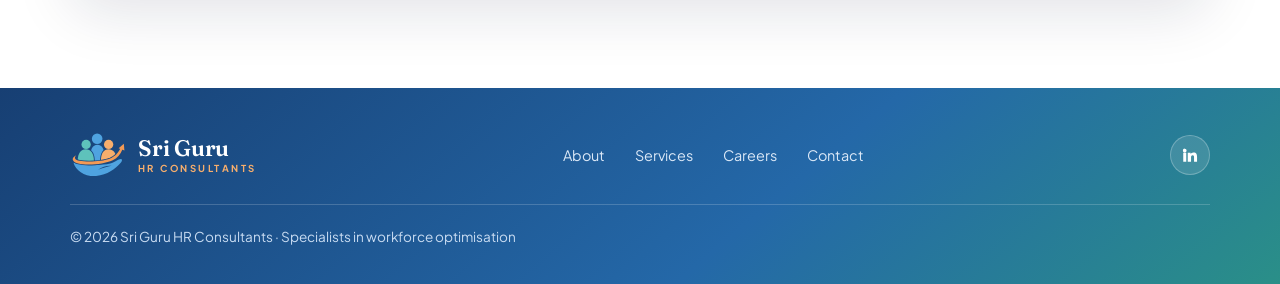
==== commit 77343456: "testimonial" ====
--- a/index.html
+++ b/index.html
@@ -480,6 +480,14 @@
           <h2>What people say about us</h2>
         </div>
         <div class="t-grid">
+          <figure class="t-card t-accent">
+            <svg class="t-quote" viewBox="0 0 32 32" aria-hidden="true"><path d="M13 8C7.5 9.5 4 13.5 4 19v5h9v-9H8.5c.4-3 2.3-5 5.2-6zM28 8c-5.5 1.5-9 5.5-9 11v5h9v-9h-4.5c.4-3 2.3-5 5.2-6z"/></svg>
+            <blockquote>I have known Mr. Rayudu of Sri Guru Consultants for over a decade and have always admired his expertise, professionalism, and dedication to his work. Sri Guru Consultants has a capable team of experienced professionals with the knowledge and technical expertise to meet diverse industry requirements. I am confident in their ability to deliver reliable, effective, and value-driven solutions, and I wish the entire team continued success in their endeavours.</blockquote>
+            <figcaption>
+              <span class="t-avatar" style="background:#f39a55">SK</span>
+              <span><strong>Srikanth</strong><span>VP, Wells Fargo</span></span>
+            </figcaption>
+          </figure>
           <figure class="t-card">
             <svg class="t-quote" viewBox="0 0 32 32" aria-hidden="true"><path d="M13 8C7.5 9.5 4 13.5 4 19v5h9v-9H8.5c.4-3 2.3-5 5.2-6zM28 8c-5.5 1.5-9 5.5-9 11v5h9v-9h-4.5c.4-3 2.3-5 5.2-6z"/></svg>
             <blockquote>Sri Guru HR Consultants took the time to understand our requirements and our culture before sharing any profiles. The candidates they recommended were well matched to the role, and the process was quick and professional throughout.</blockquote>
@@ -488,7 +496,7 @@
               <span><strong>Shankar Rampalli</strong><span>GlobalData</span></span>
             </figcaption>
           </figure>
-          <figure class="t-card t-accent">
+          <figure class="t-card">
             <svg class="t-quote" viewBox="0 0 32 32" aria-hidden="true"><path d="M13 8C7.5 9.5 4 13.5 4 19v5h9v-9H8.5c.4-3 2.3-5 5.2-6zM28 8c-5.5 1.5-9 5.5-9 11v5h9v-9h-4.5c.4-3 2.3-5 5.2-6z"/></svg>
             <blockquote>From the first conversation, the team understood what I was looking for in my career. Their guidance was honest and practical, and they kept me informed at every step. I would gladly recommend them.</blockquote>
             <figcaption>
@@ -496,11 +504,11 @@
               <span><strong>Sri Mouni</strong><span>Oracle</span></span>
             </figcaption>
           </figure>
-          <figure class="t-card">
+          <figure class="t-card t-accent">
             <svg class="t-quote" viewBox="0 0 32 32" aria-hidden="true"><path d="M13 8C7.5 9.5 4 13.5 4 19v5h9v-9H8.5c.4-3 2.3-5 5.2-6zM28 8c-5.5 1.5-9 5.5-9 11v5h9v-9h-4.5c.4-3 2.3-5 5.2-6z"/></svg>
             <blockquote>What stood out was how responsive and approachable they were. They listened carefully, gave clear advice and followed through on everything they promised. A dependable partner to work with.</blockquote>
             <figcaption>
-              <span class="t-avatar" style="background:#f39a55">AK</span>
+              <span class="t-avatar" style="background:#5ec2bb">AK</span>
               <span><strong>Akhil</strong><span>Broadridge</span></span>
             </figcaption>
           </figure>
--- a/css/styles.css
+++ b/css/styles.css
@@ -543,7 +543,7 @@
 .track-steps span { display: block; color: var(--muted); font-size: 0.93rem; margin-top: -2px; }
 
 /* Testimonials */
-.t-grid { display: grid; grid-template-columns: repeat(3, 1fr); gap: 20px; }
+.t-grid { display: grid; grid-template-columns: repeat(2, 1fr); gap: 20px; }
 .t-card {
   margin: 0;
   display: flex;
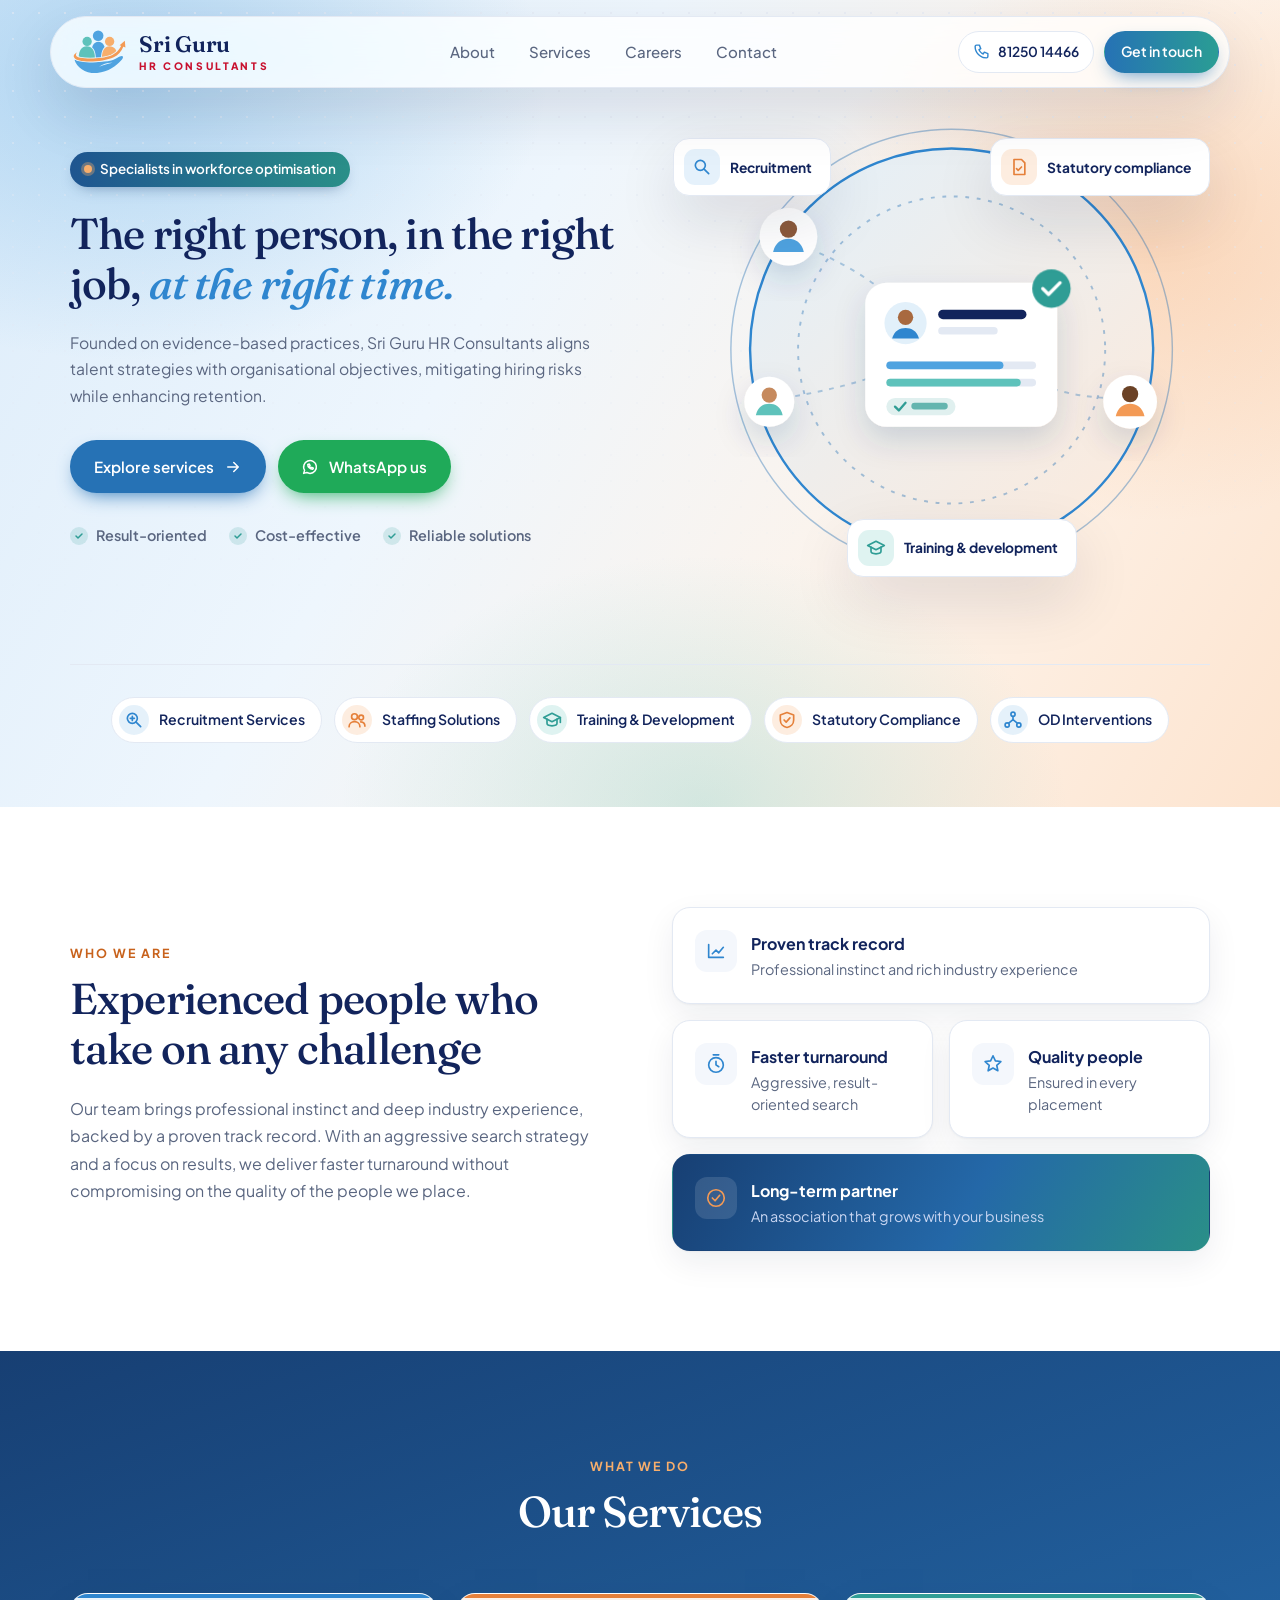
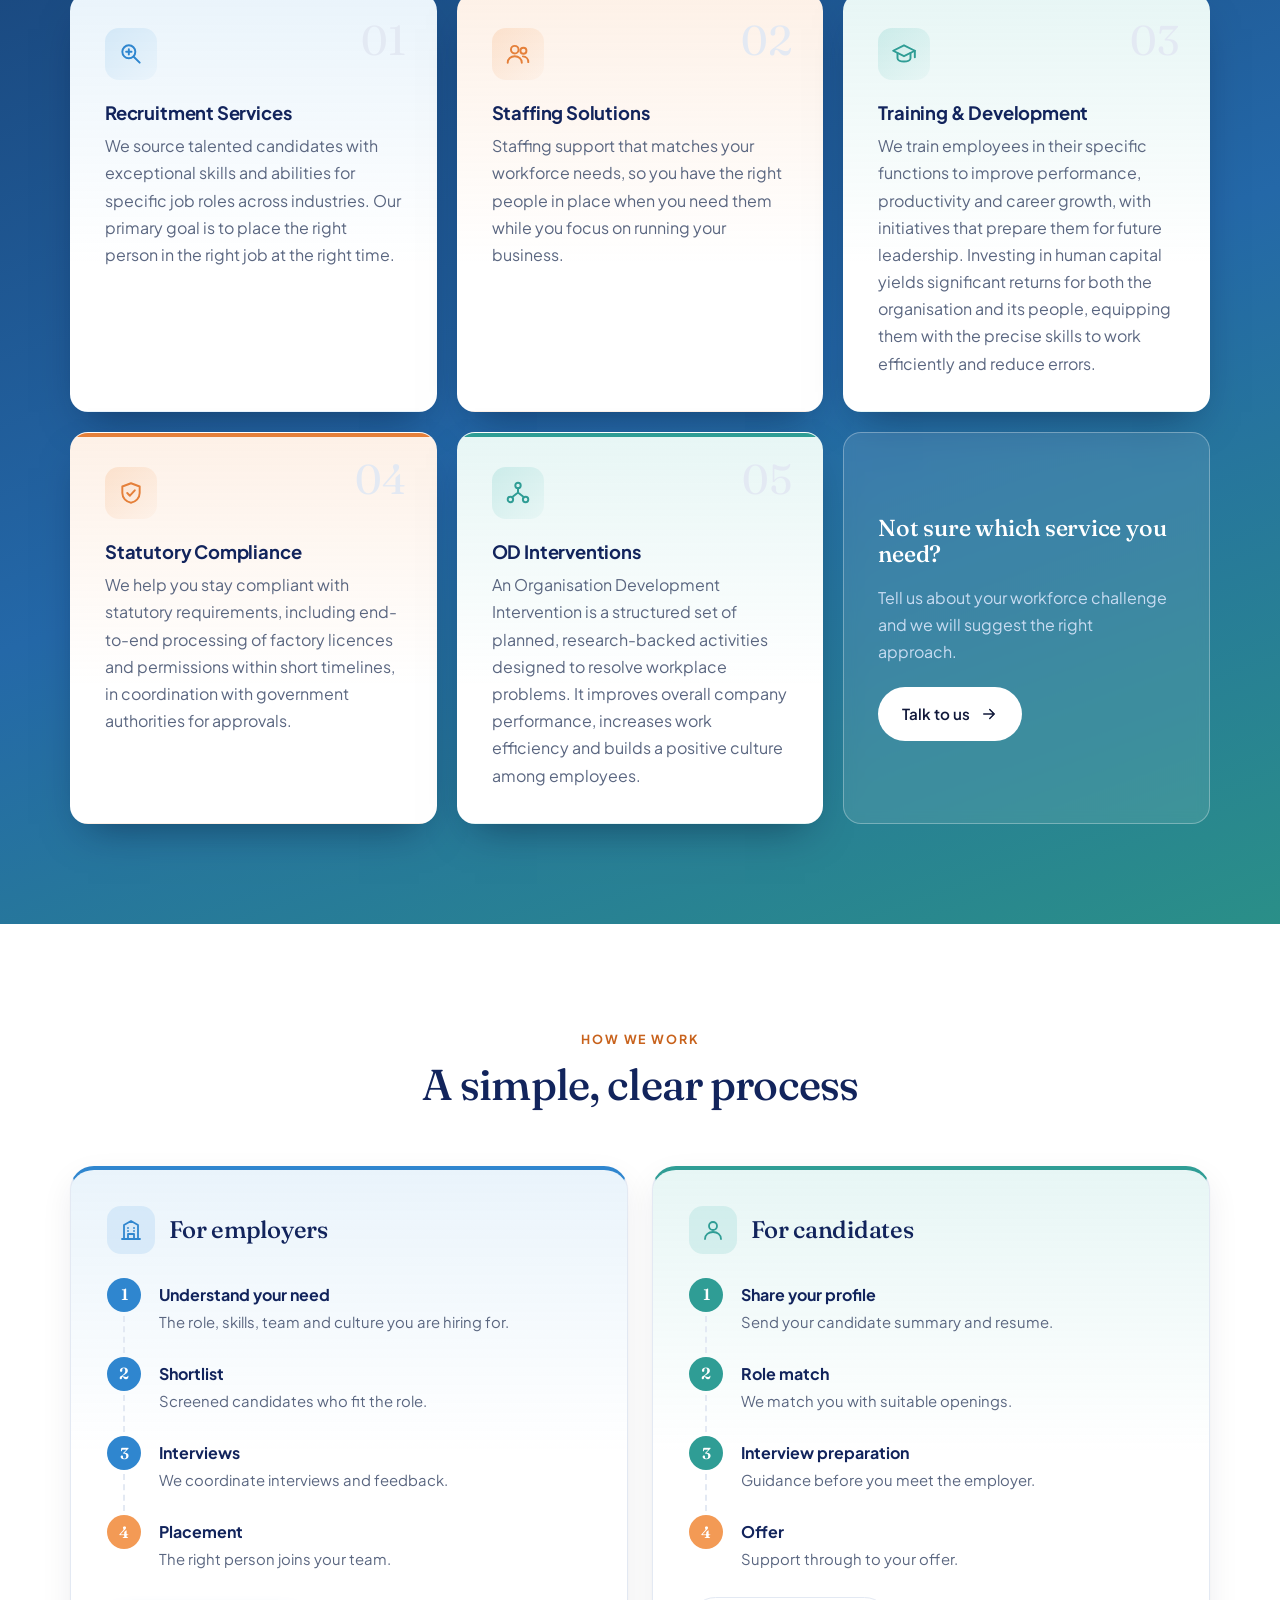
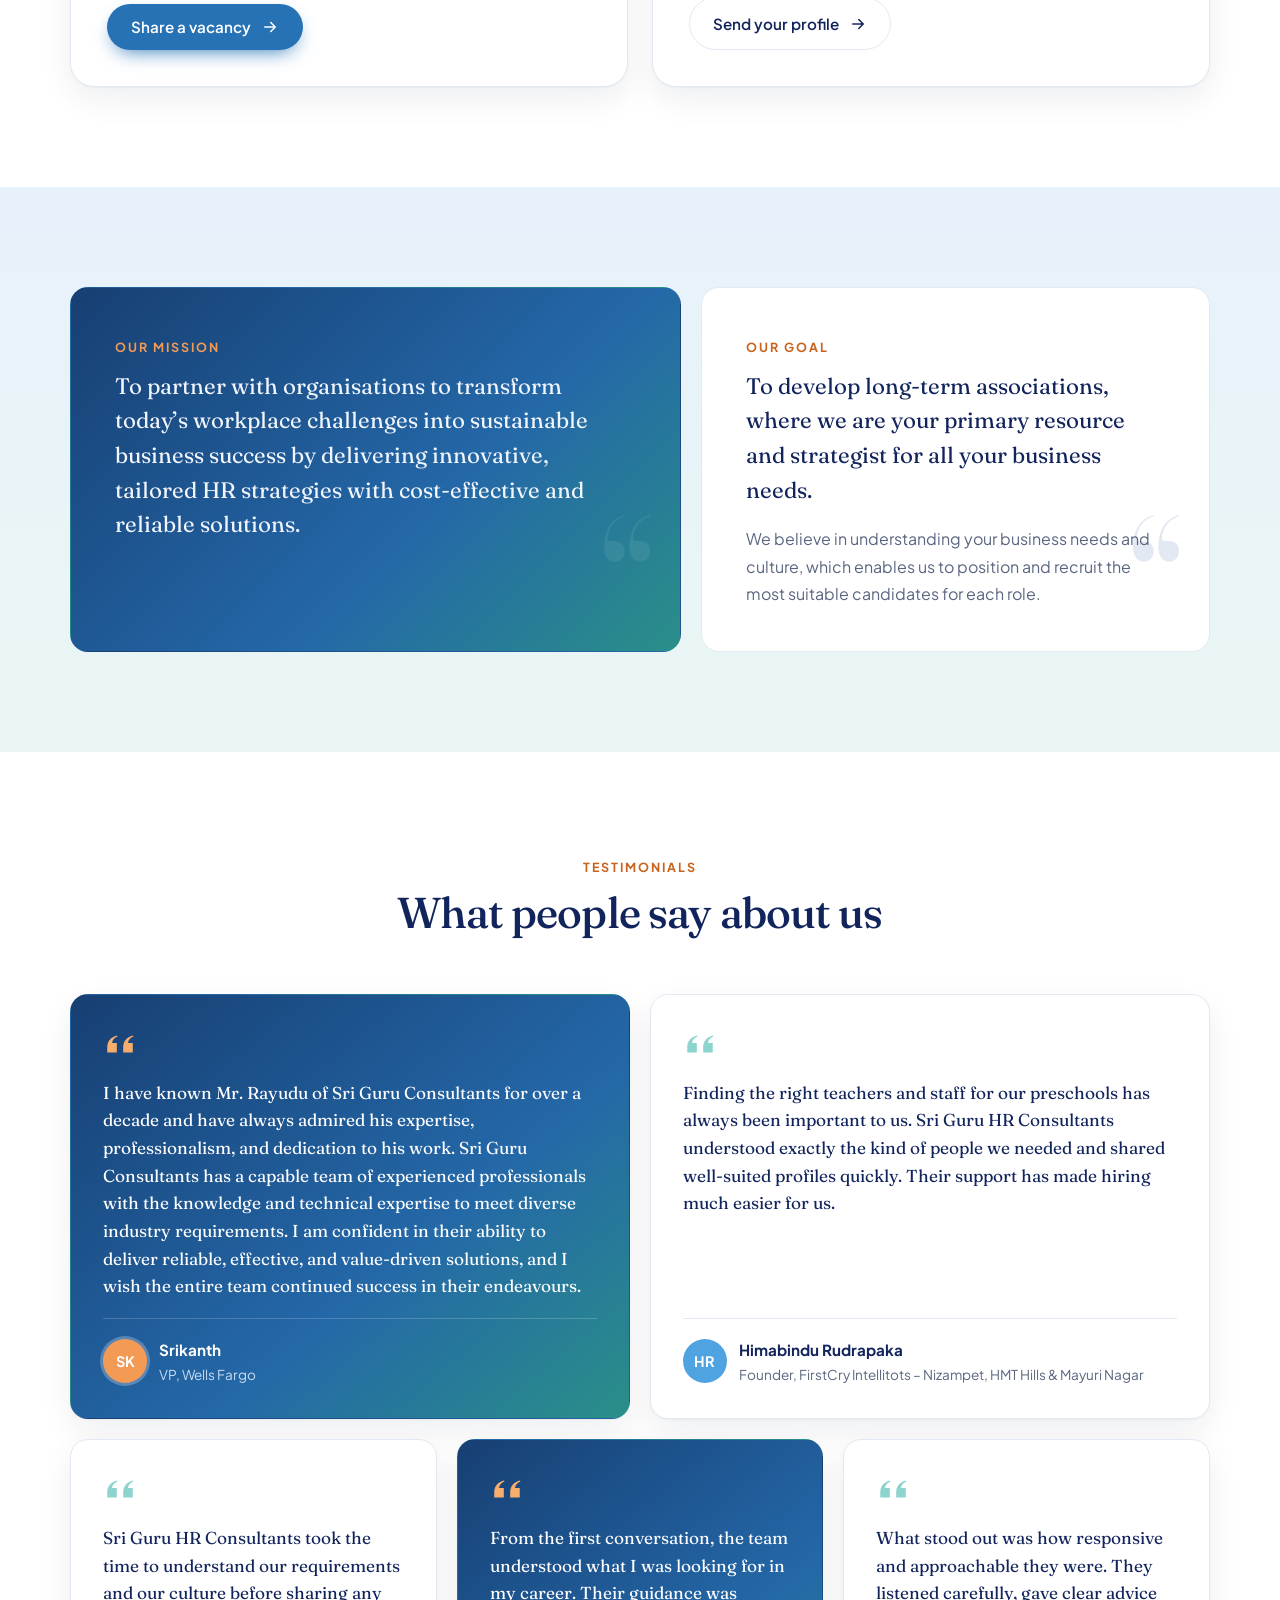
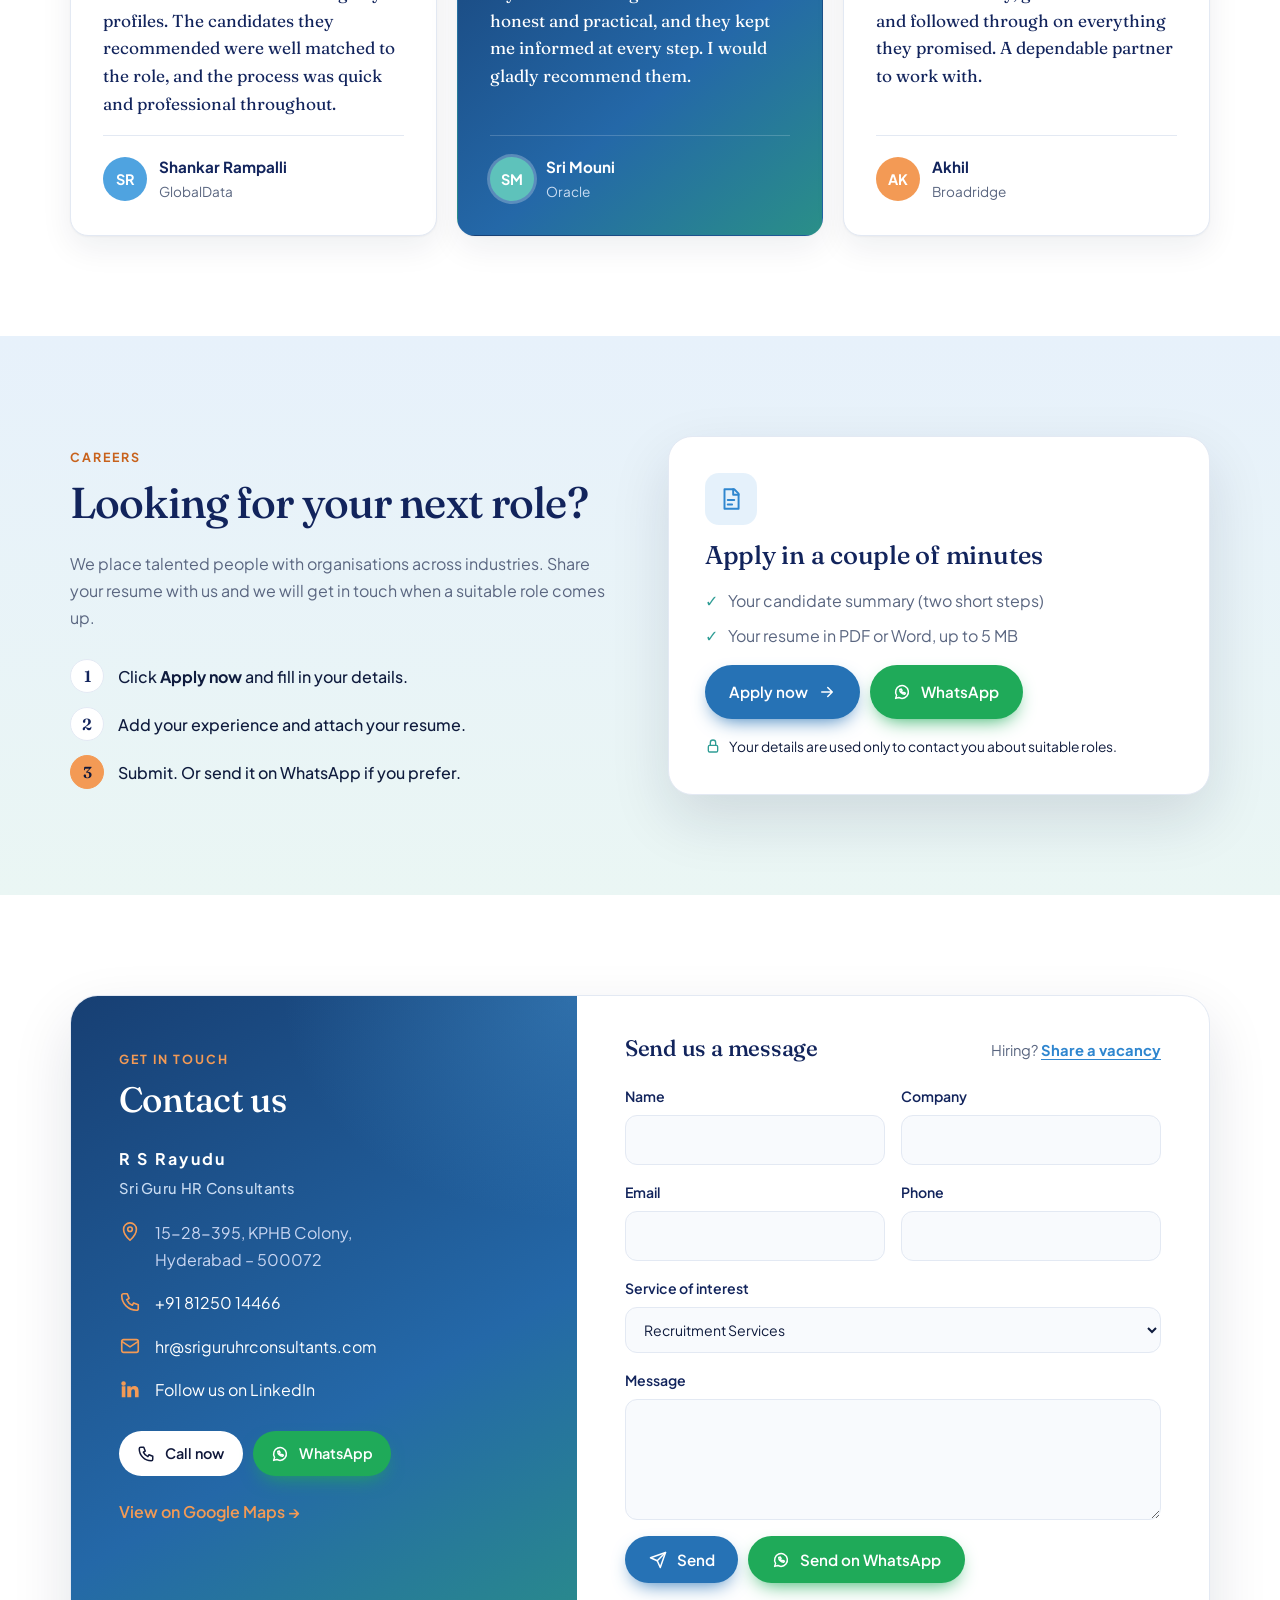
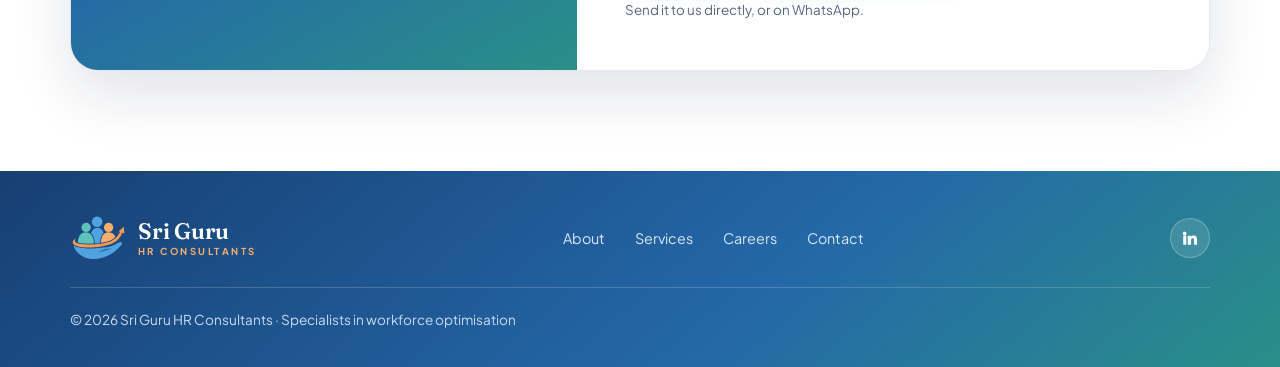
==== commit bb2752a3: "Changes" ====
--- a/index.html
+++ b/index.html
@@ -490,13 +490,21 @@
           </figure>
           <figure class="t-card">
             <svg class="t-quote" viewBox="0 0 32 32" aria-hidden="true"><path d="M13 8C7.5 9.5 4 13.5 4 19v5h9v-9H8.5c.4-3 2.3-5 5.2-6zM28 8c-5.5 1.5-9 5.5-9 11v5h9v-9h-4.5c.4-3 2.3-5 5.2-6z"/></svg>
+            <blockquote>Finding the right teachers and staff for our preschools has always been important to us. Sri Guru HR Consultants understood exactly the kind of people we needed and shared well-suited profiles quickly. Their support has made hiring much easier for us.</blockquote>
+            <figcaption>
+              <span class="t-avatar" style="background:#4fa3e0">HR</span>
+              <span><strong>Himabindu Rudrapaka</strong><span>Founder, FirstCry Intellitots – Nizampet, HMT Hills &amp; Mayuri Nagar</span></span>
+            </figcaption>
+          </figure>
+          <figure class="t-card">
+            <svg class="t-quote" viewBox="0 0 32 32" aria-hidden="true"><path d="M13 8C7.5 9.5 4 13.5 4 19v5h9v-9H8.5c.4-3 2.3-5 5.2-6zM28 8c-5.5 1.5-9 5.5-9 11v5h9v-9h-4.5c.4-3 2.3-5 5.2-6z"/></svg>
             <blockquote>Sri Guru HR Consultants took the time to understand our requirements and our culture before sharing any profiles. The candidates they recommended were well matched to the role, and the process was quick and professional throughout.</blockquote>
             <figcaption>
               <span class="t-avatar" style="background:#4fa3e0">SR</span>
               <span><strong>Shankar Rampalli</strong><span>GlobalData</span></span>
             </figcaption>
           </figure>
-          <figure class="t-card">
+          <figure class="t-card t-accent">
             <svg class="t-quote" viewBox="0 0 32 32" aria-hidden="true"><path d="M13 8C7.5 9.5 4 13.5 4 19v5h9v-9H8.5c.4-3 2.3-5 5.2-6zM28 8c-5.5 1.5-9 5.5-9 11v5h9v-9h-4.5c.4-3 2.3-5 5.2-6z"/></svg>
             <blockquote>From the first conversation, the team understood what I was looking for in my career. Their guidance was honest and practical, and they kept me informed at every step. I would gladly recommend them.</blockquote>
             <figcaption>
@@ -504,11 +512,11 @@
               <span><strong>Sri Mouni</strong><span>Oracle</span></span>
             </figcaption>
           </figure>
-          <figure class="t-card t-accent">
+          <figure class="t-card">
             <svg class="t-quote" viewBox="0 0 32 32" aria-hidden="true"><path d="M13 8C7.5 9.5 4 13.5 4 19v5h9v-9H8.5c.4-3 2.3-5 5.2-6zM28 8c-5.5 1.5-9 5.5-9 11v5h9v-9h-4.5c.4-3 2.3-5 5.2-6z"/></svg>
             <blockquote>What stood out was how responsive and approachable they were. They listened carefully, gave clear advice and followed through on everything they promised. A dependable partner to work with.</blockquote>
             <figcaption>
-              <span class="t-avatar" style="background:#5ec2bb">AK</span>
+              <span class="t-avatar" style="background:#f39a55">AK</span>
               <span><strong>Akhil</strong><span>Broadridge</span></span>
             </figcaption>
           </figure>
--- a/css/styles.css
+++ b/css/styles.css
@@ -543,7 +543,10 @@
 .track-steps span { display: block; color: var(--muted); font-size: 0.93rem; margin-top: -2px; }
 
 /* Testimonials */
-.t-grid { display: grid; grid-template-columns: repeat(2, 1fr); gap: 20px; }
+/* Five testimonials: two wide cards on top, three below */
+.t-grid { display: grid; grid-template-columns: repeat(6, 1fr); gap: 20px; }
+.t-grid .t-card { grid-column: span 2; }
+.t-grid .t-card:nth-child(-n+2) { grid-column: span 3; }
 .t-card {
   margin: 0;
   display: flex;
@@ -803,6 +806,7 @@
 /* Responsive */
 @media (max-width: 980px) {
   .hero-grid, .about-grid, .mg-grid, .contact-wrap, .careers-grid, .t-grid, .tracks { grid-template-columns: 1fr; }
+  .t-grid .t-card, .t-grid .t-card:nth-child(-n+2) { grid-column: auto; }
   .services-grid { grid-template-columns: repeat(2, 1fr); }
   .careers-grid > div:first-child { position: static; }
   .hero-visual { max-width: 520px; margin: 10px auto 0; width: 100%; }
